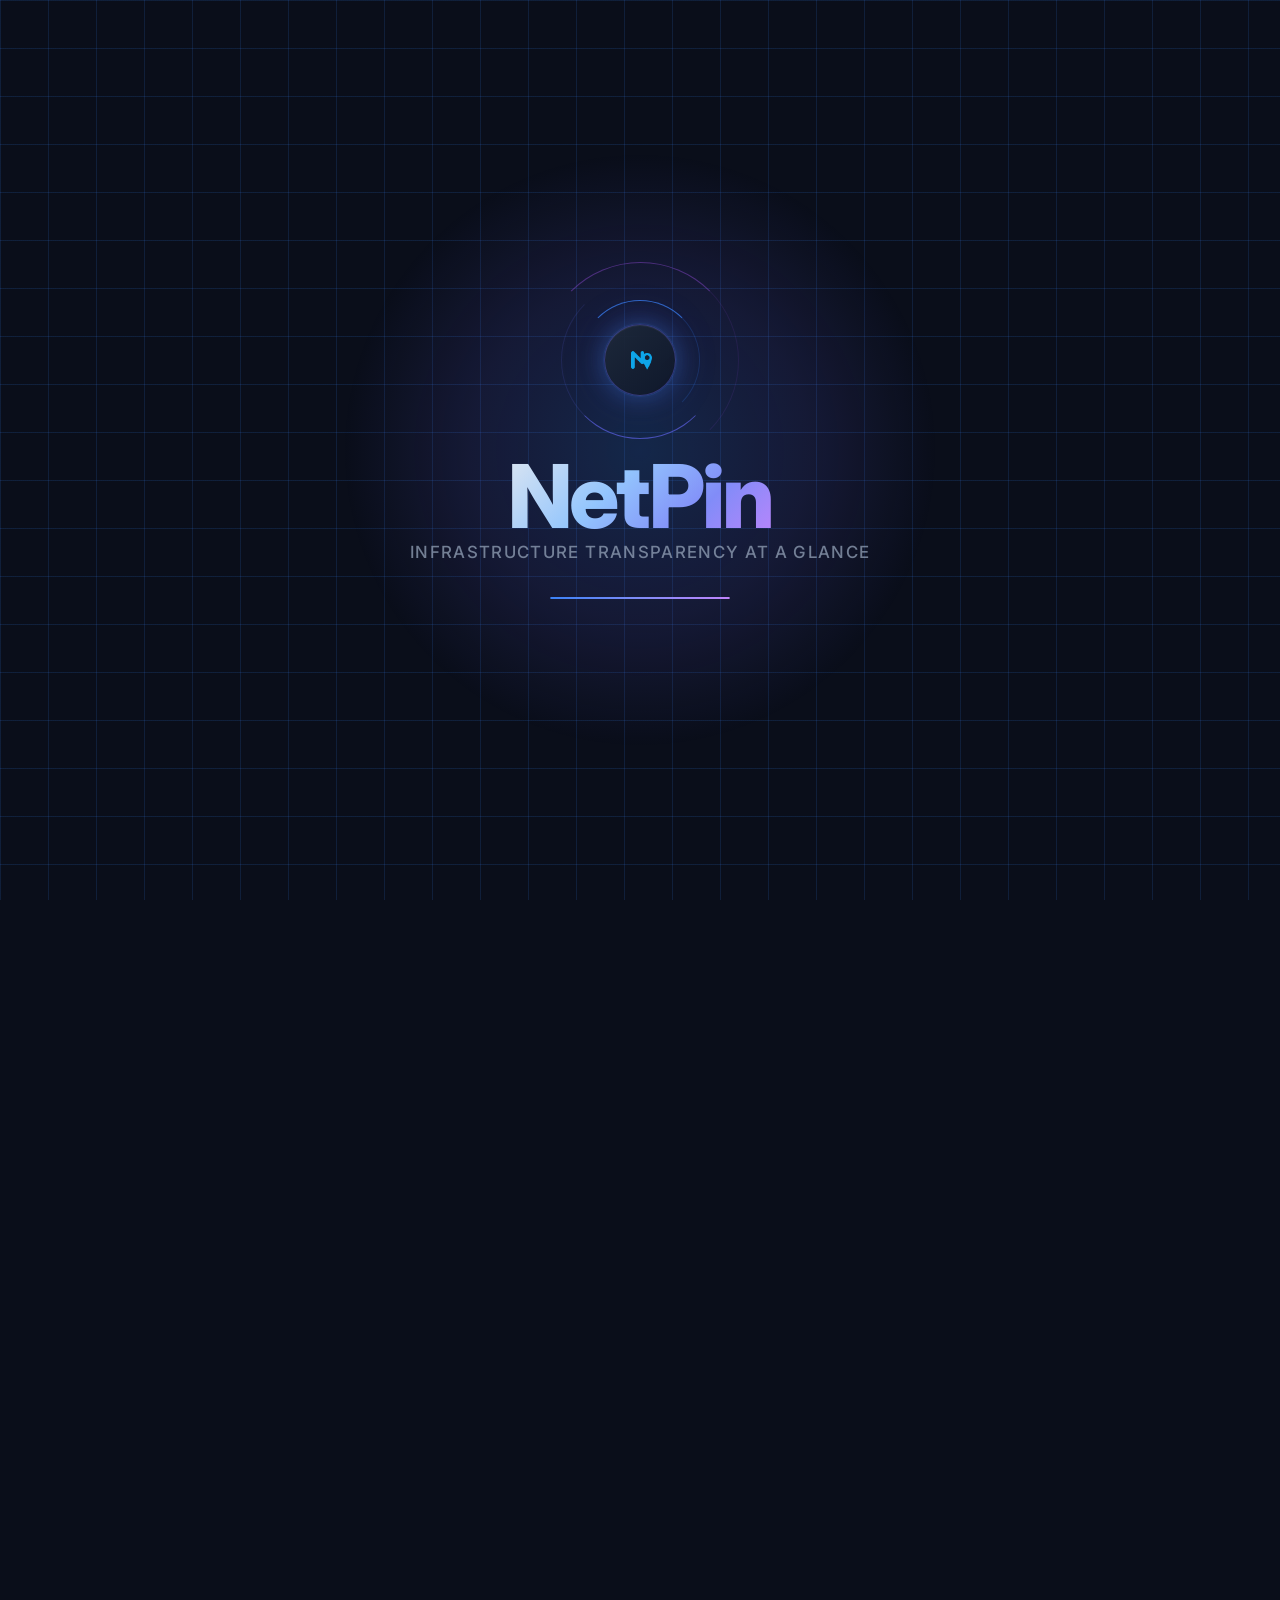
==== index.html @ f94d5c43 "feat: enhance SEO with metadata, structured data, and sitemaps while refactoring FAQ section to use " ====
<!DOCTYPE html>
<html lang="en" data-theme="dark">
<head>
  <!-- Inline theme restore: must run before CSS paints to avoid FOUC -->
  <script>
    (function() {
      var t = localStorage.getItem('theme');
      if (t) document.documentElement.setAttribute('data-theme', t);
    })();
  </script>
  <meta charset="UTF-8">
  <meta name="viewport" content="width=device-width, initial-scale=1.0">
  <title>NetPin - Infrastructure Transparency at a Glance</title>
  <meta name="description" content="NetPin is a premium browser extension for analyzing web infrastructure, privacy, trackers, and hosting sustainability.">
  <meta name="keywords" content="NetPin, browser extension, server location tracker, tracker detector, hosting sustainability, green web check, web infrastructure, domain lookup, WHOIS lookup, security inspection">
  <meta name="robots" content="index, follow">
  <link rel="canonical" href="https://netpin.site/">
  <link rel="icon" type="image/png" href="assets/logo.png">
  <!-- Preload logo so it's ready before the intro animation starts -->
  <link rel="preload" as="image" href="assets/logo.png" fetchpriority="high">

  <!-- Open Graph / Facebook -->
  <meta property="og:type" content="website">
  <meta property="og:url" content="https://netpin.site/">
  <meta property="og:title" content="NetPin - Infrastructure Transparency at a Glance">
  <meta property="og:description" content="A premium browser extension to instantly reveal server locations, unmask hidden trackers, and analyze website carbon footprints.">
  <meta property="og:image" content="https://netpin.site/assets/overview.png">

  <!-- Twitter -->
  <meta property="twitter:card" content="summary_large_image">
  <meta property="twitter:url" content="https://netpin.site/">
  <meta property="twitter:title" content="NetPin - Infrastructure Transparency at a Glance">
  <meta property="twitter:description" content="A premium browser extension to instantly reveal server locations, unmask hidden trackers, and analyze website carbon footprints.">
  <meta property="twitter:image" content="https://netpin.site/assets/overview.png">

  <!-- JSON-LD Structured Data for SoftwareApplication -->
  <script type="application/ld+json">
  {
    "@context": "https://schema.org",
    "@type": "SoftwareApplication",
    "name": "NetPin",
    "operatingSystem": "Windows, macOS, Linux",
    "applicationCategory": "BrowserApplication",
    "offers": {
      "@type": "Offer",
      "price": "0",
      "priceCurrency": "USD"
    },
    "description": "A premium browser extension that reveals server locations, uncovers hidden trackers, and analyzes the sustainability of every website you visit.",
    "aggregateRating": {
      "@type": "AggregateRating",
      "ratingValue": "5.0",
      "ratingCount": "1"
    }
  }
  </script>

  <!-- Critical: lock background to intro dark color before any CSS loads (prevents flash in light mode) -->
  <style>
    html, body { background-color: #0a0e1a; }
  </style>

  
  <!-- CSS -->
  <link rel="stylesheet" href="styles/design-tokens.css">
  <link rel="stylesheet" href="styles/base.css">
  <link rel="stylesheet" href="styles/layout.css">
  <link rel="stylesheet" href="styles/components.css">
  <link rel="stylesheet" href="styles/animations.css">

  <!-- Inter Font — loaded async so it never blocks render -->
  <link rel="preconnect" href="https://fonts.googleapis.com">
  <link rel="preconnect" href="https://fonts.gstatic.com" crossorigin>
  <!-- media="print" trick: loads async, swaps to all on load -->
  <link rel="preload" as="style" href="https://fonts.googleapis.com/css2?family=Inter:wght@400;500;600;700;800&display=swap">
  <link href="https://fonts.googleapis.com/css2?family=Inter:wght@400;500;600;700;800&display=swap"
        rel="stylesheet" media="print" onload="this.media='all'">
  <noscript>
    <link href="https://fonts.googleapis.com/css2?family=Inter:wght@400;500;600;700;800&display=swap" rel="stylesheet">
  </noscript>
</head>
<body>

  <!-- Animated Intro / Splash Screen -->
  <div id="intro-overlay" class="intro-overlay" aria-hidden="true">
    <!-- Background particle grid -->
    <div class="intro-bg-grid"></div>
    <!-- Radial glow burst -->
    <div class="intro-glow-burst"></div>

    <div class="intro-content">
      <!-- Animated logo ring -->
      <div class="intro-logo-wrapper">
        <div class="intro-logo-ring intro-logo-ring-1"></div>
        <div class="intro-logo-ring intro-logo-ring-2"></div>
        <div class="intro-logo-ring intro-logo-ring-3"></div>
        <div class="intro-logo-icon">
          <img src="assets/logo.png" alt="NetPin Logo">
        </div>
      </div>

      <!-- Title -->
      <div class="intro-title-block">
        <span class="intro-title">NetPin</span>
        <p class="intro-tagline">Infrastructure Transparency at a Glance</p>
      </div>

      <!-- Loading bar -->
      <div class="intro-loader">
        <div class="intro-loader-bar"></div>
      </div>
    </div>
  </div>

  <!-- Header -->
  <header class="site-header">
    <div class="container">
      <div class="flex items-center gap-3">
        <div class="logo-animated logo-animated--sm">
          <div class="logo-animated__ring logo-animated__ring--1"></div>
          <div class="logo-animated__ring logo-animated__ring--2"></div>
          <div class="logo-animated__ring logo-animated__ring--3"></div>
          <div class="logo-animated__icon">
            <img src="assets/logo.png" alt="NetPin Logo">
          </div>
        </div>
        <span class="text-2xl font-bold tracking-wider text-gradient">NetPin</span>
      </div>
      
      <nav class="hidden md:flex gap-6 items-center">
        <a href="#features" class="text-sm font-bold text-muted hover:text-primary transition">Features</a>
        <a href="#how-it-works" class="text-sm font-bold text-muted hover:text-primary transition">How it Works</a>
        <a href="#privacy" class="text-sm font-bold text-muted hover:text-primary transition">Privacy</a>
        <a href="#faq" class="text-sm font-bold text-muted hover:text-primary transition">FAQ</a>
      </nav>

      <div class="flex gap-4 items-center">
        <!-- Desktop Theme Toggle -->
        <button id="theme-toggle" class="hidden md:flex btn-icon" aria-label="Toggle theme">
          <svg id="theme-icon-dark" class="icon-sm" viewBox="0 0 24 24" fill="none" stroke="currentColor" stroke-width="2" stroke-linecap="round" stroke-linejoin="round" style="display: none;"><path d="M21 12.79A9 9 0 1 1 11.21 3 7 7 0 0 0 21 12.79z"></path></svg>
          <svg id="theme-icon-light" class="icon-sm" viewBox="0 0 24 24" fill="none" stroke="currentColor" stroke-width="2" stroke-linecap="round" stroke-linejoin="round"><circle cx="12" cy="12" r="5"></circle><line x1="12" y1="1" x2="12" y2="3"></line><line x1="12" y1="21" x2="12" y2="23"></line><line x1="4.22" y1="4.22" x2="5.64" y2="5.64"></line><line x1="18.36" y1="18.36" x2="19.78" y2="19.78"></line><line x1="1" y1="12" x2="3" y2="12"></line><line x1="21" y1="12" x2="23" y2="12"></line><line x1="4.22" y1="19.78" x2="5.64" y2="18.36"></line><line x1="18.36" y1="5.64" x2="19.78" y2="4.22"></line></svg>
        </button>
        <!-- Mobile Menu Toggle -->
        <button id="mobile-menu-btn" class="md:hidden btn-icon" aria-label="Open menu" style="color: var(--text-muted);">
          <svg id="menu-icon-open" width="24" height="24" viewBox="0 0 24 24" fill="none" stroke="currentColor" stroke-width="2" stroke-linecap="round" stroke-linejoin="round"><line x1="3" y1="12" x2="21" y2="12"></line><line x1="3" y1="6" x2="21" y2="6"></line><line x1="3" y1="18" x2="21" y2="18"></line></svg>
          <svg id="menu-icon-close" width="24" height="24" viewBox="0 0 24 24" fill="none" stroke="currentColor" stroke-width="2" stroke-linecap="round" stroke-linejoin="round" style="display: none;"><line x1="18" y1="6" x2="6" y2="18"></line><line x1="6" y1="6" x2="18" y2="18"></line></svg>
        </button>
      </div>
    </div>
  </header>

  <!-- Mobile Menu Drawer -->
  <div id="mobile-menu" class="mobile-menu">
    <nav class="flex flex-col items-center w-full">
      <a href="#features" class="mobile-nav-link text-xl font-bold">Features</a>
      <a href="#how-it-works" class="mobile-nav-link text-xl font-bold">How it Works</a>
      <a href="#privacy" class="mobile-nav-link text-xl font-bold">Privacy</a>
      <a href="#faq" class="mobile-nav-link text-xl font-bold">FAQ</a>
      
      <div class="w-full mt-8 flex flex-col gap-4">
        <button id="mobile-theme-toggle" class="btn btn-secondary w-full justify-center">
          Toggle Theme
        </button>
      </div>
    </nav>
  </div>

  <main>
    <!-- 1. Hero Section -->
    <section class="container flex flex-col items-center justify-center text-center" style="min-height: clamp(80vh, 90vh, 800px); padding-top: clamp(80px, 15vh, 120px);">
      <div class="badge badge-emerald animate-hero" style="margin-bottom: var(--space-6);">
        <svg class="icon-sm" style="margin-right: 4px;" viewBox="0 0 24 24" fill="none" stroke="currentColor" stroke-width="2" stroke-linecap="round" stroke-linejoin="round"><path d="M12 2v20M17 5H9.5a3.5 3.5 0 0 0 0 7h5a3.5 3.5 0 0 1 0 7H6"/></svg>
        Open Source & Privacy First
      </div>
      <h1 class="text-6xl font-extrabold tracking-tight animate-hero" style="max-width: 800px; margin-bottom: var(--space-6);">
        See what happens behind the <span class="text-gradient">URL</span>
      </h1>
      <p class="text-xl text-muted animate-hero-delay-1" style="max-width: 600px; margin-bottom: var(--space-8);">
        NetPin is a premium browser extension that reveals server locations, uncovers hidden trackers, and analyzes the sustainability of every website you visit.
      </p>
      <div class="hero-buttons justify-center gap-4 animate-hero-delay-2 mb-16 mx-auto items-center">
        <a href="https://github.com/01iamysf/NetPin" target="_blank" rel="noopener noreferrer" class="btn btn-primary text-lg w-full md:w-auto justify-center" style="padding: var(--space-4) var(--space-8);">
          <svg class="icon" viewBox="0 0 24 24" fill="none" stroke="currentColor" stroke-width="2"><path d="M9 19c-5 1.5-5-2.5-7-3m14 6v-3.87a3.37 3.37 0 0 0-.94-2.61c3.14-.35 6.44-1.54 6.44-7A5.44 5.44 0 0 0 20 4.77 5.07 5.07 0 0 0 19.91 1S18.73.65 16 2.48a13.38 13.38 0 0 0-7 0C6.27.65 5.09 1 5.09 1A5.07 5.07 0 0 0 5 4.77a5.44 5.44 0 0 0-1.5 3.78c0 5.42 3.3 6.61 6.44 7A3.37 3.37 0 0 0 9 18.13V22"></path></svg>
          Get it on GitHub
        </a>
        <a href="#features" class="btn btn-secondary text-lg w-full md:w-auto justify-center" style="padding: var(--space-4) var(--space-8);">
          View Features
        </a>
      </div>

      <!-- Hero Mockup Wrapper -->
      <div class="animate-hero-delay-2 animate-float" style="width: 100%; max-width: 900px; position: relative;">
        <!-- Glowing background -->
        <div class="animate-pulse-glow" style="position: absolute; top: 10%; left: 10%; right: 10%; bottom: 10%; background: var(--color-blue-500); filter: blur(80px); opacity: 0.15; border-radius: 50%;"></div>
        
        <!-- Dashboard Mockup window -->
        <div class="card" style="padding: 0; overflow: hidden; border: 1px solid rgba(59, 130, 246, 0.3); background-color: var(--bg-card);">
          <div style="height: 32px; background: rgba(0,0,0,0.03); border-bottom: 1px solid var(--border-color); display: flex; align-items: center; padding: 0 var(--space-4); gap: 6px;">
            <div style="width: 10px; height: 10px; border-radius: 50%; background: #ff5f56;"></div>
            <div style="width: 10px; height: 10px; border-radius: 50%; background: #ffbd2e;"></div>
            <div style="width: 10px; height: 10px; border-radius: 50%; background: #27c93f;"></div>
          </div>
          <!-- Fake map visual -->
          <div style="height: clamp(250px, 40vw, 400px); background-color: var(--bg-body); position: relative; overflow: hidden;">
            <!-- Grid lines -->
            <div style="position: absolute; inset: 0; background-image: linear-gradient(var(--border-color) 1px, transparent 1px), linear-gradient(90deg, var(--border-color) 1px, transparent 1px); background-size: 40px 40px; opacity: 0.5;"></div>
            <!-- World Map Background -->
            <div style="position: absolute; inset: -10%; background-image: url('assets/world-map.svg'); background-size: cover; background-repeat: no-repeat; background-position: center; opacity: var(--map-opacity); filter: var(--map-filter); transition: filter var(--transition-normal), opacity var(--transition-normal);"></div>
            <!-- Connection Lines -->
            <svg style="position: absolute; width: 100%; height: 100%;" viewBox="0 0 100 100" preserveAspectRatio="none">
              <style>
                .flow-line {
                  fill: none;
                  stroke-width: 0.5;
                  stroke-dasharray: 2 4;
                  animation: flow 2s linear infinite;
                }
                @keyframes flow {
                  from { stroke-dashoffset: 6; }
                  to { stroke-dashoffset: 0; }
                }
              </style>
              <path class="flow-line" stroke="var(--color-blue-500)" d="M 40 50 Q 30 30 20 25" />
              <path class="flow-line" stroke="var(--color-purple-500)" d="M 40 50 Q 60 40 75 35" />
              <path class="flow-line" stroke="var(--color-emerald-500)" d="M 40 50 Q 60 60 80 65" />
              <path class="flow-line" stroke="var(--color-amber-500)" d="M 40 50 Q 50 70 55 80" />
            </svg>
            <!-- Nodes -->
            <!-- Central User Node -->
            <div style="position: absolute; top: 50%; left: 40%; width: 18px; height: 18px; background: var(--text-main); border-radius: 50%; transform: translate(-50%, -50%); border: 3px solid var(--bg-card); box-shadow: 0 0 15px var(--text-main); z-index: 10;"></div>
            <!-- Server Nodes -->
            <div style="position: absolute; top: 25%; left: 20%; width: 14px; height: 14px; background: var(--color-blue-500); border-radius: 50%; transform: translate(-50%, -50%); border: 2px solid var(--bg-card); box-shadow: 0 0 10px var(--color-blue-500);"></div>
            <div style="position: absolute; top: 35%; left: 75%; width: 14px; height: 14px; background: var(--color-purple-500); border-radius: 50%; transform: translate(-50%, -50%); border: 2px solid var(--bg-card); box-shadow: 0 0 10px var(--color-purple-500);"></div>
            <div style="position: absolute; top: 65%; left: 80%; width: 14px; height: 14px; background: var(--color-emerald-500); border-radius: 50%; transform: translate(-50%, -50%); border: 2px solid var(--bg-card); box-shadow: 0 0 10px var(--color-emerald-500);"></div>
            <div style="position: absolute; top: 80%; left: 55%; width: 14px; height: 14px; background: var(--color-amber-500); border-radius: 50%; transform: translate(-50%, -50%); border: 2px solid var(--bg-card); box-shadow: 0 0 10px var(--color-amber-500);"></div>
          </div>
        </div>
      </div>
    </section>

    <!-- 2. Problem Section -->
    <section class="container flex flex-col items-center justify-center text-center">
      <h2 class="text-4xl font-extrabold tracking-tight animate-on-scroll mb-6" style="max-width: 700px;">
        The Internet is a <span class="text-gradient">Black Box</span>
      </h2>
      <p class="text-lg text-muted animate-on-scroll animate-on-scroll-scale mb-12" style="max-width: 800px;">
        When you visit a website, you share your IP, location, and device data. But where does your data go? Who is hosting it? How many third-party trackers are watching your every move? We believe infrastructure transparency should be a fundamental right.
      </p>
      
      <div class="grid grid-cols-1 md:grid-cols-3 gap-6 stagger-scroll w-full">
        <div class="card animate-on-scroll">
          <div class="card-icon-wrapper" style="background-color: rgba(244, 63, 94, 0.1); border-color: rgba(244, 63, 94, 0.2); color: var(--color-rose-500);">
            <svg class="icon" viewBox="0 0 24 24" fill="none" stroke="currentColor" stroke-width="2"><path d="M1 12s4-8 11-8 11 8 11 8-4 8-11 8-11-8-11-8z"></path><circle cx="12" cy="12" r="3"></circle></svg>
          </div>
          <h3 class="text-xl font-bold" style="margin-bottom: var(--space-2);">Hidden Trackers</h3>
          <p class="text-sm text-muted">Websites inject invisible pixels and scripts to track your browsing habits across the web.</p>
        </div>
        <div class="card animate-on-scroll">
          <div class="card-icon-wrapper" style="background-color: rgba(245, 158, 11, 0.1); border-color: rgba(245, 158, 11, 0.2); color: var(--color-amber-500);">
            <svg class="icon" viewBox="0 0 24 24" fill="none" stroke="currentColor" stroke-width="2"><path d="M21 2l-2 2m-7.61 7.61a5.5 5.5 0 1 1-7.778 7.778 5.5 5.5 0 0 1 7.777-7.777zm0 0L15.5 7.5m0 0l3 3L22 7l-3-3m-3.5 3.5L19 4"></path></svg>
          </div>
          <h3 class="text-xl font-bold" style="margin-bottom: var(--space-2);">Server Uncertainty</h3>
          <p class="text-sm text-muted">Data sovereignty matters. Knowing which country stores your data affects your legal rights.</p>
        </div>
        <div class="card animate-on-scroll">
          <div class="card-icon-wrapper" style="background-color: rgba(99, 102, 241, 0.1); border-color: rgba(99, 102, 241, 0.2); color: var(--color-indigo-500);">
            <svg class="icon" viewBox="0 0 24 24" fill="none" stroke="currentColor" stroke-width="2"><path d="M12 22s8-4 8-10V5l-8-3-8 3v7c0 6 8 10 8 10z"></path></svg>
          </div>
          <h3 class="text-xl font-bold" style="margin-bottom: var(--space-2);">Privacy Concerns</h3>
          <p class="text-sm text-muted">Without inspecting the TLS/SSL certs and WHOIS data, establishing trust is nearly impossible.</p>
        </div>
      </div>
    </section>

    <!-- 3. Features Section -->
    <section id="features" class="container">
      <div class="text-center mb-12">
        <h2 class="text-4xl font-extrabold tracking-tight animate-on-scroll">Everything you need to know</h2>
        <p class="text-lg text-muted mt-4 animate-on-scroll">NetPin provides a comprehensive breakdown of the digital infrastructure.</p>
      </div>

      <div class="grid grid-cols-1 md:grid-cols-2 lg:grid-cols-3 gap-6 stagger-scroll">
        <!-- Feature 1 -->
        <div class="card animate-on-scroll flex flex-col items-start">
          <div class="card-icon-wrapper">
            <svg class="icon" viewBox="0 0 24 24" fill="none" stroke="currentColor" stroke-width="2"><path d="M21 10c0 7-9 13-9 13s-9-6-9-13a9 9 0 0 1 18 0z"></path><circle cx="12" cy="10" r="3"></circle></svg>
          </div>
          <h3 class="text-lg font-bold" style="margin-bottom: var(--space-2);">Location Detection</h3>
          <p class="text-sm text-muted">Map exactly where the server is located globally, including city, region, and distance from you.</p>
        </div>
        
        <!-- Feature 2 -->
        <div class="card animate-on-scroll flex flex-col items-start">
          <div class="card-icon-wrapper">
            <svg class="icon" viewBox="0 0 24 24" fill="none" stroke="currentColor" stroke-width="2"><rect x="2" y="2" width="20" height="8" rx="2" ry="2"></rect><rect x="2" y="14" width="20" height="8" rx="2" ry="2"></rect><line x1="6" y1="6" x2="6.01" y2="6"></line><line x1="6" y1="18" x2="6.01" y2="18"></line></svg>
          </div>
          <h3 class="text-lg font-bold" style="margin-bottom: var(--space-2);">Hosting & ASN</h3>
          <p class="text-sm text-muted">Identify the hosting provider, ISP, and Autonomous System Number (ASN) routing your connection.</p>
        </div>

        <!-- Feature 3 -->
        <div class="card animate-on-scroll flex flex-col items-start">
          <div class="card-icon-wrapper">
            <svg class="icon" viewBox="0 0 24 24" fill="none" stroke="currentColor" stroke-width="2"><path d="M12 22s8-4 8-10V5l-8-3-8 3v7c0 6 8 10 8 10z"></path></svg>
          </div>
          <h3 class="text-lg font-bold" style="margin-bottom: var(--space-2);">Security Insights</h3>
          <p class="text-sm text-muted">Analyze TLS/SSL inspection, privacy jurisdictions, and compute a comprehensive connection risk score.</p>
        </div>

        <!-- Feature 4 -->
        <div class="card animate-on-scroll flex flex-col items-start">
          <div class="card-icon-wrapper">
            <svg class="icon" viewBox="0 0 24 24" fill="none" stroke="currentColor" stroke-width="2"><path d="M1 12s4-8 11-8 11 8 11 8-4 8-11 8-11-8-11-8z"></path><circle cx="12" cy="12" r="3"></circle></svg>
          </div>
          <h3 class="text-lg font-bold" style="margin-bottom: var(--space-2);">Tracker Detection</h3>
          <p class="text-sm text-muted">Uncover hidden cookies, tracking pixels, and third-party services loaded on the current page.</p>
        </div>

        <!-- Feature 5 -->
        <div class="card animate-on-scroll flex flex-col items-start">
          <div class="card-icon-wrapper" style="color: var(--color-emerald-500); background-color: rgba(16, 185, 129, 0.1); border-color: rgba(16, 185, 129, 0.2);">
            <svg class="icon" viewBox="0 0 24 24" fill="none" stroke="currentColor" stroke-width="2"><path d="M11 20A7 7 0 0 1 9.8 6.1C15.5 5 17 4.48 19 2c1 2 2 4.18 2 8 0 5.5-4.78 10-10 10Z"></path><path d="M2 21c0-3 1.85-5.36 5.08-6C9.5 14.52 12 13 13 12"></path></svg>
          </div>
          <h3 class="text-lg font-bold" style="margin-bottom: var(--space-2);">Carbon Awareness</h3>
          <p class="text-sm text-muted">Verify if the server runs on renewable energy and view its carbon efficiency and green certification.</p>
        </div>

        <!-- Feature 6 -->
        <div class="card animate-on-scroll flex flex-col items-start">
          <div class="card-icon-wrapper" style="color: var(--color-purple-500); background-color: rgba(168, 85, 247, 0.1); border-color: rgba(168, 85, 247, 0.2);">
            <svg class="icon" viewBox="0 0 24 24" fill="none" stroke="currentColor" stroke-width="2"><path d="M21 15v4a2 2 0 0 1-2 2H5a2 2 0 0 1-2-2v-4"></path><polyline points="7 10 12 15 17 10"></polyline><line x1="12" y1="15" x2="12" y2="3"></line></svg>
          </div>
          <h3 class="text-lg font-bold" style="margin-bottom: var(--space-2);">Export Reports</h3>
          <p class="text-sm text-muted">Generate and download comprehensive JSON, CSV, or TXT reports of the analyzed infrastructure.</p>
        </div>
      </div>
    </section>
    <!-- 4. How It Works Section -->
    <section id="how-it-works" class="container">
      <div class="text-center mb-12">
        <h2 class="text-4xl font-extrabold tracking-tight animate-on-scroll">How NetPin Works</h2>
        <p class="text-lg text-muted mt-4 animate-on-scroll">A seamless process from installation to deep insights.</p>
      </div>

      <div class="timeline">
        <!-- Step 1 -->
        <div class="timeline-item animate-on-scroll">
          <div class="timeline-dot"></div>
          <div class="timeline-content card hover">
            <div class="badge badge-blue" style="margin-bottom: var(--space-2);">Step 1</div>
            <h3 class="text-xl font-bold" style="margin-bottom: var(--space-2);">Install Extension</h3>
            <p class="text-muted">Download and load the NetPin extension into your Chromium browser in developer mode.</p>
          </div>
        </div>
        <!-- Step 2 -->
        <div class="timeline-item animate-on-scroll">
          <div class="timeline-dot"></div>
          <div class="timeline-content card hover">
            <div class="badge badge-blue" style="margin-bottom: var(--space-2);">Step 2</div>
            <h3 class="text-xl font-bold" style="margin-bottom: var(--space-2);">Visit Any Website</h3>
            <p class="text-muted">Browse the internet normally. NetPin works silently in the background analyzing the active tab.</p>
          </div>
        </div>
        <!-- Step 3 -->
        <div class="timeline-item animate-on-scroll">
          <div class="timeline-dot"></div>
          <div class="timeline-content card hover">
            <div class="badge badge-blue" style="margin-bottom: var(--space-2);">Step 3</div>
            <h3 class="text-xl font-bold" style="margin-bottom: var(--space-2);">Analyze Infrastructure</h3>
            <p class="text-muted">NetPin fetches server location, runs WHOIS lookups, detects trackers, and checks carbon records.</p>
          </div>
        </div>
        <!-- Step 4 -->
        <div class="timeline-item animate-on-scroll">
          <div class="timeline-dot"></div>
          <div class="timeline-content card hover">
            <div class="badge badge-blue" style="margin-bottom: var(--space-2);">Step 4</div>
            <h3 class="text-xl font-bold" style="margin-bottom: var(--space-2);">View Insights & Reports</h3>
            <p class="text-muted">Open the interactive NetPin dashboard to view real-time data, security scores, and export detailed reports.</p>
          </div>
        </div>
      </div>
    </section>

    <!-- 5. Dashboard Showcase Section -->
    <section class="container flex flex-col items-center">
      <div class="card animate-on-scroll-scale" style="width: 100%; max-width: 1000px; padding: clamp(1.5rem, 5vw, 3rem); background: linear-gradient(to bottom right, var(--color-blue-600), var(--color-indigo-600)); color: white; border: none; overflow: hidden; position: relative;">
        <!-- decorative bg -->
        <svg style="position: absolute; right: -50px; bottom: -50px; width: 300px; height: 300px; opacity: 0.1;" viewBox="0 0 100 100"><circle cx="50" cy="50" r="40" fill="white"/></svg>
        
        <div class="grid grid-cols-1 lg:grid-cols-2 gap-12 items-center relative z-10">
          <div>
            <h2 class="text-3xl font-extrabold tracking-tight" style="color: white; margin-bottom: var(--space-4);">A Beautiful Dashboard</h2>
            <p class="text-lg" style="color: rgba(255,255,255,0.8); margin-bottom: var(--space-6);">
              Experience a premium, glassmorphic UI built to display complex infrastructure data in a clean and accessible way. Navigate between maps, globe views, and tracker audits with a single click.
            </p>
            <ul style="color: white; list-style-type: disc; margin-left: var(--space-4); margin-bottom: var(--space-6);">
              <li style="margin-bottom: var(--space-2);">Real-time server geolocation maps</li>
              <li style="margin-bottom: var(--space-2);">Interactive globe view</li>
              <li style="margin-bottom: var(--space-2);">Detailed privacy protection scores</li>
              <li style="margin-bottom: var(--space-2);">Toggleable Light/Dark Modes</li>
            </ul>
          </div>
          <div class="flex justify-center">
            <!-- Mockup representation of the dashboard -->
            <div style="width: 100%; aspect-ratio: 16/10; background: rgba(10, 14, 26, 0.9); border-radius: var(--radius-xl); border: 1px solid rgba(255,255,255,0.2); box-shadow: 0 25px 50px -12px rgba(0,0,0,0.5); padding: var(--space-4); display: flex; flex-direction: column; gap: var(--space-4);">
              <div style="display: flex; justify-content: space-between; align-items: center; padding-bottom: var(--space-4); border-bottom: 1px solid rgba(255,255,255,0.1);">
                <div style="font-weight: bold; color: white;">NetPin Dashboard</div>
              </div>
              <div style="display: flex; flex-grow: 1; overflow: hidden; border-radius: var(--radius-lg);">
                <picture style="width:100%;height:100%;display:flex;">
                  <source srcset="assets/overview.webp" type="image/webp">
                  <img src="assets/overview.png" alt="NetPin Dashboard Snapshot" loading="lazy" decoding="async" style="width: 100%; height: 100%; object-fit: cover;">
                </picture>
              </div>
            </div>
          </div>
        </div>
      </div>
    </section>

    <!-- 6. Privacy & Security Section -->
    <section id="privacy" class="container text-center">
      <h2 class="text-4xl font-extrabold tracking-tight animate-on-scroll mb-4">Your data stays <span class="text-primary">yours.</span></h2>
      <p class="text-lg text-muted animate-on-scroll mb-12" style="max-width: 600px; margin-left: auto; margin-right: auto;">
        NetPin is designed with a strict privacy-first architecture. We never collect your browsing history or sell your data.
      </p>
      <div class="grid grid-cols-1 md:grid-cols-2 gap-8 text-left animate-on-scroll">
        <div class="card" style="background-color: rgba(16, 185, 129, 0.05); border-color: rgba(16, 185, 129, 0.2);">
          <div class="flex items-center gap-3" style="margin-bottom: var(--space-4);">
            <svg class="icon-lg text-emerald-500" viewBox="0 0 24 24" fill="none" stroke="currentColor" stroke-width="2"><path d="M12 22s8-4 8-10V5l-8-3-8 3v7c0 6 8 10 8 10z"></path></svg>
            <h3 class="text-2xl font-bold">Local Processing</h3>
          </div>
          <p class="text-muted">Data analysis occurs directly on your machine or via our secure intermediary APIs without logging your origin IP. We do not maintain a database of your queries.</p>
        </div>
        <div class="card" style="background-color: rgba(99, 102, 241, 0.05); border-color: rgba(99, 102, 241, 0.2);">
          <div class="flex items-center gap-3" style="margin-bottom: var(--space-4);">
            <svg class="icon-lg text-indigo-500" viewBox="0 0 24 24" fill="none" stroke="currentColor" stroke-width="2"><rect x="3" y="11" width="18" height="11" rx="2" ry="2"></rect><path d="M7 11V7a5 5 0 0 1 10 0v4"></path></svg>
          </div>
          <h3 class="text-2xl font-bold">Open Source</h3>
          <p class="text-muted">NetPin is built transparently. Our codebase is open source, allowing you and the community to audit the code and ensure there are no hidden telemetry scripts.</p>
        </div>
      </div>
    </section>

    <!-- 7. Installation Guide Section -->
    <section class="container">
      <div class="card animate-on-scroll" style="padding: clamp(1.5rem, 5vw, 3rem);">
        <h2 class="text-4xl font-extrabold tracking-tight text-center mb-4">How to Install</h2>
        <p class="text-lg text-center text-muted mb-12">Since NetPin is not yet published on the Web Store, please follow these simple manual installation steps:</p>
        
        <div class="grid grid-cols-1 md:grid-cols-2 lg:grid-cols-4 gap-4 text-center">
          <div style="padding: var(--space-4);">
            <div style="font-size: 2rem; font-weight: 900; color: var(--color-blue-100); margin-bottom: var(--space-2); opacity: 0.5;">1</div>
            <h4 class="font-bold">Get Code</h4>
            <p class="text-sm text-muted">Go to our GitHub repo and download the source code.</p>
          </div>
          <div style="padding: var(--space-4);">
            <div style="font-size: 2rem; font-weight: 900; color: var(--color-blue-100); margin-bottom: var(--space-2); opacity: 0.5;">2</div>
            <h4 class="font-bold">Open Extensions</h4>
            <p class="text-sm text-muted">Navigate to <code>chrome://extensions</code> in your browser.</p>
          </div>
          <div style="padding: var(--space-4);">
            <div style="font-size: 2rem; font-weight: 900; color: var(--color-blue-100); margin-bottom: var(--space-2); opacity: 0.5;">3</div>
            <h4 class="font-bold">Developer Mode</h4>
            <p class="text-sm text-muted">Toggle "Developer mode" on in the top right corner.</p>
          </div>
          <div style="padding: var(--space-4);">
            <div style="font-size: 2rem; font-weight: 900; color: var(--color-blue-100); margin-bottom: var(--space-2); opacity: 0.5;">4</div>
            <h4 class="font-bold">Load Unpacked</h4>
            <p class="text-sm text-muted">Click "Load unpacked" and select the downloaded folder.</p>
          </div>
        </div>
      </div>
    </section>

    <!-- 8. Contribution Section -->
    <section id="contribute" class="container">
      <div class="card animate-on-scroll" style="background-color: rgba(59, 130, 246, 0.05); border-color: rgba(59, 130, 246, 0.2); padding: clamp(2rem, 5vw, 4rem); text-align: center;">
        <div style="display: inline-flex; justify-content: center; align-items: center; width: 64px; height: 64px; background-color: var(--color-blue-500); color: white; border-radius: var(--radius-full); margin-bottom: var(--space-6); box-shadow: var(--shadow-primary);">
          <svg class="icon-lg" viewBox="0 0 24 24" fill="none" stroke="currentColor" stroke-width="2" stroke-linecap="round" stroke-linejoin="round"><path d="M17 21v-2a4 4 0 0 0-4-4H5a4 4 0 0 0-4 4v2"></path><circle cx="9" cy="7" r="4"></circle><path d="M23 21v-2a4 4 0 0 0-3-3.87"></path><path d="M16 3.13a4 4 0 0 1 0 7.75"></path></svg>
        </div>
        <h2 class="text-3xl font-extrabold tracking-tight mb-4">Join Our Community</h2>
        <p class="text-lg text-muted mb-8 max-w-2xl mx-auto">
          NetPin is an open-source community project! If you encounter a bug, have a brilliant idea for a new feature, or want to contribute code yourself, we strongly encourage you to raise it on our GitHub. We highly appreciate all ideas and prominently credit our contributors right here on the platform!
        </p>
        <div class="flex flex-col md:flex-row justify-center items-center gap-4">
          <a href="https://github.com/01iamysf/NetPin/issues/new" target="_blank" rel="noopener noreferrer" class="btn btn-primary text-lg" style="padding: var(--space-3) var(--space-6);">
            <svg class="icon" viewBox="0 0 24 24" fill="none" stroke="currentColor" stroke-width="2" stroke-linecap="round" stroke-linejoin="round"><path d="M21 15a2 2 0 0 1-2 2H7l-4 4V5a2 2 0 0 1 2-2h14a2 2 0 0 1 2 2z"></path></svg>
            Share an Idea / Issue
          </a>
          <a href="https://github.com/01iamysf/NetPin" target="_blank" rel="noopener noreferrer" class="btn btn-secondary text-lg" style="padding: var(--space-3) var(--space-6);">
            <svg class="icon" viewBox="0 0 24 24" fill="none" stroke="currentColor" stroke-width="2"><path d="M9 19c-5 1.5-5-2.5-7-3m14 6v-3.87a3.37 3.37 0 0 0-.94-2.61c3.14-.35 6.44-1.54 6.44-7A5.44 5.44 0 0 0 20 4.77 5.07 5.07 0 0 0 19.91 1S18.73.65 16 2.48a13.38 13.38 0 0 0-7 0C6.27.65 5.09 1 5.09 1A5.07 5.07 0 0 0 5 4.77a5.44 5.44 0 0 0-1.5 3.78c0 5.42 3.3 6.61 6.44 7A3.37 3.37 0 0 0 9 18.13V22"></path></svg>
            Contribute Code
          </a>
        </div>
      </div>
    </section>

    <!-- 9. Download Section -->
    <section id="download" class="container text-center">
      <div style="background-color: var(--bg-card-hover); border-radius: var(--radius-3xl); padding: var(--space-12) var(--space-6); border: 1px solid var(--border-color);" class="animate-on-scroll">
        <h2 class="text-4xl font-extrabold tracking-tight" style="margin-bottom: var(--space-4);">Ready to explore?</h2>
        <p class="text-lg text-muted" style="max-width: 500px; margin: 0 auto var(--space-8) auto;">Take back control of your data and understand the digital infrastructure you interact with daily.</p>
        
        <a href="https://github.com/01iamysf/NetPin" target="_blank" rel="noopener noreferrer" class="btn btn-primary text-xl" style="padding: var(--space-4) var(--space-8); margin-bottom: var(--space-4); display: inline-flex;">
          <svg class="icon" viewBox="0 0 24 24" fill="none" stroke="currentColor" stroke-width="2"><path d="M9 19c-5 1.5-5-2.5-7-3m14 6v-3.87a3.37 3.37 0 0 0-.94-2.61c3.14-.35 6.44-1.54 6.44-7A5.44 5.44 0 0 0 20 4.77 5.07 5.07 0 0 0 19.91 1S18.73.65 16 2.48a13.38 13.38 0 0 0-7 0C6.27.65 5.09 1 5.09 1A5.07 5.07 0 0 0 5 4.77a5.44 5.44 0 0 0-1.5 3.78c0 5.42 3.3 6.61 6.44 7A3.37 3.37 0 0 0 9 18.13V22"></path></svg>
          Get it on GitHub
        </a>
        <p class="text-sm text-muted">Version 1.0.0 • Requires Chromium-based browser (Chrome, Edge, Brave, Arc)</p>
      </div>
    </section>

    <!-- 9. FAQ Section -->
    <section id="faq" class="container animate-on-scroll">
      <h2 class="text-4xl font-extrabold tracking-tight text-center mb-12">Frequently Asked Questions</h2>
      <div style="max-width: 800px; margin: 0 auto;">
        
        <details class="faq-item" name="faq">
          <summary class="faq-question">
            What exactly is NetPin?
            <svg class="faq-icon" width="20" height="20" viewBox="0 0 24 24" fill="none" stroke="currentColor" stroke-width="2"><polyline points="6 9 12 15 18 9"></polyline></svg>
          </summary>
          <div class="faq-answer">
            <div class="faq-answer-inner">
              Think of NetPin as an X-ray machine for the internet. Whenever you visit a website, NetPin works in the background to show you exactly where that website's physical servers are located, what company actually owns them, and how environmentally friendly they are. It gives you total transparency into the hidden world behind the websites you use every day.
            </div>
          </div>
        </details>

        <details class="faq-item" name="faq">
          <summary class="faq-question">
            Why do I need to know where a server is located?
            <svg class="faq-icon" width="20" height="20" viewBox="0 0 24 24" fill="none" stroke="currentColor" stroke-width="2"><polyline points="6 9 12 15 18 9"></polyline></svg>
          </summary>
          <div class="faq-answer">
            <div class="faq-answer-inner">
              When you use a website, your personal data is sent to a physical computer (a server) somewhere in the world. Different countries have very different laws regarding digital privacy and government surveillance. By knowing exactly which country a website's servers are in, you can understand which laws are governing your personal data and decide if you feel safe using that service.
            </div>
          </div>
        </details>

        <details class="faq-item" name="faq">
          <summary class="faq-question">
            Is NetPin free?
            <svg class="faq-icon" width="20" height="20" viewBox="0 0 24 24" fill="none" stroke="currentColor" stroke-width="2"><polyline points="6 9 12 15 18 9"></polyline></svg>
          </summary>
          <div class="faq-answer">
            <div class="faq-answer-inner">
              Yes! NetPin is 100% free and open-source. We believe that digital privacy and understanding internet infrastructure are fundamental rights. Everyone should have access to these tools without having to pay a subscription fee.
            </div>
          </div>
        </details>

        <details class="faq-item" name="faq">
          <summary class="faq-question">
            Does NetPin collect or sell my browsing history?
            <svg class="faq-icon" width="20" height="20" viewBox="0 0 24 24" fill="none" stroke="currentColor" stroke-width="2"><polyline points="6 9 12 15 18 9"></polyline></svg>
          </summary>
          <div class="faq-answer">
            <div class="faq-answer-inner">
              Absolutely not. NetPin is built with a strict "Privacy First" rule. All the data analysis happens directly on your own computer. We do not track what websites you visit, we do not store your personal information, and we have no database of your browsing history. Your data stays yours.
            </div>
          </div>
        </details>

        <details class="faq-item" name="faq">
          <summary class="faq-question">
            How does the "Tracker Detection" work?
            <svg class="faq-icon" width="20" height="20" viewBox="0 0 24 24" fill="none" stroke="currentColor" stroke-width="2"><polyline points="6 9 12 15 18 9"></polyline></svg>
          </summary>
          <div class="faq-answer">
            <div class="faq-answer-inner">
              Many websites use invisible "trackers"—tiny snippets of code that silently monitor what you click on, how long you stay on a page, and where you go next. NetPin actively scans the website you are on to expose these hidden trackers, showing you a list of exactly which companies are trying to watch your digital footprint.
            </div>
          </div>
        </details>

        <details class="faq-item" name="faq">
          <summary class="faq-question">
            What does "Carbon Awareness" mean?
            <svg class="faq-icon" width="20" height="20" viewBox="0 0 24 24" fill="none" stroke="currentColor" stroke-width="2"><polyline points="6 9 12 15 18 9"></polyline></svg>
          </summary>
          <div class="faq-answer">
            <div class="faq-answer-inner">
              The internet relies on massive data centers that consume huge amounts of electricity. NetPin checks if the server hosting the website you are visiting is powered by renewable, green energy (like solar or wind power) or if it relies on fossil fuels. This helps you support environmentally sustainable platforms.
            </div>
          </div>
        </details>

        <details class="faq-item" name="faq">
          <summary class="faq-question">
            Will NetPin slow down my browser?
            <svg class="faq-icon" width="20" height="20" viewBox="0 0 24 24" fill="none" stroke="currentColor" stroke-width="2"><polyline points="6 9 12 15 18 9"></polyline></svg>
          </summary>
          <div class="faq-answer">
            <div class="faq-answer-inner">
              Not at all. NetPin is designed to be incredibly lightweight and efficient. It runs silently in the background and only fetches detailed infrastructure information when you actively open the extension dashboard, ensuring your web browsing remains fast and uninterrupted.
            </div>
          </div>
        </details>

      </div>
    </section>

    <!-- 10. About NetPin Section -->
    <section class="container text-center animate-on-scroll">
      <div style="max-width: 600px; margin: 0 auto;">
        <div class="badge badge-blue mb-4">Our Mission</div>
        <h2 class="text-4xl font-extrabold tracking-tight mb-4">Democratizing the Web</h2>
        <p class="text-lg text-muted">
          We believe users have a right to know who they are connecting to. Our vision is to demystify internet routing, hold hosting providers accountable for their carbon footprint, and give power back to the user.
        </p>
      </div>
    </section>
  </main>

  <!-- Footer -->
  <footer style="background-color: var(--bg-sub-card); border-top: 1px solid var(--border-color); padding: var(--space-16) 0 var(--space-8) 0;">
    <div class="container" style="display: flex; flex-wrap: wrap; gap: var(--space-12); justify-content: space-between;">
      
      <!-- Brand Block -->
      <div style="flex: 1 1 300px;">
        <div class="flex items-center gap-3 mb-6">
          <div class="logo-animated logo-animated--lg">
            <div class="logo-animated__ring logo-animated__ring--1"></div>
            <div class="logo-animated__ring logo-animated__ring--2"></div>
            <div class="logo-animated__ring logo-animated__ring--3"></div>
            <div class="logo-animated__icon">
              <img src="assets/logo.png" alt="NetPin Logo">
            </div>
          </div>
          <span class="text-2xl font-extrabold tracking-wider text-gradient">NetPin</span>
        </div>
        <p class="text-base text-muted" style="max-width: 320px; line-height: 1.6;">
          Infrastructure Transparency at a Glance. Empowering users with data sovereignty and deep security insights.
        </p>
      </div>
      
      <!-- Links Block -->
      <div style="flex: 2 1 400px;" class="grid grid-cols-2 md:grid-cols-3 gap-8">
        <div>
          <h4 class="font-bold text-lg mb-4" style="color: var(--text-main);">Product</h4>
          <ul class="flex flex-col gap-3">
            <li><a href="#features" class="text-base text-muted hover:text-primary transition">Features</a></li>
            <li><a href="#how-it-works" class="text-base text-muted hover:text-primary transition">How it works</a></li>
            <li><a href="https://github.com/01iamysf/NetPin" target="_blank" rel="noopener noreferrer" class="text-base text-muted hover:text-primary transition">Download from GitHub</a></li>
          </ul>
        </div>
        
        <div>
          <h4 class="font-bold text-lg mb-4" style="color: var(--text-main);">Resources</h4>
          <ul class="flex flex-col gap-3">
            <li><a href="#faq" class="text-base text-muted hover:text-primary transition">FAQ</a></li>
            <li><a href="#privacy" class="text-base text-muted hover:text-primary transition">Privacy</a></li>
            <li><a href="docs.html" class="text-base text-muted hover:text-primary transition">Documentation</a></li>
          </ul>
        </div>

        <div>
          <h4 class="font-bold text-lg mb-4" style="color: var(--text-main);">Connect</h4>
          <ul class="flex flex-col gap-3">
            <li><a href="https://github.com/01iamysf" target="_blank" rel="noopener noreferrer" class="text-base text-muted hover:text-primary transition flex items-center gap-2">
              <svg class="icon-sm" viewBox="0 0 24 24" fill="none" stroke="currentColor" stroke-width="2"><path d="M9 19c-5 1.5-5-2.5-7-3m14 6v-3.87a3.37 3.37 0 0 0-.94-2.61c3.14-.35 6.44-1.54 6.44-7A5.44 5.44 0 0 0 20 4.77 5.07 5.07 0 0 0 19.91 1S18.73.65 16 2.48a13.38 13.38 0 0 0-7 0C6.27.65 5.09 1 5.09 1A5.07 5.07 0 0 0 5 4.77a5.44 5.44 0 0 0-1.5 3.78c0 5.42 3.3 6.61 6.44 7A3.37 3.37 0 0 0 9 18.13V22"></path></svg>
              GitHub
            </a></li>
            <li><a href="#" class="text-base text-muted hover:text-primary transition flex items-center gap-2">
              <svg class="icon-sm" viewBox="0 0 24 24" fill="none" stroke="currentColor" stroke-width="2"><path d="M22 4s-.7 2.1-2 3.4c1.6 10-9.4 17.3-18 11.6 2.2.1 4.4-.6 6-2C3 15.5.5 9.6 3 5c2.2 2.6 5.6 4.1 9 4-.9-4.2 4-6.6 7-3.8 1.1 0 3-1.2 3-1.2z"></path></svg>
              Twitter
            </a></li>
          </ul>
        </div>
      </div>
    </div>
    
    <div class="container text-center" style="margin-top: var(--space-12); padding-top: var(--space-8); border-top: 1px solid var(--border-color);">
      <p class="text-sm text-muted">© 2026 NetPin. All rights reserved.</p>
    </div>
  </footer>

  <script src="scripts/main.js"></script>
</body>
</html>
---- styles/design-tokens.css ----
:root {
  /* Colors - Primary */
  --color-blue-400: #60a5fa;
  --color-blue-500: #3b82f6;
  --color-blue-600: #2563eb;
  
  /* Colors - Secondary & Accent */
  --color-purple-400: #c084fc;
  --color-purple-500: #a855f7;
  --color-purple-600: #9333ea;
  --color-indigo-300: #a5b4fc;
  --color-indigo-400: #818cf8;
  --color-indigo-500: #6366f1;
  --color-indigo-600: #4f46e5;
  
  /* Colors - Semantic */
  --color-emerald-400: #34d399;
  --color-emerald-500: #10b981;
  --color-amber-500: #f59e0b;
  --color-orange-400: #fb923c;
  --color-orange-500: #f97316;
  --color-red-400: #f87171;
  --color-red-500: #ef4444;
  --color-rose-500: #f43f5e;

  /* Theme Defaults (Light Mode Base) */
  --bg-body: #f8fafc;        /* slate-50 */
  --bg-card: #ffffff;        /* white */
  --bg-card-hover: #f1f5f9;  /* slate-100 */
  --bg-sub-card: #f8fafc;
  --text-main: #1e293b;      /* slate-800 */
  --text-muted: #64748b;     /* slate-500 */
  --text-inverse: #ffffff;
  --border-color: #e2e8f0;   /* slate-200 */
  --border-color-light: #f1f5f9; /* slate-100 */
  
  --shadow-color: rgba(0, 0, 0, 0.05);
  --shadow-primary: rgba(59, 130, 246, 0.15);
  
  --map-filter: none;
  --map-opacity: 0.05;

  /* Logo Wrapper Light */
  --logo-bg: #dbeafe; 
  --logo-border: #bfdbfe; 
  --logo-shadow: 0 4px 6px -1px rgba(191, 219, 254, 0.5);

  /* Typography */
  --font-sans: 'Inter', system-ui, -apple-system, BlinkMacSystemFont, "Segoe UI", Roboto, "Helvetica Neue", Arial, sans-serif;
  --font-mono: ui-monospace, SFMono-Regular, Menlo, Monaco, Consolas, "Liberation Mono", "Courier New", monospace;
  
  /* Radii */
  --radius-sm: 0.125rem;
  --radius-md: 0.375rem;
  --radius-lg: 0.5rem;
  --radius-xl: 0.75rem;
  --radius-2xl: 1rem;
  --radius-3xl: 1.5rem;
  --radius-full: 9999px;

  /* Spacing */
  --space-1: 0.25rem;
  --space-2: 0.5rem;
  --space-3: 0.75rem;
  --space-4: 1rem;
  --space-5: 1.25rem;
  --space-6: 1.5rem;
  --space-8: 2rem;
  --space-12: 3rem;
  --space-16: 4rem;
  --space-20: 5rem;
  --space-24: 6rem;
  --space-32: 8rem;

  /* Transitions */
  --transition-fast: 150ms cubic-bezier(0.4, 0, 0.2, 1);
  --transition-normal: 250ms cubic-bezier(0.4, 0, 0.2, 1);
  --transition-slow: 400ms cubic-bezier(0.4, 0, 0.2, 1);
}

/* Dark Theme overrides class (if dark mode is active) */
:root[data-theme="dark"] {
  --bg-body: #0a0e1a;        
  --bg-card: #0f172a;        
  --bg-card-hover: #1e293b;  
  --bg-sub-card: #0c1220;    
  --text-main: #e2e8f0;      
  --text-muted: #94a3b8;     
  --border-color: #1e293b;   
  --border-color-light: rgba(30, 41, 59, 0.5);
  
  --shadow-color: rgba(0, 0, 0, 0.3);
  --map-filter: invert(1);
  --map-opacity: 0.1;

  /* Logo Wrapper Dark */
  --logo-bg: rgba(49, 46, 129, 0.4); 
  --logo-border: rgba(99, 102, 241, 0.3);
  --logo-shadow: 0 4px 6px -1px rgba(30, 58, 138, 0.2);
}
---- styles/base.css ----
/* Reset & Base Styles */
*, *::before, *::after {
  box-sizing: border-box;
}

/* ── Global Theme Transition ────────────────────────────────────────────────
   Applied by JS for one frame during a theme switch so every element
   cross-fades its colors instead of snapping.
   Using a class lets us turn it OFF after the transition to avoid
   fighting scroll-driven / hero animations.
──────────────────────────────────────────────────────────────────────────── */
.theme-transitioning,
.theme-transitioning *,
.theme-transitioning *::before,
.theme-transitioning *::after {
  transition:
    background-color 350ms cubic-bezier(0.4, 0, 0.2, 1),
    color            350ms cubic-bezier(0.4, 0, 0.2, 1),
    border-color     350ms cubic-bezier(0.4, 0, 0.2, 1),
    box-shadow       350ms cubic-bezier(0.4, 0, 0.2, 1) !important;
}

* {
  margin: 0;
  padding: 0;
}

html, body {
  height: 100%;
}

body {
  line-height: 1.5;
  -webkit-font-smoothing: antialiased;
  -moz-osx-font-smoothing: grayscale;
  font-family: var(--font-sans);
  background-color: var(--bg-body);
  color: var(--text-main);
  /* Base transition — theme-transitioning class overrides this during switch */
  transition: background-color 350ms cubic-bezier(0.4, 0, 0.2, 1),
              color 350ms cubic-bezier(0.4, 0, 0.2, 1);
}

img, picture, video, canvas, svg {
  display: block;
  max-width: 100%;
}

input, button, textarea, select {
  font: inherit;
}

p, h1, h2, h3, h4, h5, h6 {
  overflow-wrap: break-word;
}

h1, h2, h3, h4, h5, h6 {
  font-weight: 700;
  line-height: 1.2;
  color: var(--text-main);
}

a {
  color: inherit;
  text-decoration: none;
}

ul, ol {
  list-style: none;
}

button {
  background: transparent;
  border: none;
  cursor: pointer;
}

/* Custom Scrollbar */
::-webkit-scrollbar {
  width: 8px;
  height: 8px;
}
::-webkit-scrollbar-track {
  background: transparent;
}
::-webkit-scrollbar-thumb {
  background: rgba(148, 163, 184, 0.4);
  border-radius: 4px;
}
::-webkit-scrollbar-thumb:hover {
  background: rgba(59, 130, 246, 0.8);
}
---- styles/layout.css ----
/* Layout System */

.container {
  width: 100%;
  max-width: 1200px;
  margin-left: auto;
  margin-right: auto;
  padding-left: var(--space-6);
  padding-right: var(--space-6);
}

section {
  padding-top: var(--space-20);
  padding-bottom: var(--space-20);
}

.flex { display: flex; }
.flex-col { flex-direction: column; }
.items-center { align-items: center; }
.items-start { align-items: flex-start; }
.justify-center { justify-content: center; }
.justify-between { justify-content: space-between; }
.flex-wrap { flex-wrap: wrap; }

.grid { display: grid; }

.gap-2 { gap: var(--space-2); }
.gap-3 { gap: var(--space-3); }
.gap-4 { gap: var(--space-4); }
.gap-6 { gap: var(--space-6); }
.gap-8 { gap: var(--space-8); }
.gap-12 { gap: var(--space-12); }

.mt-2 { margin-top: var(--space-2); }
.mt-4 { margin-top: var(--space-4); }
.mt-6 { margin-top: var(--space-6); }
.mt-8 { margin-top: var(--space-8); }
.mb-2 { margin-bottom: var(--space-2); }
.mb-4 { margin-bottom: var(--space-4); }
.mb-6 { margin-bottom: var(--space-6); }
.mb-8 { margin-bottom: var(--space-8); }
.mb-12 { margin-bottom: var(--space-12); }
.mb-16 { margin-bottom: var(--space-16); }

.w-full { width: 100%; }

/* Specific Components */
.hero-buttons {
  display: flex;
  flex-direction: column;
  width: 100%;
  max-width: 320px;
}

/* Display Utilities */
.hidden { display: none; }

/* Base Grids (Mobile First) */
.grid-cols-1 { grid-template-columns: repeat(1, minmax(0, 1fr)); }
.grid-cols-2 { grid-template-columns: repeat(2, minmax(0, 1fr)); }
.grid-cols-3 { grid-template-columns: repeat(3, minmax(0, 1fr)); }
.grid-cols-4 { grid-template-columns: repeat(4, minmax(0, 1fr)); }

/* Medium Screens (>= 768px) */
@media (min-width: 768px) {
  .md\:flex { display: flex !important; }
  .md\:grid-cols-1 { grid-template-columns: repeat(1, minmax(0, 1fr)); }
  .md\:grid-cols-2 { grid-template-columns: repeat(2, minmax(0, 1fr)); }
  .md\:grid-cols-3 { grid-template-columns: repeat(3, minmax(0, 1fr)); }
  .md\:grid-cols-4 { grid-template-columns: repeat(4, minmax(0, 1fr)); }
  .md\:flex-col { flex-direction: column; }
  .md\:col-span-1 { grid-column: span 1 / span 1; }
  .md\:w-auto { width: auto; }
  .md\:hidden { display: none !important; }
  
  .hero-buttons {
    flex-direction: row;
    max-width: none;
    width: auto;
  }
}

/* Large Screens (>= 1024px) */
@media (min-width: 1024px) {
  .lg\:flex { display: flex !important; }
  .lg\:grid-cols-1 { grid-template-columns: repeat(1, minmax(0, 1fr)); }
  .lg\:grid-cols-2 { grid-template-columns: repeat(2, minmax(0, 1fr)); }
  .lg\:grid-cols-3 { grid-template-columns: repeat(3, minmax(0, 1fr)); }
  .lg\:grid-cols-4 { grid-template-columns: repeat(4, minmax(0, 1fr)); }
  .lg\:flex-col { flex-direction: column; }
}

/* Mobile adjustments */
@media (max-width: 767px) {
  section {
    padding-top: var(--space-12);
    padding-bottom: var(--space-12);
  }
}

/* Glassmorphism Header */
.site-header {
  position: fixed;
  top: 0;
  left: 0;
  right: 0;
  z-index: 50;
  background-color: rgba(248, 250, 252, 0.85);
  backdrop-filter: blur(12px);
  -webkit-backdrop-filter: blur(12px);
  border-bottom: 1px solid var(--border-color);
  transition: background-color 350ms cubic-bezier(0.4, 0, 0.2, 1),
              border-color     350ms cubic-bezier(0.4, 0, 0.2, 1);
  will-change: background-color;
}

:root[data-theme="dark"] .site-header {
  background-color: rgba(10, 14, 26, 0.85);
}

.site-header .container {
  display: flex;
  align-items: center;
  justify-content: space-between;
  height: 72px;
}

/* Mobile Menu */
.mobile-menu {
  position: fixed;
  top: 72px;
  left: 0;
  right: 0;
  bottom: 0;
  background-color: var(--bg-body);
  z-index: 40;
  padding: var(--space-8) var(--space-6);
  display: flex;
  flex-direction: column;
  /* Slide in from top with a smooth spring curve */
  transform: translateY(-8px);
  opacity: 0;
  visibility: hidden;
  transition:
    transform   380ms cubic-bezier(0.32, 0.72, 0, 1),
    opacity     300ms cubic-bezier(0.4, 0, 0.2, 1),
    visibility  380ms cubic-bezier(0.32, 0.72, 0, 1),
    background-color 350ms cubic-bezier(0.4, 0, 0.2, 1);
  overflow-y: auto;
  overscroll-behavior: contain;
  -webkit-overflow-scrolling: touch;
  will-change: transform, opacity;
  /* Prevent scroll chaining on iOS */
  touch-action: pan-y;
}

.mobile-menu.is-open {
  transform: translateY(0);
  opacity: 1;
  visibility: visible;
  /* Slightly different easing for open vs close feels more natural */
  transition:
    transform   300ms cubic-bezier(0.22, 1, 0.36, 1),
    opacity     250ms cubic-bezier(0.4, 0, 0.2, 1),
    visibility  300ms cubic-bezier(0.22, 1, 0.36, 1),
    background-color 350ms cubic-bezier(0.4, 0, 0.2, 1);
}

.mobile-nav-link {
  color: var(--text-main);
  text-decoration: none;
  width: 100%;
  text-align: center;
  padding: var(--space-4) 0;
  border-bottom: 1px solid var(--border-color);
  transition: color var(--transition-fast);
}

.mobile-nav-link:hover {
  color: var(--color-blue-500);
}

/* Documentation Layout */
.docs-layout {
  display: grid;
  grid-template-columns: 1fr;
  gap: var(--space-8);
  margin-bottom: var(--space-16);
}

@media (min-width: 768px) {
  .docs-layout {
    grid-template-columns: 260px 1fr;
    gap: var(--space-12);
  }
}

.docs-sidebar {
  position: sticky;
  top: 88px;
  height: max-content;
  max-height: calc(100vh - 108px);
  overflow-y: auto;
  border-right: 1px solid var(--border-color);
  padding-right: var(--space-6);
  display: none;
}

@media (min-width: 768px) {
  .docs-sidebar {
    display: block;
  }
}

.docs-nav-link {
  display: block;
  padding: var(--space-2) 0;
  color: var(--text-muted);
  text-decoration: none;
  font-size: 0.95rem;
  transition: color var(--transition-fast);
}

.docs-nav-link:hover, .docs-nav-link.active {
  color: var(--color-blue-500);
  font-weight: 600;
}

.docs-nav-group {
  margin-bottom: var(--space-6);
}

.docs-nav-group-title {
  font-weight: 800;
  color: var(--text-main);
  text-transform: uppercase;
  font-size: 0.75rem;
  letter-spacing: 0.05em;
  margin-bottom: var(--space-3);
}

.docs-content {
  min-width: 0;
}

.docs-section {
  margin-bottom: var(--space-12);
  padding-top: 0;
  padding-bottom: 0;
}

.docs-section h2 {
  font-size: 2rem;
  font-weight: 800;
  margin-bottom: var(--space-4);
  color: var(--text-main);
  border-bottom: 1px solid var(--border-color);
  padding-bottom: var(--space-2);
}

.docs-section h3 {
  font-size: 1.5rem;
  font-weight: 700;
  margin-top: var(--space-8);
  margin-bottom: var(--space-3);
  color: var(--text-main);
}

.docs-section p {
  color: var(--text-muted);
  margin-bottom: var(--space-4);
  line-height: 1.7;
}

.docs-section ul, .docs-section ol {
  margin-bottom: var(--space-4);
  padding-left: var(--space-6);
  color: var(--text-muted);
}

.docs-section li {
  margin-bottom: var(--space-2);
}

.docs-code-block {
  background-color: var(--bg-card-hover);
  border: 1px solid var(--border-color);
  border-radius: var(--radius-xl);
  padding: var(--space-4);
  overflow-x: auto;
  font-family: monospace;
  font-size: 0.9rem;
  margin-bottom: var(--space-4);
  color: var(--text-main);
  white-space: pre-wrap;
  word-break: break-word;
}
---- styles/components.css ----
/* ══════════════════════════════════════════════════════════════
   ANIMATED LOGO COMPONENT
   Usage: <div class="logo-animated logo-animated--sm"> (header)
          <div class="logo-animated logo-animated--lg"> (footer)
   ══════════════════════════════════════════════════════════════ */

.logo-animated {
  /* default size (overridden by modifier classes) */
  --logo-size:       36px;
  --logo-icon-size:  22px;
  --logo-ring-width: 1px;

  position: relative;
  width:  var(--logo-size);
  height: var(--logo-size);
  display: flex;
  align-items: center;
  justify-content: center;
  flex-shrink: 0;
}

/* ── Size modifiers ── */
.logo-animated--sm {
  --logo-size:       32px;
  --logo-icon-size:  20px;
  --logo-ring-width: 1px;
}

.logo-animated--lg {
  --logo-size:       44px;
  --logo-icon-size:  26px;
  --logo-ring-width: 1.5px;
}

/* ── Orbital rings ── */
.logo-animated__ring {
  position: absolute;
  border-radius: 50%;
  border: var(--logo-ring-width) solid transparent;
  will-change: transform;
  transform: rotate(0deg); /* pre-promote to GPU compositor layer */
  pointer-events: none;
}

.logo-animated__ring--1 {
  width: 100%; height: 100%;
  border-top-color:   rgba(59,  130, 246, 0.65);
  border-right-color: rgba(59,  130, 246, 0.15);
  animation: logo-spin 3s linear infinite;
}

.logo-animated__ring--2 {
  width: 130%; height: 130%;
  border-bottom-color: rgba(99,  102, 241, 0.55);
  border-left-color:   rgba(99,  102, 241, 0.1);
  animation: logo-spin 5s linear infinite reverse;
}

.logo-animated__ring--3 {
  width: 160%; height: 160%;
  border-top-color:   rgba(168, 85,  247, 0.3);
  border-right-color: rgba(168, 85,  247, 0.08);
  animation: logo-spin 7s linear infinite;
}

@keyframes logo-spin {
  to { transform: rotate(360deg); }
}

/* ── Icon circle ── */
.logo-animated__icon {
  width:  var(--logo-icon-size);
  height: var(--logo-icon-size);
  border-radius: var(--radius-xl);
  background: var(--logo-bg);
  border: 1px solid var(--logo-border);
  box-shadow: var(--logo-shadow);
  display: flex;
  align-items: center;
  justify-content: center;
  z-index: 1;
  transition: box-shadow 350ms cubic-bezier(0.4, 0, 0.2, 1);
}

.logo-animated__icon img {
  width:  75%;
  height: 75%;
  display: block;
}

/* ── Hover: rings speed up, glow brightens ── */
.logo-animated:hover .logo-animated__ring--1 { animation-duration: 1.2s; }
.logo-animated:hover .logo-animated__ring--2 { animation-duration: 2s;   }
.logo-animated:hover .logo-animated__ring--3 { animation-duration: 3s;   }
.logo-animated:hover .logo-animated__icon {
  box-shadow:
    0 0 0 1px rgba(59, 130, 246, 0.2),
    0 0 14px rgba(59, 130, 246, 0.4);
}

/* ─────────────────────────────────────────────────────────── */

.text-gradient {
  background: linear-gradient(to right, var(--color-blue-400), var(--color-indigo-400));
  -webkit-background-clip: text;
  background-clip: text;
  color: transparent;
}
.text-primary { color: var(--color-blue-500); }
.text-muted { color: var(--text-muted); }

.text-xs { font-size: 0.75rem; line-height: 1rem; }
.text-sm { font-size: 0.875rem; line-height: 1.25rem; }
.text-base { font-size: 1rem; line-height: 1.5rem; }
.text-lg { font-size: 1.125rem; line-height: 1.75rem; }
.text-xl { font-size: 1.25rem; line-height: 1.75rem; }
.text-2xl { font-size: 1.5rem; line-height: 2rem; }
.text-3xl { font-size: clamp(1.5rem, 4vw, 1.875rem); line-height: 1.2; }
.text-4xl { font-size: clamp(1.875rem, 5vw, 2.25rem); line-height: 1.2; }
.text-5xl { font-size: clamp(2.25rem, 6vw, 3rem); line-height: 1.1; }
.text-6xl { font-size: clamp(2.5rem, 8vw, 3.75rem); line-height: 1.1; }

.font-bold { font-weight: 700; }
.font-extrabold { font-weight: 800; }
.tracking-tight { letter-spacing: -0.025em; }
.tracking-wide { letter-spacing: 0.025em; }

.text-center { text-align: center; }

/* Cards */
.card {
  background-color: var(--bg-card);
  border: 1px solid var(--border-color);
  border-radius: var(--radius-2xl);
  padding: var(--space-6);
  box-shadow: 0 4px 6px -1px var(--shadow-color), 0 2px 4px -2px var(--shadow-color);
  transition: transform var(--transition-normal), box-shadow var(--transition-normal), background-color var(--transition-normal);
}
.card:hover {
  transform: translateY(-4px);
  box-shadow: 0 20px 25px -5px var(--shadow-color), 0 8px 10px -6px var(--shadow-color);
}
.card-icon-wrapper {
  width: 48px;
  height: 48px;
  border-radius: var(--radius-xl);
  display: flex;
  align-items: center;
  justify-content: center;
  margin-bottom: var(--space-4);
  background-color: rgba(59, 130, 246, 0.1);
  border: 1px solid rgba(59, 130, 246, 0.2);
  color: var(--color-blue-500);
}

/* Buttons */
.btn {
  display: inline-flex;
  align-items: center;
  justify-content: center;
  gap: var(--space-2);
  padding: var(--space-3) var(--space-6);
  font-weight: 700;
  border-radius: var(--radius-xl);
  transition: all var(--transition-fast);
}

.btn-primary {
  background-color: var(--color-blue-600);
  color: white;
  box-shadow: 0 4px 14px 0 var(--shadow-primary);
}
.btn-primary:hover {
  background-color: var(--color-blue-500);
  transform: scale(0.98);
}

.btn-secondary {
  background-color: var(--bg-sub-card);
  color: var(--text-main);
  border: 1px solid var(--border-color);
}
.btn-secondary:hover {
  background-color: var(--bg-card-hover);
  transform: scale(0.98);
}

.btn-icon {
  padding: var(--space-2);
  border-radius: var(--radius-xl);
  border: 1px solid var(--border-color);
  background-color: var(--bg-sub-card);
  color: var(--text-main);
}
.btn-icon:hover {
  background-color: var(--bg-card-hover);
}

/* Pills / Badges */
.badge {
  display: inline-flex;
  align-items: center;
  padding: 2px 8px;
  font-size: 0.75rem;
  font-weight: 700;
  border-radius: var(--radius-full);
}
.badge-blue { background-color: rgba(59, 130, 246, 0.1); color: var(--color-blue-500); border: 1px solid rgba(59, 130, 246, 0.2); }
.badge-emerald { background-color: rgba(16, 185, 129, 0.1); color: var(--color-emerald-500); border: 1px solid rgba(16, 185, 129, 0.2); }

/* SVG Icon classes */
.icon { width: 24px; height: 24px; }
.icon-sm { width: 16px; height: 16px; }
.icon-lg { width: 32px; height: 32px; }

/* Timeline (How it works) */
.timeline {
  position: relative;
  max-width: 800px;
  margin: 0 auto;
}
.timeline::before {
  content: '';
  position: absolute;
  top: 0;
  bottom: 0;
  left: 24px;
  width: 2px;
  background: var(--border-color);
}
@media (min-width: 768px) {
  .timeline::before {
    left: 50%;
    transform: translateX(-50%);
  }
}
.timeline-item {
  position: relative;
  margin-bottom: var(--space-8);
  display: flex;
  align-items: center;
}
.timeline-item:last-child {
  margin-bottom: 0;
}
.timeline-dot {
  position: absolute;
  left: 24px;
  width: 16px;
  height: 16px;
  border-radius: 50%;
  background: var(--color-blue-500);
  transform: translateX(-50%);
  z-index: 10;
  box-shadow: 0 0 0 4px var(--bg-body);
}
.timeline-content {
  margin-left: 56px;
  background: var(--bg-card);
  border: 1px solid var(--border-color);
  padding: var(--space-6);
  border-radius: var(--radius-2xl);
  width: 100%;
}
@media (min-width: 768px) {
  .timeline-item:nth-child(odd) {
    justify-content: flex-start;
  }
  .timeline-item:nth-child(even) {
    justify-content: flex-end;
  }
  .timeline-item:nth-child(odd) .timeline-content {
    margin-left: 0;
    margin-right: 50%;
    transform: translateX(-24px);
  }
  .timeline-item:nth-child(even) .timeline-content {
    margin-left: 50%;
    transform: translateX(24px);
  }
  .timeline-dot {
    left: 50%;
  }
}

/* Accordion FAQ */
.faq-item {
  border-bottom: 1px solid var(--border-color);
}
.faq-question {
  width: 100%;
  text-align: left;
  padding: var(--space-4) 0;
  font-weight: 700;
  display: flex;
  justify-content: space-between;
  align-items: center;
  cursor: pointer;
  background: transparent;
  border: none;
  color: var(--text-main);
  font-size: 1.125rem;
  list-style: none; /* Hide default marker in Firefox */
}
/* Hide default marker in Webkit/Chrome/Safari */
.faq-question::-webkit-details-marker {
  display: none;
}
.faq-icon {
  transition: transform var(--transition-fast);
}
.faq-item.active .faq-icon,
.faq-item[open] .faq-icon {
  transform: rotate(180deg);
}
.faq-answer {
  max-height: 0;
  overflow: hidden;
  transition: max-height var(--transition-normal) ease-out;
}
/* If JS is disabled, details is open and we should show the answer */
.faq-item[open] .faq-answer {
  max-height: none;
}
.faq-answer-inner {
  padding-bottom: var(--space-4);
  color: var(--text-muted);
}
---- styles/animations.css ----
/* Scroll-driven Entry and Exit Animations based on Modern Web Guidance */

@media (prefers-reduced-motion: no-preference) {
  /* Only apply if the browser supports animation-timeline: view() and partial polyfill ranges */
  @supports ((animation-timeline: view()) and (animation-range: entry)) {
    
    @keyframes fade-in-up {
      from {
        opacity: 0;
        transform: translateY(40px);
      }
      to {
        opacity: 1;
        transform: translateY(0);
      }
    }

    @keyframes scale-up {
      from {
        opacity: 0;
        scale: 0.9;
      }
      to {
        opacity: 1;
        scale: 1;
      }
    }

    /* Animate on Scroll Entry classes */
    .animate-on-scroll {
      animation: fade-in-up auto ease-out backwards;
      animation-timeline: view();
      /* Run animation from when element enters scrollport until it is 20% in */
      animation-range: entry 0% cover 20%;
    }

    .animate-on-scroll-scale {
      animation: scale-up auto ease-out backwards;
      animation-timeline: view();
      animation-range: entry 0% cover 25%;
    }

    /* Staggered cards effect on grid */
    .stagger-scroll > *:nth-child(1) { animation-range: entry 0% cover 20%; }
    .stagger-scroll > *:nth-child(2) { animation-range: entry 5% cover 25%; }
    .stagger-scroll > *:nth-child(3) { animation-range: entry 10% cover 30%; }
    .stagger-scroll > *:nth-child(4) { animation-range: entry 15% cover 35%; }
    .stagger-scroll > *:nth-child(5) { animation-range: entry 20% cover 40%; }
    .stagger-scroll > *:nth-child(6) { animation-range: entry 25% cover 45%; }
  }

  /* Regular CSS animations for initial load */
  @keyframes hero-fade {
    0% { opacity: 0; transform: translateY(20px); }
    100% { opacity: 1; transform: translateY(0); }
  }
  
  .animate-hero {
    animation: hero-fade 0.8s ease-out both;
  }
  .animate-hero-delay-1 {
    animation: hero-fade 0.8s ease-out 0.2s both;
  }
  .animate-hero-delay-2 {
    animation: hero-fade 0.8s ease-out 0.4s both;
  }

  /* Micro interactions */
  @keyframes float {
    0%, 100% { transform: translateY(0); }
    50% { transform: translateY(-10px); }
  }
  .animate-float {
    animation: float 6s ease-in-out infinite;
  }

  @keyframes pulse-glow {
    0%, 100% { box-shadow: 0 0 15px rgba(59, 130, 246, 0.4); }
    50% { box-shadow: 0 0 30px rgba(59, 130, 246, 0.8); }
  }
  .animate-pulse-glow {
    animation: pulse-glow 3s infinite;
  }
}

/* Initial hidden state for the JS fallback observer */
.js-fallback-hidden {
  opacity: 0;
  transform: translateY(40px);
  transition: opacity 0.6s ease-out, transform 0.6s ease-out;
}
.js-fallback-hidden.is-visible {
  opacity: 1;
  transform: translateY(0);
}

.js-fallback-hidden-scale {
  opacity: 0;
  transform: scale(0.9);
  transition: opacity 0.6s ease-out, transform 0.6s ease-out;
}
.js-fallback-hidden-scale.is-visible {
  opacity: 1;
  transform: scale(1);
}

/* ============================================================
   INTRO / SPLASH SCREEN  (GPU-optimised, zero-repaint)
   ============================================================ */

/* Overlay \u2014 always dark regardless of theme */
.intro-overlay {
  position: fixed;
  inset: 0;
  z-index: 9999;
  display: flex;
  align-items: center;
  justify-content: center;
  background: #0a0e1a !important;
  overflow: hidden;
  /* contain tells the browser the overlay is an isolated painting scope */
  contain: layout style;
  /* Exit: opacity-only \u2014 avoids forcing a composite of every child */
  transition: opacity 0.7s cubic-bezier(0.4, 0, 0.2, 1),
              visibility 0.7s;
  will-change: opacity;
}

.intro-overlay.is-hidden {
  opacity: 0;
  pointer-events: none;
  visibility: hidden;
}

/* ── Grid background ───────────────────────────────────────────
   Animate a pseudo-element overlay instead of the element itself
   so the background-image never triggers a repaint on every tick.
────────────────────────────────────────────────────────────── */
.intro-bg-grid {
  position: absolute;
  inset: 0;
  background-image:
    linear-gradient(rgba(59, 130, 246, 0.08) 1px, transparent 1px),
    linear-gradient(90deg, rgba(59, 130, 246, 0.08) 1px, transparent 1px);
  background-size: 48px 48px;
  /* The grid itself stays static \u2014 no repaint */
}
.intro-bg-grid::after {
  content: '';
  position: absolute;
  inset: 0;
  background: inherit;
  animation: intro-grid-pulse 3s ease-in-out infinite;
  will-change: opacity;
}

@keyframes intro-grid-pulse {
  0%, 100% { opacity: 0.5; }
  50%       { opacity: 1;   }
}

/* ── Glow burst ────────────────────────────────────────────── */
.intro-glow-burst {
  position: absolute;
  width: 600px;
  height: 600px;
  border-radius: 50%;
  background: radial-gradient(
    circle,
    rgba(59, 130, 246, 0.22) 0%,
    rgba(99, 102, 241, 0.13) 40%,
    transparent 70%
  );
  /* transform + opacity are compositor-only \u2014 zero repaint */
  animation: intro-glow-expand 2s cubic-bezier(0.22, 1, 0.36, 1) forwards;
  pointer-events: none;
  will-change: transform, opacity;
}

@keyframes intro-glow-expand {
  from { transform: scale(0.4); opacity: 0; }
  to   { transform: scale(1);   opacity: 1; }
}

/* ── Content wrapper ───────────────────────────────────────── */
.intro-content {
  display: flex;
  flex-direction: column;
  align-items: center;
  gap: 2rem;
  position: relative;
  z-index: 1;
  will-change: transform, opacity;
}

/* ── Logo wrapper + rings ──────────────────────────────────── */
.intro-logo-wrapper {
  position: relative;
  width: 120px;
  height: 120px;
  display: flex;
  align-items: center;
  justify-content: center;
  animation: intro-logo-pop 0.7s cubic-bezier(0.34, 1.56, 0.64, 1) 0.3s both;
  will-change: transform, opacity;
}

@keyframes intro-logo-pop {
  from { opacity: 0; transform: scale(0.5); }
  to   { opacity: 1; transform: scale(1);   }
}

/* Each ring gets its own GPU layer via will-change: transform */
.intro-logo-ring {
  position: absolute;
  border-radius: 50%;
  border: 1.5px solid transparent;
  /* Pre-promote to compositor layer \u2014 spin is now zero-cost */
  will-change: transform;
  /* Force layer creation before animation starts */
  transform: rotate(0deg);
}

.intro-logo-ring-1 {
  width: 100%;
  height: 100%;
  border-top-color: rgba(59, 130, 246, 0.75);
  border-right-color: rgba(59, 130, 246, 0.2);
  animation: intro-spin 2.4s linear infinite;
}

.intro-logo-ring-2 {
  width: 132%;
  height: 132%;
  border-bottom-color: rgba(99, 102, 241, 0.65);
  border-left-color: rgba(99, 102, 241, 0.15);
  animation: intro-spin 3.6s linear infinite reverse;
}

.intro-logo-ring-3 {
  width: 164%;
  height: 164%;
  border-top-color: rgba(168, 85, 247, 0.38);
  border-right-color: rgba(168, 85, 247, 0.1);
  animation: intro-spin 5.2s linear infinite;
}

@keyframes intro-spin {
  to { transform: rotate(360deg); }
}

/* ── Logo icon ─────────────────────────────────────────────── */
.intro-logo-icon {
  width: 72px;
  height: 72px;
  border-radius: 50%;
  background: linear-gradient(135deg, rgba(30, 41, 59, 0.95), rgba(15, 23, 42, 0.98));
  border: 1px solid rgba(99, 102, 241, 0.4);
  /* box-shadow is GPU-friendly; drop-shadow filter is NOT */
  box-shadow:
    0 0 0 1px rgba(59, 130, 246, 0.12),
    0 0 24px rgba(59, 130, 246, 0.35),
    0 0 48px rgba(99, 102, 241, 0.15),
    inset 0 1px 0 rgba(255,255,255,0.06);
  display: flex;
  align-items: center;
  justify-content: center;
  z-index: 1;
}

.intro-logo-icon img {
  width: 38px;
  height: 38px;
  /* No filter: drop-shadow here \u2014 it causes per-frame GPU texture upload */
}

/* ── Title block ───────────────────────────────────────────── */
.intro-title-block {
  text-align: center;
  animation: intro-title-rise 0.8s cubic-bezier(0.22, 1, 0.36, 1) 1.1s both;
  will-change: transform, opacity;
}

@keyframes intro-title-rise {
  from { opacity: 0; transform: translateY(20px); }
  to   { opacity: 1; transform: translateY(0);    }
}

.intro-title {
  font-family: 'Inter', system-ui, sans-serif;
  font-size: clamp(3rem, 8vw, 5.5rem);
  font-weight: 800;
  letter-spacing: -0.03em;
  line-height: 1;
  margin: 0 0 0.5rem 0;
  background: linear-gradient(
    135deg,
    #e2e8f0 0%,
    #93c5fd 40%,
    #818cf8 70%,
    #c084fc 100%
  );
  -webkit-background-clip: text;
  -webkit-text-fill-color: transparent;
  background-clip: text;
}

.intro-tagline {
  font-family: 'Inter', system-ui, sans-serif;
  font-size: clamp(0.85rem, 2vw, 1.05rem);
  font-weight: 500;
  letter-spacing: 0.08em;
  text-transform: uppercase;
  color: rgba(148, 163, 184, 0.75);
  margin: 0;
  animation: intro-tagline-fade 0.8s ease-out 1.7s both;
  will-change: opacity, transform;
}

@keyframes intro-tagline-fade {
  /* opacity + translateY only — letter-spacing triggers layout reflow every frame */
  from { opacity: 0; transform: translateY(10px); }
  to   { opacity: 1; transform: translateY(0);    }
}

/* ── Loader bar ────────────────────────────────────────────────
   Use scaleX instead of width: width change triggers layout
   recalculation every single frame on the main thread.
   scaleX is a pure compositor operation \u2014 60 fps guaranteed.
────────────────────────────────────────────────────────────── */
.intro-loader {
  width: 180px;
  height: 2px;
  background: rgba(255,255,255,0.07);
  border-radius: 999px;
  overflow: hidden;
  animation: intro-loader-appear 0.4s ease 2.0s both;
}

@keyframes intro-loader-appear {
  from { opacity: 0; }
  to   { opacity: 1; }
}

.intro-loader-bar {
  height: 100%;
  width: 100%;                /* always full width now */
  border-radius: 999px;
  background: linear-gradient(90deg, #3b82f6, #818cf8, #c084fc);
  transform: scaleX(0);
  transform-origin: left center;
  /* scaleX = compositor-only, zero layout cost */
  animation: intro-loader-fill 2.2s cubic-bezier(0.4, 0, 0.2, 1) 2.2s forwards;
  will-change: transform;
}

@keyframes intro-loader-fill {
  from { transform: scaleX(0); }
  to   { transform: scaleX(1); }
}

/* Prevent scroll + prevent light-mode flash while intro is visible */
html:has(body.intro-active),
body.intro-active {
  overflow: hidden;
  background-color: #0a0e1a !important;
}
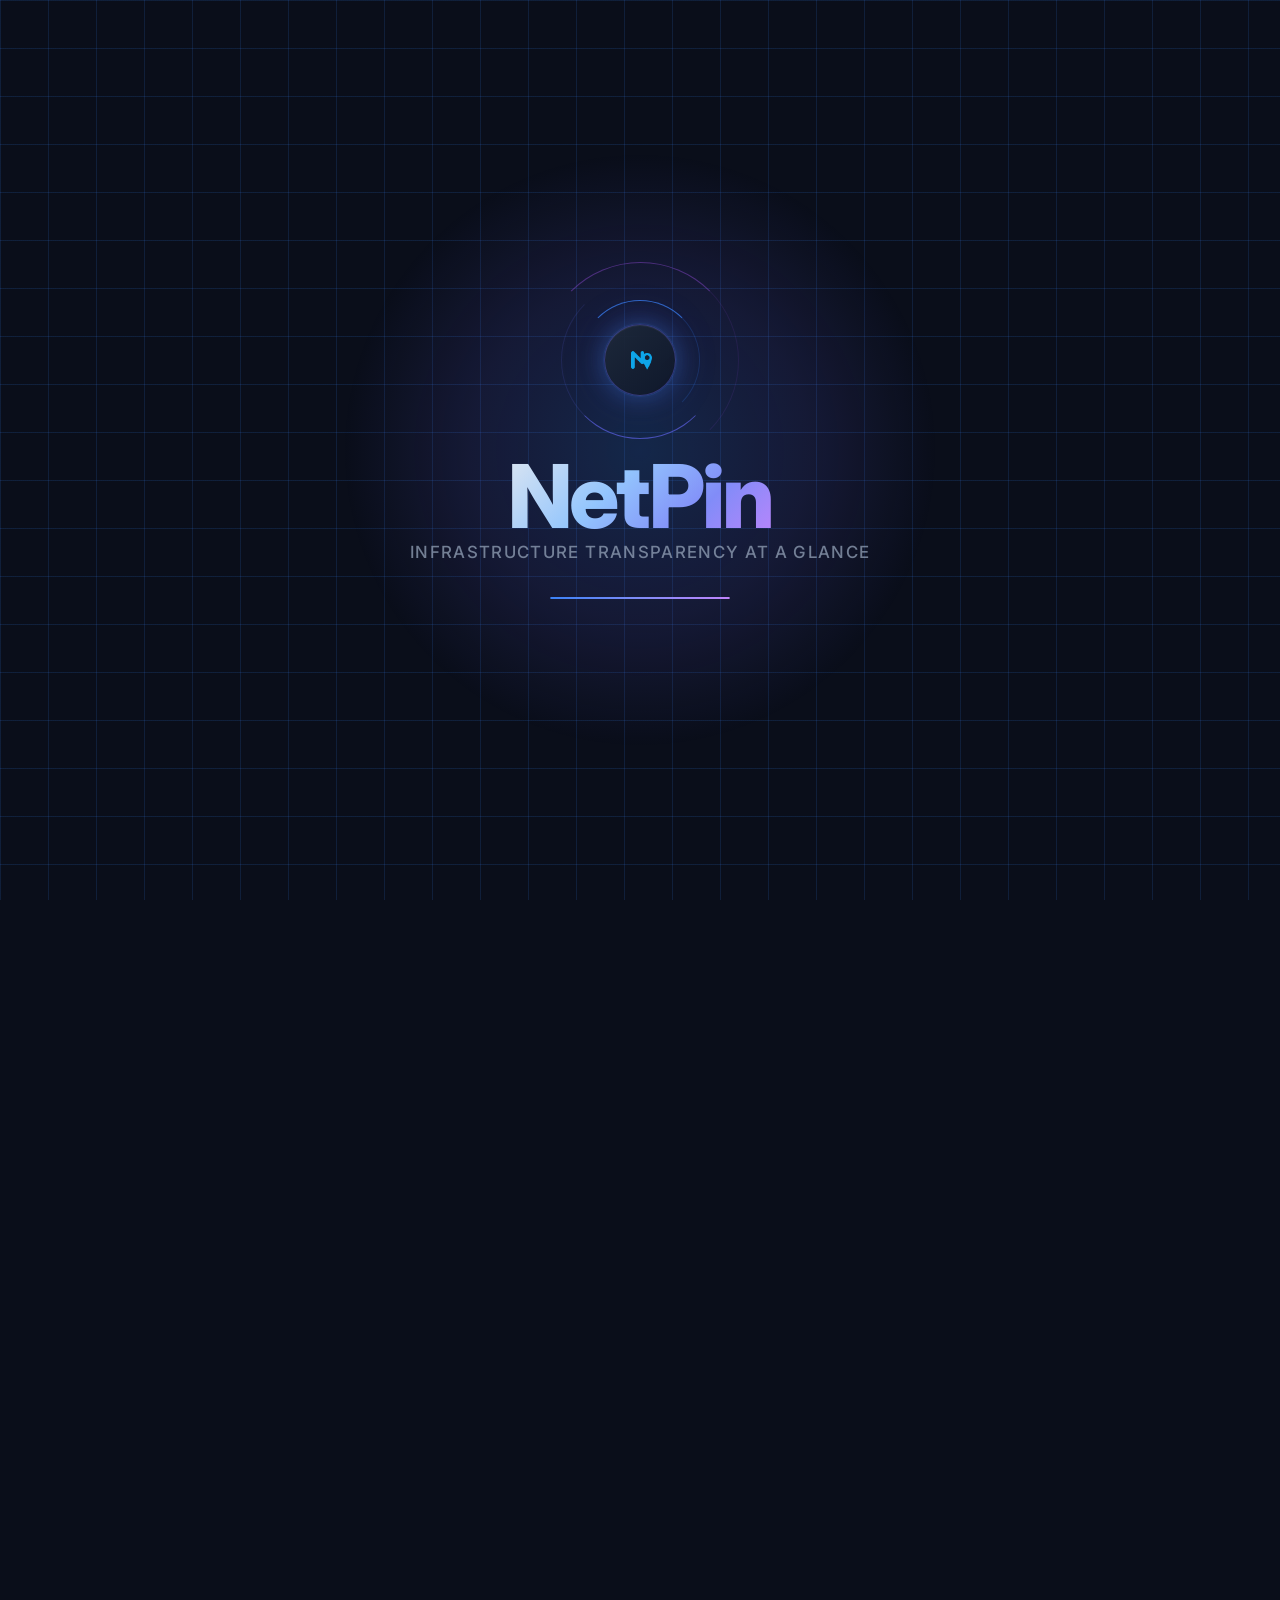
==== commit 717659d8: "feat: add usage guide and update installation instructions to include build process and new feature " ====
--- a/index.html
+++ b/index.html
@@ -333,6 +333,24 @@
           <h3 class="text-lg font-bold" style="margin-bottom: var(--space-2);">Export Reports</h3>
           <p class="text-sm text-muted">Generate and download comprehensive JSON, CSV, or TXT reports of the analyzed infrastructure.</p>
         </div>
+
+        <!-- Feature 7 -->
+        <div class="card animate-on-scroll flex flex-col items-start">
+          <div class="card-icon-wrapper" style="color: var(--color-blue-500); background-color: rgba(59, 130, 246, 0.1); border-color: rgba(59, 130, 246, 0.2);">
+            <svg class="icon" viewBox="0 0 24 24" fill="none" stroke="currentColor" stroke-width="2"><circle cx="12" cy="12" r="10"></circle><line x1="2" y1="12" x2="22" y2="12"></line><path d="M12 2a15.3 15.3 0 0 1 4 10 15.3 15.3 0 0 1-4 10 15.3 15.3 0 0 1-4-10 15.3 15.3 0 0 1 4-10z"></path></svg>
+          </div>
+          <h3 class="text-lg font-bold" style="margin-bottom: var(--space-2);">Domain Intelligence</h3>
+          <p class="text-sm text-muted">Lookup detailed WHOIS records, DNS routing, and detect domain privacy masking instantly.</p>
+        </div>
+
+        <!-- Feature 8 -->
+        <div class="card animate-on-scroll flex flex-col items-start">
+          <div class="card-icon-wrapper" style="color: var(--color-rose-500); background-color: rgba(244, 63, 94, 0.1); border-color: rgba(244, 63, 94, 0.2);">
+            <svg class="icon" viewBox="0 0 24 24" fill="none" stroke="currentColor" stroke-width="2"><polyline points="22 12 18 12 15 21 9 3 6 12 2 12"></polyline></svg>
+          </div>
+          <h3 class="text-lg font-bold" style="margin-bottom: var(--space-2);">Data Journey</h3>
+          <p class="text-sm text-muted">Visualize the network hops your data takes from your device through the ISP to the target server.</p>
+        </div>
       </div>
     </section>
     <!-- 4. How It Works Section -->
@@ -453,22 +471,22 @@
           <div style="padding: var(--space-4);">
             <div style="font-size: 2rem; font-weight: 900; color: var(--color-blue-100); margin-bottom: var(--space-2); opacity: 0.5;">1</div>
             <h4 class="font-bold">Get Code</h4>
-            <p class="text-sm text-muted">Go to our GitHub repo and download the source code.</p>
+            <p class="text-sm text-muted">Clone from GitHub and run <code>npm install</code> to get dependencies.</p>
           </div>
           <div style="padding: var(--space-4);">
             <div style="font-size: 2rem; font-weight: 900; color: var(--color-blue-100); margin-bottom: var(--space-2); opacity: 0.5;">2</div>
-            <h4 class="font-bold">Open Extensions</h4>
-            <p class="text-sm text-muted">Navigate to <code>chrome://extensions</code> in your browser.</p>
+            <h4 class="font-bold">Build Extension</h4>
+            <p class="text-sm text-muted">Run <code>npm run build</code> to generate the production <code>dist</code> folder.</p>
           </div>
           <div style="padding: var(--space-4);">
             <div style="font-size: 2rem; font-weight: 900; color: var(--color-blue-100); margin-bottom: var(--space-2); opacity: 0.5;">3</div>
-            <h4 class="font-bold">Developer Mode</h4>
-            <p class="text-sm text-muted">Toggle "Developer mode" on in the top right corner.</p>
+            <h4 class="font-bold">Open Extensions</h4>
+            <p class="text-sm text-muted">Navigate to <code>chrome://extensions</code> and enable Developer mode.</p>
           </div>
           <div style="padding: var(--space-4);">
             <div style="font-size: 2rem; font-weight: 900; color: var(--color-blue-100); margin-bottom: var(--space-2); opacity: 0.5;">4</div>
             <h4 class="font-bold">Load Unpacked</h4>
-            <p class="text-sm text-muted">Click "Load unpacked" and select the downloaded folder.</p>
+            <p class="text-sm text-muted">Click "Load unpacked" and select the generated <code>dist</code> folder.</p>
           </div>
         </div>
       </div>
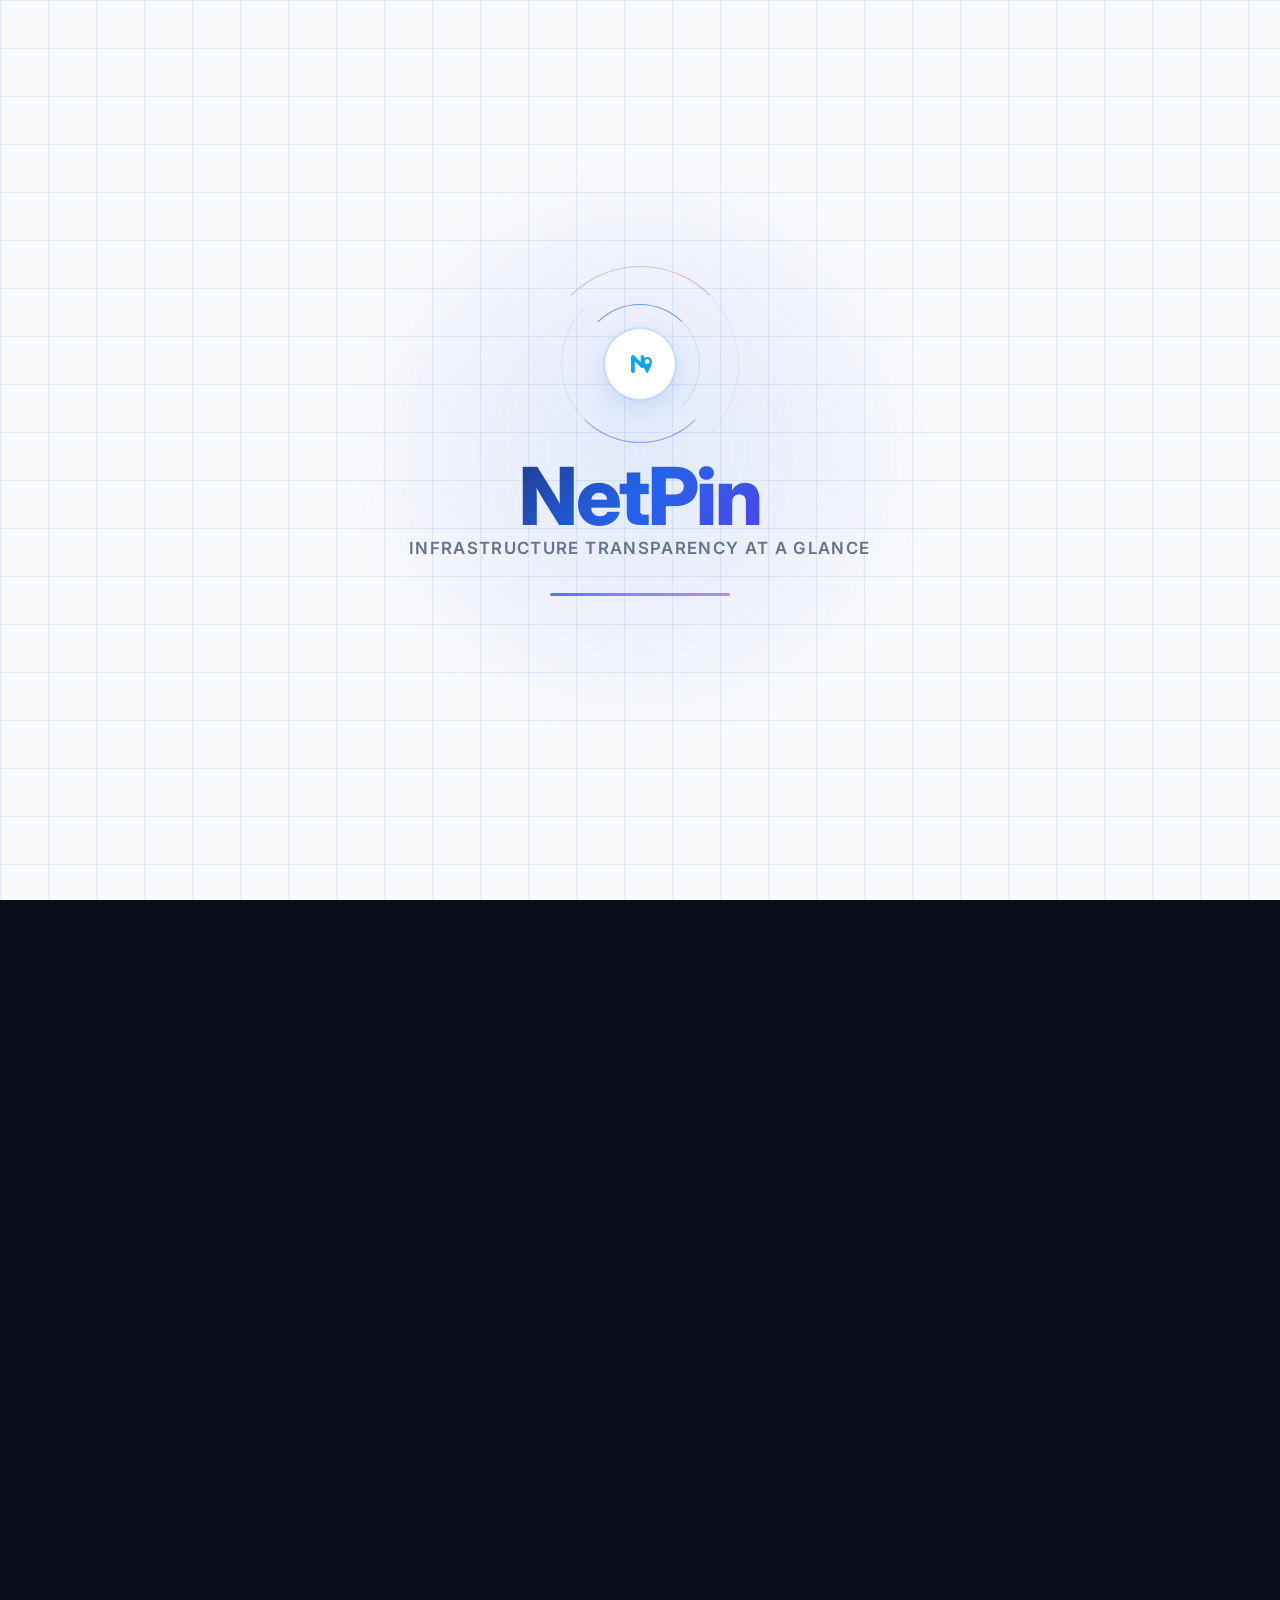
==== commit 929f1694: "feat(landing): redesign hero, add community section, creator profile, and JSON-LD schemas" ====
--- a/index.html
+++ b/index.html
@@ -1,121 +1,149 @@
 <!DOCTYPE html>
-<html lang="en" data-theme="dark">
+<html lang="en">
 <head>
-  <!-- Inline theme restore: must run before CSS paints to avoid FOUC -->
-  <script>
-    (function() {
-      var t = localStorage.getItem('theme');
-      if (t) document.documentElement.setAttribute('data-theme', t);
-    })();
-  </script>
   <meta charset="UTF-8">
   <meta name="viewport" content="width=device-width, initial-scale=1.0">
-  <title>NetPin - Infrastructure Transparency at a Glance</title>
-  <meta name="description" content="NetPin is a premium browser extension for analyzing web infrastructure, privacy, trackers, and hosting sustainability.">
-  <meta name="keywords" content="NetPin, browser extension, server location tracker, tracker detector, hosting sustainability, green web check, web infrastructure, domain lookup, WHOIS lookup, security inspection">
-  <meta name="robots" content="index, follow">
+  
+  <!-- Critical inline background: prevents flash on load -->
+  <style>
+    html, body { background-color: #f8fafc; }
+  </style>
+
+  <!-- Title & SEO Meta Tags -->
+  <title>NetPin - Open Source Web Infrastructure & Tracker Analyzer</title>
+  <meta name="description" content="NetPin is an open-source browser extension that reveals physical server locations, identifies hosting providers, unmasks hidden trackers, inspects WHOIS data, and checks data center sustainability.">
+  <meta name="keywords" content="NetPin, browser extension, server location lookup, IP geolocation, tracker detector, domain WHOIS, ASN routing, green web check, web infrastructure, security inspection">
+  <meta name="robots" content="index, follow, max-image-preview:large, max-snippet:-1, max-video-preview:-1">
+  <meta name="author" content="NetPin Open Source Community">
   <link rel="canonical" href="https://netpin.site/">
   <link rel="icon" type="image/png" href="assets/logo.png">
-  <!-- Preload logo so it's ready before the intro animation starts -->
   <link rel="preload" as="image" href="assets/logo.png" fetchpriority="high">
 
   <!-- Open Graph / Facebook -->
   <meta property="og:type" content="website">
   <meta property="og:url" content="https://netpin.site/">
   <meta property="og:title" content="NetPin - Infrastructure Transparency at a Glance">
-  <meta property="og:description" content="A premium browser extension to instantly reveal server locations, unmask hidden trackers, and analyze website carbon footprints.">
+  <meta property="og:description" content="Instantly uncover physical server locations, hidden tracking scripts, and carbon footprints for every website you visit.">
   <meta property="og:image" content="https://netpin.site/assets/overview.png">
+  <meta property="og:site_name" content="NetPin">
 
   <!-- Twitter -->
   <meta property="twitter:card" content="summary_large_image">
   <meta property="twitter:url" content="https://netpin.site/">
   <meta property="twitter:title" content="NetPin - Infrastructure Transparency at a Glance">
-  <meta property="twitter:description" content="A premium browser extension to instantly reveal server locations, unmask hidden trackers, and analyze website carbon footprints.">
+  <meta property="twitter:description" content="Instantly uncover physical server locations, hidden tracking scripts, and carbon footprints for every website you visit.">
   <meta property="twitter:image" content="https://netpin.site/assets/overview.png">
 
-  <!-- JSON-LD Structured Data for SoftwareApplication -->
+  <!-- Rich JSON-LD Schemas for Google AI Overview & Search Indexing -->
   <script type="application/ld+json">
   {
     "@context": "https://schema.org",
-    "@type": "SoftwareApplication",
-    "name": "NetPin",
-    "operatingSystem": "Windows, macOS, Linux",
-    "applicationCategory": "BrowserApplication",
-    "offers": {
-      "@type": "Offer",
-      "price": "0",
-      "priceCurrency": "USD"
-    },
-    "description": "A premium browser extension that reveals server locations, uncovers hidden trackers, and analyzes the sustainability of every website you visit.",
-    "aggregateRating": {
-      "@type": "AggregateRating",
-      "ratingValue": "5.0",
-      "ratingCount": "1"
-    }
+    "@graph": [
+      {
+        "@type": "SoftwareApplication",
+        "@id": "https://netpin.site/#software",
+        "name": "NetPin",
+        "url": "https://netpin.site/",
+        "operatingSystem": "Windows, macOS, Linux, ChromeOS",
+        "applicationCategory": "BrowserExtension",
+        "offers": {
+          "@type": "Offer",
+          "price": "0",
+          "priceCurrency": "USD"
+        },
+        "description": "An open-source browser extension that provides physical IP geolocation, ASN lookup, tracker detection, WHOIS inspection, and server sustainability metrics.",
+        "publisher": {
+          "@type": "Organization",
+          "name": "NetPin Open Source Community",
+          "url": "https://github.com/01iamysf/NetPin"
+        }
+      },
+      {
+        "@type": "WebSite",
+        "@id": "https://netpin.site/#website",
+        "url": "https://netpin.site/",
+        "name": "NetPin",
+        "description": "Official website and documentation for NetPin web infrastructure analyzer extension."
+      },
+      {
+        "@type": "FAQPage",
+        "@id": "https://netpin.site/#faq",
+        "mainEntity": [
+          {
+            "@type": "Question",
+            "name": "What is NetPin?",
+            "acceptedAnswer": {
+              "@type": "Answer",
+              "text": "NetPin is a lightweight, open-source browser extension that reveals the physical server location, network routing, hidden tracking scripts, and energy sustainability of websites."
+            }
+          },
+          {
+            "@type": "Question",
+            "name": "How does NetPin protect user privacy?",
+            "acceptedAnswer": {
+              "@type": "Answer",
+              "text": "NetPin operates with a zero-telemetry policy. All analysis occurs locally in your browser or through privacy-preserving APIs without logging user IP addresses or browsing history."
+            }
+          },
+          {
+            "@type": "Question",
+            "name": "Is NetPin completely free and open source?",
+            "acceptedAnswer": {
+              "@type": "Answer",
+              "text": "Yes, NetPin is 100% free and open-source under the MIT license. You can inspect the source code, contribute features, or build it yourself on GitHub."
+            }
+          }
+        ]
+      }
+    ]
   }
   </script>
 
-  <!-- Critical: lock background to intro dark color before any CSS loads (prevents flash in light mode) -->
-  <style>
-    html, body { background-color: #0a0e1a; }
-  </style>
-
-  
-  <!-- CSS -->
+  <!-- CSS Design Tokens & Styles -->
   <link rel="stylesheet" href="styles/design-tokens.css">
   <link rel="stylesheet" href="styles/base.css">
   <link rel="stylesheet" href="styles/layout.css">
   <link rel="stylesheet" href="styles/components.css">
   <link rel="stylesheet" href="styles/animations.css">
 
-  <!-- Inter Font — loaded async so it never blocks render -->
+  <!-- Inter Font -->
   <link rel="preconnect" href="https://fonts.googleapis.com">
   <link rel="preconnect" href="https://fonts.gstatic.com" crossorigin>
-  <!-- media="print" trick: loads async, swaps to all on load -->
   <link rel="preload" as="style" href="https://fonts.googleapis.com/css2?family=Inter:wght@400;500;600;700;800&display=swap">
-  <link href="https://fonts.googleapis.com/css2?family=Inter:wght@400;500;600;700;800&display=swap"
-        rel="stylesheet" media="print" onload="this.media='all'">
+  <link href="https://fonts.googleapis.com/css2?family=Inter:wght@400;500;600;700;800&display=swap" rel="stylesheet" media="print" onload="this.media='all'">
   <noscript>
     <link href="https://fonts.googleapis.com/css2?family=Inter:wght@400;500;600;700;800&display=swap" rel="stylesheet">
   </noscript>
 </head>
 <body>
 
-  <!-- Animated Intro / Splash Screen -->
+  <!-- Animated Splash Screen (Off-White Tone) -->
   <div id="intro-overlay" class="intro-overlay" aria-hidden="true">
-    <!-- Background particle grid -->
     <div class="intro-bg-grid"></div>
-    <!-- Radial glow burst -->
     <div class="intro-glow-burst"></div>
-
     <div class="intro-content">
-      <!-- Animated logo ring -->
       <div class="intro-logo-wrapper">
         <div class="intro-logo-ring intro-logo-ring-1"></div>
         <div class="intro-logo-ring intro-logo-ring-2"></div>
         <div class="intro-logo-ring intro-logo-ring-3"></div>
         <div class="intro-logo-icon">
-          <img src="assets/logo.png" alt="NetPin Logo">
-        </div>
-      </div>
-
-      <!-- Title -->
+          <img src="assets/logo.png" alt="NetPin Extension Logo">
+        </div>
+      </div>
       <div class="intro-title-block">
         <span class="intro-title">NetPin</span>
         <p class="intro-tagline">Infrastructure Transparency at a Glance</p>
       </div>
-
-      <!-- Loading bar -->
       <div class="intro-loader">
         <div class="intro-loader-bar"></div>
       </div>
     </div>
   </div>
 
-  <!-- Header -->
+  <!-- Header Navigation -->
   <header class="site-header">
     <div class="container">
-      <div class="flex items-center gap-3">
+      <a href="index.html" class="flex items-center gap-3" aria-label="NetPin Home Page">
         <div class="logo-animated logo-animated--sm">
           <div class="logo-animated__ring logo-animated__ring--1"></div>
           <div class="logo-animated__ring logo-animated__ring--2"></div>
@@ -125,23 +153,25 @@
           </div>
         </div>
         <span class="text-2xl font-bold tracking-wider text-gradient">NetPin</span>
-      </div>
+      </a>
       
-      <nav class="hidden md:flex gap-6 items-center">
+      <nav class="hidden md:flex gap-6 items-center" aria-label="Main Navigation">
         <a href="#features" class="text-sm font-bold text-muted hover:text-primary transition">Features</a>
         <a href="#how-it-works" class="text-sm font-bold text-muted hover:text-primary transition">How it Works</a>
+        <a href="#community" class="text-sm font-bold text-muted hover:text-primary transition">Community</a>
         <a href="#privacy" class="text-sm font-bold text-muted hover:text-primary transition">Privacy</a>
         <a href="#faq" class="text-sm font-bold text-muted hover:text-primary transition">FAQ</a>
+        <a href="docs.html" class="text-sm font-bold text-primary hover:underline transition">Docs</a>
       </nav>
 
       <div class="flex gap-4 items-center">
-        <!-- Desktop Theme Toggle -->
-        <button id="theme-toggle" class="hidden md:flex btn-icon" aria-label="Toggle theme">
-          <svg id="theme-icon-dark" class="icon-sm" viewBox="0 0 24 24" fill="none" stroke="currentColor" stroke-width="2" stroke-linecap="round" stroke-linejoin="round" style="display: none;"><path d="M21 12.79A9 9 0 1 1 11.21 3 7 7 0 0 0 21 12.79z"></path></svg>
-          <svg id="theme-icon-light" class="icon-sm" viewBox="0 0 24 24" fill="none" stroke="currentColor" stroke-width="2" stroke-linecap="round" stroke-linejoin="round"><circle cx="12" cy="12" r="5"></circle><line x1="12" y1="1" x2="12" y2="3"></line><line x1="12" y1="21" x2="12" y2="23"></line><line x1="4.22" y1="4.22" x2="5.64" y2="5.64"></line><line x1="18.36" y1="18.36" x2="19.78" y2="19.78"></line><line x1="1" y1="12" x2="3" y2="12"></line><line x1="21" y1="12" x2="23" y2="12"></line><line x1="4.22" y1="19.78" x2="5.64" y2="18.36"></line><line x1="18.36" y1="5.64" x2="19.78" y2="4.22"></line></svg>
-        </button>
-        <!-- Mobile Menu Toggle -->
-        <button id="mobile-menu-btn" class="md:hidden btn-icon" aria-label="Open menu" style="color: var(--text-muted);">
+        <a href="https://github.com/01iamysf/NetPin" target="_blank" rel="noopener noreferrer" class="hidden md:inline-flex btn btn-secondary text-sm" style="min-height: 40px; padding: var(--space-2) var(--space-4);">
+          <svg class="icon-sm" viewBox="0 0 24 24" fill="none" stroke="currentColor" stroke-width="2"><path d="M9 19c-5 1.5-5-2.5-7-3m14 6v-3.87a3.37 3.37 0 0 0-.94-2.61c3.14-.35 6.44-1.54 6.44-7A5.44 5.44 0 0 0 20 4.77 5.07 5.07 0 0 0 19.91 1S18.73.65 16 2.48a13.38 13.38 0 0 0-7 0C6.27.65 5.09 1 5.09 1A5.07 5.07 0 0 0 5 4.77a5.44 5.44 0 0 0-1.5 3.78c0 5.42 3.3 6.61 6.44 7A3.37 3.37 0 0 0 9 18.13V22"></path></svg>
+          GitHub
+        </a>
+
+        <!-- Mobile Menu Toggle Button -->
+        <button id="mobile-menu-btn" class="md:hidden btn-icon" aria-label="Toggle navigation menu">
           <svg id="menu-icon-open" width="24" height="24" viewBox="0 0 24 24" fill="none" stroke="currentColor" stroke-width="2" stroke-linecap="round" stroke-linejoin="round"><line x1="3" y1="12" x2="21" y2="12"></line><line x1="3" y1="6" x2="21" y2="6"></line><line x1="3" y1="18" x2="21" y2="18"></line></svg>
           <svg id="menu-icon-close" width="24" height="24" viewBox="0 0 24 24" fill="none" stroke="currentColor" stroke-width="2" stroke-linecap="round" stroke-linejoin="round" style="display: none;"><line x1="18" y1="6" x2="6" y2="18"></line><line x1="6" y1="6" x2="18" y2="18"></line></svg>
         </button>
@@ -149,125 +179,200 @@
     </div>
   </header>
 
-  <!-- Mobile Menu Drawer -->
-  <div id="mobile-menu" class="mobile-menu">
+  <!-- Mobile Navigation Drawer -->
+  <div id="mobile-menu" class="mobile-menu" aria-label="Mobile Navigation">
     <nav class="flex flex-col items-center w-full">
       <a href="#features" class="mobile-nav-link text-xl font-bold">Features</a>
       <a href="#how-it-works" class="mobile-nav-link text-xl font-bold">How it Works</a>
+      <a href="#community" class="mobile-nav-link text-xl font-bold">Community</a>
       <a href="#privacy" class="mobile-nav-link text-xl font-bold">Privacy</a>
       <a href="#faq" class="mobile-nav-link text-xl font-bold">FAQ</a>
+      <a href="docs.html" class="mobile-nav-link text-xl font-bold text-primary">Developer Docs</a>
       
       <div class="w-full mt-8 flex flex-col gap-4">
-        <button id="mobile-theme-toggle" class="btn btn-secondary w-full justify-center">
-          Toggle Theme
-        </button>
+        <a href="https://github.com/01iamysf/NetPin" target="_blank" rel="noopener noreferrer" class="btn btn-primary w-full justify-center text-lg">
+          <svg class="icon" viewBox="0 0 24 24" fill="none" stroke="currentColor" stroke-width="2"><path d="M9 19c-5 1.5-5-2.5-7-3m14 6v-3.87a3.37 3.37 0 0 0-.94-2.61c3.14-.35 6.44-1.54 6.44-7A5.44 5.44 0 0 0 20 4.77 5.07 5.07 0 0 0 19.91 1S18.73.65 16 2.48a13.38 13.38 0 0 0-7 0C6.27.65 5.09 1 5.09 1A5.07 5.07 0 0 0 5 4.77a5.44 5.44 0 0 0-1.5 3.78c0 5.42 3.3 6.61 6.44 7A3.37 3.37 0 0 0 9 18.13V22"></path></svg>
+          Get on GitHub
+        </a>
       </div>
     </nav>
   </div>
 
   <main>
     <!-- 1. Hero Section -->
-    <section class="container flex flex-col items-center justify-center text-center" style="min-height: clamp(80vh, 90vh, 800px); padding-top: clamp(80px, 15vh, 120px);">
-      <div class="badge badge-emerald animate-hero" style="margin-bottom: var(--space-6);">
-        <svg class="icon-sm" style="margin-right: 4px;" viewBox="0 0 24 24" fill="none" stroke="currentColor" stroke-width="2" stroke-linecap="round" stroke-linejoin="round"><path d="M12 2v20M17 5H9.5a3.5 3.5 0 0 0 0 7h5a3.5 3.5 0 0 1 0 7H6"/></svg>
-        Open Source & Privacy First
-      </div>
-      <h1 class="text-6xl font-extrabold tracking-tight animate-hero" style="max-width: 800px; margin-bottom: var(--space-6);">
+    <section class="container flex flex-col items-center justify-center text-center" style="padding-top: clamp(100px, 15vh, 140px); padding-bottom: var(--space-16);">
+      <h1 class="text-6xl font-extrabold tracking-tight animate-hero" style="max-width: 840px; margin-bottom: var(--space-6); color: var(--text-main);">
         See what happens behind the <span class="text-gradient">URL</span>
       </h1>
-      <p class="text-xl text-muted animate-hero-delay-1" style="max-width: 600px; margin-bottom: var(--space-8);">
-        NetPin is a premium browser extension that reveals server locations, uncovers hidden trackers, and analyzes the sustainability of every website you visit.
+
+      <p class="text-xl text-muted animate-hero-delay-1" style="max-width: 670px; margin-bottom: var(--space-8); line-height: 1.6;">
+        NetPin is an <strong style="color: var(--text-main); font-weight: 700;">open-source, privacy-first</strong> browser extension that uncovers physical server locations, network ASN routing, hidden trackers, and data center carbon efficiency for every site you visit.
       </p>
+
       <div class="hero-buttons justify-center gap-4 animate-hero-delay-2 mb-16 mx-auto items-center">
         <a href="https://github.com/01iamysf/NetPin" target="_blank" rel="noopener noreferrer" class="btn btn-primary text-lg w-full md:w-auto justify-center" style="padding: var(--space-4) var(--space-8);">
           <svg class="icon" viewBox="0 0 24 24" fill="none" stroke="currentColor" stroke-width="2"><path d="M9 19c-5 1.5-5-2.5-7-3m14 6v-3.87a3.37 3.37 0 0 0-.94-2.61c3.14-.35 6.44-1.54 6.44-7A5.44 5.44 0 0 0 20 4.77 5.07 5.07 0 0 0 19.91 1S18.73.65 16 2.48a13.38 13.38 0 0 0-7 0C6.27.65 5.09 1 5.09 1A5.07 5.07 0 0 0 5 4.77a5.44 5.44 0 0 0-1.5 3.78c0 5.42 3.3 6.61 6.44 7A3.37 3.37 0 0 0 9 18.13V22"></path></svg>
-          Get it on GitHub
+          Get on GitHub
         </a>
-        <a href="#features" class="btn btn-secondary text-lg w-full md:w-auto justify-center" style="padding: var(--space-4) var(--space-8);">
-          View Features
+        <a href="docs.html" class="btn btn-secondary text-lg w-full md:w-auto justify-center" style="padding: var(--space-4) var(--space-8);">
+          View Documentation
         </a>
       </div>
 
-      <!-- Hero Mockup Wrapper -->
-      <div class="animate-hero-delay-2 animate-float" style="width: 100%; max-width: 900px; position: relative;">
-        <!-- Glowing background -->
-        <div class="animate-pulse-glow" style="position: absolute; top: 10%; left: 10%; right: 10%; bottom: 10%; background: var(--color-blue-500); filter: blur(80px); opacity: 0.15; border-radius: 50%;"></div>
-        
-        <!-- Dashboard Mockup window -->
-        <div class="card" style="padding: 0; overflow: hidden; border: 1px solid rgba(59, 130, 246, 0.3); background-color: var(--bg-card);">
-          <div style="height: 32px; background: rgba(0,0,0,0.03); border-bottom: 1px solid var(--border-color); display: flex; align-items: center; padding: 0 var(--space-4); gap: 6px;">
-            <div style="width: 10px; height: 10px; border-radius: 50%; background: #ff5f56;"></div>
-            <div style="width: 10px; height: 10px; border-radius: 50%; background: #ffbd2e;"></div>
-            <div style="width: 10px; height: 10px; border-radius: 50%; background: #27c93f;"></div>
-          </div>
-          <!-- Fake map visual -->
-          <div style="height: clamp(250px, 40vw, 400px); background-color: var(--bg-body); position: relative; overflow: hidden;">
-            <!-- Grid lines -->
-            <div style="position: absolute; inset: 0; background-image: linear-gradient(var(--border-color) 1px, transparent 1px), linear-gradient(90deg, var(--border-color) 1px, transparent 1px); background-size: 40px 40px; opacity: 0.5;"></div>
-            <!-- World Map Background -->
-            <div style="position: absolute; inset: -10%; background-image: url('assets/world-map.svg'); background-size: cover; background-repeat: no-repeat; background-position: center; opacity: var(--map-opacity); filter: var(--map-filter); transition: filter var(--transition-normal), opacity var(--transition-normal);"></div>
-            <!-- Connection Lines -->
+      <!-- Hero Interactive Mockup Wrapper (Off-White Styling) -->
+      <div class="animate-hero-delay-2 animate-float" style="width: 100%; max-width: 920px; position: relative;">
+        <div class="card" style="padding: 0; overflow: hidden; border: 1px solid var(--border-color); background-color: var(--bg-card); box-shadow: 0 20px 25px -5px rgba(15, 23, 42, 0.05);">
+          <!-- Top Window Bar -->
+          <div style="height: 36px; background: #f1f5f9; border-bottom: 1px solid var(--border-color); display: flex; align-items: center; padding: 0 var(--space-4); gap: 8px;">
+            <div style="width: 10px; height: 10px; border-radius: 50%; background: #ef4444;"></div>
+            <div style="width: 10px; height: 10px; border-radius: 50%; background: #f59e0b;"></div>
+            <div style="width: 10px; height: 10px; border-radius: 50%; background: #10b981;"></div>
+            <div style="margin-left: auto; font-size: 0.75rem; font-weight: 600; color: var(--text-muted);">NetPin Active Tab Analysis</div>
+          </div>
+          
+          <!-- Map Visual Surface -->
+          <div style="height: clamp(260px, 40vw, 420px); background-color: #f8fafc; position: relative; overflow: hidden;">
+            <div style="position: absolute; inset: 0; background-image: linear-gradient(var(--border-color) 1px, transparent 1px), linear-gradient(90deg, var(--border-color) 1px, transparent 1px); background-size: 40px 40px; opacity: 0.6;"></div>
+            <div style="position: absolute; inset: -5%; background-image: url('assets/world-map.svg'); background-size: cover; background-repeat: no-repeat; background-position: center; opacity: 0.12;"></div>
+            
             <svg style="position: absolute; width: 100%; height: 100%;" viewBox="0 0 100 100" preserveAspectRatio="none">
               <style>
                 .flow-line {
                   fill: none;
-                  stroke-width: 0.5;
+                  stroke-width: 0.6;
                   stroke-dasharray: 2 4;
-                  animation: flow 2s linear infinite;
+                  animation: flow 2.5s linear infinite;
                 }
                 @keyframes flow {
                   from { stroke-dashoffset: 6; }
                   to { stroke-dashoffset: 0; }
                 }
               </style>
-              <path class="flow-line" stroke="var(--color-blue-500)" d="M 40 50 Q 30 30 20 25" />
-              <path class="flow-line" stroke="var(--color-purple-500)" d="M 40 50 Q 60 40 75 35" />
-              <path class="flow-line" stroke="var(--color-emerald-500)" d="M 40 50 Q 60 60 80 65" />
-              <path class="flow-line" stroke="var(--color-amber-500)" d="M 40 50 Q 50 70 55 80" />
+              <path class="flow-line" stroke="#2563eb" d="M 40 50 Q 30 30 20 25" />
+              <path class="flow-line" stroke="#6366f1" d="M 40 50 Q 60 40 75 35" />
+              <path class="flow-line" stroke="#10b981" d="M 40 50 Q 60 60 80 65" />
+              <path class="flow-line" stroke="#f59e0b" d="M 40 50 Q 50 70 55 80" />
             </svg>
-            <!-- Nodes -->
-            <!-- Central User Node -->
-            <div style="position: absolute; top: 50%; left: 40%; width: 18px; height: 18px; background: var(--text-main); border-radius: 50%; transform: translate(-50%, -50%); border: 3px solid var(--bg-card); box-shadow: 0 0 15px var(--text-main); z-index: 10;"></div>
-            <!-- Server Nodes -->
-            <div style="position: absolute; top: 25%; left: 20%; width: 14px; height: 14px; background: var(--color-blue-500); border-radius: 50%; transform: translate(-50%, -50%); border: 2px solid var(--bg-card); box-shadow: 0 0 10px var(--color-blue-500);"></div>
-            <div style="position: absolute; top: 35%; left: 75%; width: 14px; height: 14px; background: var(--color-purple-500); border-radius: 50%; transform: translate(-50%, -50%); border: 2px solid var(--bg-card); box-shadow: 0 0 10px var(--color-purple-500);"></div>
-            <div style="position: absolute; top: 65%; left: 80%; width: 14px; height: 14px; background: var(--color-emerald-500); border-radius: 50%; transform: translate(-50%, -50%); border: 2px solid var(--bg-card); box-shadow: 0 0 10px var(--color-emerald-500);"></div>
-            <div style="position: absolute; top: 80%; left: 55%; width: 14px; height: 14px; background: var(--color-amber-500); border-radius: 50%; transform: translate(-50%, -50%); border: 2px solid var(--bg-card); box-shadow: 0 0 10px var(--color-amber-500);"></div>
-          </div>
-        </div>
-      </div>
-    </section>
-
-    <!-- 2. Problem Section -->
+
+            <!-- Server Node Dots -->
+            <div style="position: absolute; top: 50%; left: 40%; width: 18px; height: 18px; background: #2563eb; border-radius: 50%; transform: translate(-50%, -50%); border: 3px solid #ffffff; box-shadow: 0 0 12px rgba(37, 99, 235, 0.4); z-index: 10;"></div>
+            <div style="position: absolute; top: 25%; left: 20%; width: 14px; height: 14px; background: #3b82f6; border-radius: 50%; transform: translate(-50%, -50%); border: 2px solid #ffffff; box-shadow: 0 0 8px rgba(59, 130, 246, 0.3);"></div>
+            <div style="position: absolute; top: 35%; left: 75%; width: 14px; height: 14px; background: #6366f1; border-radius: 50%; transform: translate(-50%, -50%); border: 2px solid #ffffff; box-shadow: 0 0 8px rgba(99, 102, 241, 0.3);"></div>
+            <div style="position: absolute; top: 65%; left: 80%; width: 14px; height: 14px; background: #10b981; border-radius: 50%; transform: translate(-50%, -50%); border: 2px solid #ffffff; box-shadow: 0 0 8px rgba(16, 185, 129, 0.3);"></div>
+            <div style="position: absolute; top: 80%; left: 55%; width: 14px; height: 14px; background: #f59e0b; border-radius: 50%; transform: translate(-50%, -50%); border: 2px solid #ffffff; box-shadow: 0 0 8px rgba(245, 158, 11, 0.3);"></div>
+
+            <!-- Desktop & Mobile Responsive Node & Line Labels -->
+            <!-- 1. Origin Node Label -->
+            <div class="map-tooltip-desktop" style="position: absolute; top: 42%; left: 24%; background: rgba(255, 255, 255, 0.88); backdrop-filter: blur(4px); -webkit-backdrop-filter: blur(4px); border: 1px solid rgba(37, 99, 235, 0.3); border-radius: var(--radius-lg); padding: 3px 8px; font-size: 0.65rem; line-height: 1.3; box-shadow: 0 2px 8px rgba(0,0,0,0.04); z-index: 15; pointer-events: none;">
+              <strong style="color: #1e40af; display: block;">📍 Your Browser</strong>
+              <span style="color: #64748b; font-size: 0.6rem;">Origin Client Device</span>
+            </div>
+            <div class="map-tooltip-mobile" style="position: absolute; top: 40%; left: 34%; background: rgba(255, 255, 255, 0.9); border: 1px solid rgba(37, 99, 235, 0.3); border-radius: 4px; padding: 1px 4px; font-size: 0.55rem; font-weight: 700; color: #1e40af; z-index: 15; pointer-events: none;">
+              📍 You
+            </div>
+
+            <!-- 2. Host Server Label -->
+            <div class="map-tooltip-desktop" style="position: absolute; top: 10%; left: 8%; background: rgba(255, 255, 255, 0.88); backdrop-filter: blur(4px); -webkit-backdrop-filter: blur(4px); border: 1px solid rgba(59, 130, 246, 0.3); border-radius: var(--radius-lg); padding: 3px 8px; font-size: 0.65rem; line-height: 1.3; box-shadow: 0 2px 8px rgba(0,0,0,0.04); z-index: 15; pointer-events: none;">
+              <strong style="color: #2563eb; display: block;">🌐 Primary Host Server</strong>
+              <span style="color: #475569; font-size: 0.6rem;">N. Virginia, US (AWS us-east-1)</span>
+            </div>
+            <div class="map-tooltip-mobile" style="position: absolute; top: 15%; left: 14%; background: rgba(255, 255, 255, 0.9); border: 1px solid rgba(59, 130, 246, 0.3); border-radius: 4px; padding: 1px 4px; font-size: 0.55rem; font-weight: 700; color: #2563eb; z-index: 15; pointer-events: none;">
+              🌐 Host
+            </div>
+
+            <!-- 3. CDN Edge Node Label -->
+            <div class="map-tooltip-desktop" style="position: absolute; top: 20%; left: 66%; background: rgba(255, 255, 255, 0.88); backdrop-filter: blur(4px); -webkit-backdrop-filter: blur(4px); border: 1px solid rgba(99, 102, 241, 0.3); border-radius: var(--radius-lg); padding: 3px 8px; font-size: 0.65rem; line-height: 1.3; box-shadow: 0 2px 8px rgba(0,0,0,0.04); z-index: 15; pointer-events: none;">
+              <strong style="color: #4f46e5; display: block;">⚡ CDN Edge Cache</strong>
+              <span style="color: #475569; font-size: 0.6rem;">Cloudflare PoP (Frankfurt)</span>
+            </div>
+            <div class="map-tooltip-mobile" style="position: absolute; top: 23%; left: 70%; background: rgba(255, 255, 255, 0.9); border: 1px solid rgba(99, 102, 241, 0.3); border-radius: 4px; padding: 1px 4px; font-size: 0.55rem; font-weight: 700; color: #4f46e5; z-index: 15; pointer-events: none;">
+              ⚡ CDN
+            </div>
+
+            <!-- 4. Third-Party Tracker Label -->
+            <div class="map-tooltip-desktop" style="position: absolute; top: 82%; left: 60%; background: rgba(255, 255, 255, 0.88); backdrop-filter: blur(4px); -webkit-backdrop-filter: blur(4px); border: 1px solid rgba(245, 158, 11, 0.3); border-radius: var(--radius-lg); padding: 3px 8px; font-size: 0.65rem; line-height: 1.3; box-shadow: 0 2px 8px rgba(0,0,0,0.04); z-index: 15; pointer-events: none;">
+              <strong style="color: #d97706; display: block;">🛡️ Tracker Script</strong>
+              <span style="color: #475569; font-size: 0.6rem;">Google Analytics Pixel</span>
+            </div>
+            <div class="map-tooltip-mobile" style="position: absolute; top: 73%; left: 48%; background: rgba(255, 255, 255, 0.9); border: 1px solid rgba(245, 158, 11, 0.3); border-radius: 4px; padding: 1px 4px; font-size: 0.55rem; font-weight: 700; color: #d97706; z-index: 15; pointer-events: none;">
+              🛡️ Tracker
+            </div>
+
+            <!-- 5. Green Hosting Label -->
+            <div class="map-tooltip-desktop" style="position: absolute; top: 52%; left: 74%; background: rgba(255, 255, 255, 0.88); backdrop-filter: blur(4px); -webkit-backdrop-filter: blur(4px); border: 1px solid rgba(16, 185, 129, 0.3); border-radius: var(--radius-lg); padding: 3px 8px; font-size: 0.65rem; line-height: 1.3; box-shadow: 0 2px 8px rgba(0,0,0,0.04); z-index: 15; pointer-events: none;">
+              <strong style="color: #059669; display: block;">🍃 Green Hosting</strong>
+              <span style="color: #475569; font-size: 0.6rem;">100% Renewable Solar</span>
+            </div>
+            <div class="map-tooltip-mobile" style="position: absolute; top: 53%; left: 72%; background: rgba(255, 255, 255, 0.9); border: 1px solid rgba(16, 185, 129, 0.3); border-radius: 4px; padding: 1px 4px; font-size: 0.55rem; font-weight: 700; color: #059669; z-index: 15; pointer-events: none;">
+              🍃 Green
+            </div>
+
+            <!-- Line Labels (Connection Paths) -->
+            <div class="map-line-label" style="position: absolute; top: 34%; left: 27%; background: rgba(255, 255, 255, 0.7); backdrop-filter: blur(2px); border-radius: 4px; padding: 1px 6px; font-size: 0.58rem; color: #2563eb; font-weight: 700; border: 1px solid rgba(37, 99, 235, 0.2); pointer-events: none;">
+              ← Primary Connection Path →
+            </div>
+
+            <div class="map-line-label" style="position: absolute; top: 68%; left: 44%; background: rgba(255, 255, 255, 0.7); backdrop-filter: blur(2px); border-radius: 4px; padding: 1px 6px; font-size: 0.58rem; color: #d97706; font-weight: 700; border: 1px solid rgba(245, 158, 11, 0.2); pointer-events: none;">
+              ← 3rd-Party Tracking Call →
+            </div>
+
+
+          </div>
+        </div>
+
+        <!-- 3-Step Interactive Explanation Cards (Just Below the Box) -->
+        <div style="margin-top: var(--space-6); display: grid; grid-template-columns: repeat(1, minmax(0, 1fr)); gap: var(--space-4);" class="w-full md:grid-cols-3 text-left">
+          <div class="card" style="padding: var(--space-4) var(--space-5); background: #ffffff;">
+            <div style="font-size: 0.75rem; font-weight: 800; color: var(--color-blue-600); text-transform: uppercase; letter-spacing: 0.05em; margin-bottom: 4px;">1. Intercepts Connections</div>
+            <h3 style="font-size: 0.95rem; font-weight: 700; color: var(--text-main); margin-bottom: 4px;">Passive Network Listener</h3>
+            <p style="font-size: 0.8rem; color: var(--text-muted); margin: 0; line-height: 1.5;">When you load any URL, NetPin's service worker listens to network navigation events to capture destination host IP addresses.</p>
+          </div>
+          <div class="card" style="padding: var(--space-4) var(--space-5); background: #ffffff;">
+            <div style="font-size: 0.75rem; font-weight: 800; color: var(--color-indigo-600); text-transform: uppercase; letter-spacing: 0.05em; margin-bottom: 4px;">2. Maps Physical Path</div>
+            <h3 style="font-size: 0.95rem; font-weight: 700; color: var(--text-main); margin-bottom: 4px;">IP Geolocation & ASN Query</h3>
+            <p style="font-size: 0.8rem; color: var(--text-muted); margin: 0; line-height: 1.5;">Pinpoints host city/country coordinates, ISP routing, WHOIS domain data, and physical distance from your location.</p>
+          </div>
+          <div class="card" style="padding: var(--space-4) var(--space-5); background: #ffffff;">
+            <div style="font-size: 0.75rem; font-weight: 800; color: #059669; text-transform: uppercase; letter-spacing: 0.05em; margin-bottom: 4px;">3. Uncovers Hidden Assets</div>
+            <h3 style="font-size: 0.95rem; font-weight: 700; color: var(--text-main); margin-bottom: 4px;">Tracker & Sustainability Audit</h3>
+            <p style="font-size: 0.8rem; color: var(--text-muted); margin: 0; line-height: 1.5;">Detects third-party tracking pixels, computes connection risk scores, and verifies data center green energy usage.</p>
+          </div>
+        </div>
+      </div>
+    </section>
+
+    <!-- 2. Problem Statement Section -->
     <section class="container flex flex-col items-center justify-center text-center">
-      <h2 class="text-4xl font-extrabold tracking-tight animate-on-scroll mb-6" style="max-width: 700px;">
-        The Internet is a <span class="text-gradient">Black Box</span>
+      <h2 class="text-4xl font-extrabold tracking-tight animate-on-scroll mb-6" style="max-width: 750px;">
+        Why Infrastructure Transparency <span class="text-gradient">Matters</span>
       </h2>
-      <p class="text-lg text-muted animate-on-scroll animate-on-scroll-scale mb-12" style="max-width: 800px;">
-        When you visit a website, you share your IP, location, and device data. But where does your data go? Who is hosting it? How many third-party trackers are watching your every move? We believe infrastructure transparency should be a fundamental right.
+      <p class="text-lg text-muted animate-on-scroll animate-on-scroll-scale mb-12" style="max-width: 800px; line-height: 1.7;">
+        Every time you visit a website, your browser communicates with remote physical servers across the globe. Understanding where your data travels, who owns the hosting infrastructure, and which third-party trackers observe your habits is essential for digital privacy and data sovereignty.
       </p>
       
       <div class="grid grid-cols-1 md:grid-cols-3 gap-6 stagger-scroll w-full">
-        <div class="card animate-on-scroll">
-          <div class="card-icon-wrapper" style="background-color: rgba(244, 63, 94, 0.1); border-color: rgba(244, 63, 94, 0.2); color: var(--color-rose-500);">
+        <div class="card animate-on-scroll flex flex-col items-start text-left">
+          <div class="card-icon-wrapper">
             <svg class="icon" viewBox="0 0 24 24" fill="none" stroke="currentColor" stroke-width="2"><path d="M1 12s4-8 11-8 11 8 11 8-4 8-11 8-11-8-11-8z"></path><circle cx="12" cy="12" r="3"></circle></svg>
           </div>
-          <h3 class="text-xl font-bold" style="margin-bottom: var(--space-2);">Hidden Trackers</h3>
-          <p class="text-sm text-muted">Websites inject invisible pixels and scripts to track your browsing habits across the web.</p>
-        </div>
-        <div class="card animate-on-scroll">
-          <div class="card-icon-wrapper" style="background-color: rgba(245, 158, 11, 0.1); border-color: rgba(245, 158, 11, 0.2); color: var(--color-amber-500);">
+          <h3 class="text-xl font-bold" style="margin-bottom: var(--space-2);">Hidden Tracker Auditing</h3>
+          <p class="text-sm text-muted">Websites embed invisible tracking pixels and scripts. NetPin scans page network activity to surface third-party analytics scripts.</p>
+        </div>
+
+        <div class="card animate-on-scroll flex flex-col items-start text-left">
+          <div class="card-icon-wrapper">
             <svg class="icon" viewBox="0 0 24 24" fill="none" stroke="currentColor" stroke-width="2"><path d="M21 2l-2 2m-7.61 7.61a5.5 5.5 0 1 1-7.778 7.778 5.5 5.5 0 0 1 7.777-7.777zm0 0L15.5 7.5m0 0l3 3L22 7l-3-3m-3.5 3.5L19 4"></path></svg>
           </div>
-          <h3 class="text-xl font-bold" style="margin-bottom: var(--space-2);">Server Uncertainty</h3>
-          <p class="text-sm text-muted">Data sovereignty matters. Knowing which country stores your data affects your legal rights.</p>
-        </div>
-        <div class="card animate-on-scroll">
-          <div class="card-icon-wrapper" style="background-color: rgba(99, 102, 241, 0.1); border-color: rgba(99, 102, 241, 0.2); color: var(--color-indigo-500);">
+          <h3 class="text-xl font-bold" style="margin-bottom: var(--space-2);">Server Geolocation & Jurisdiction</h3>
+          <p class="text-sm text-muted">Data protection laws vary by country. NetPin maps the physical hosting server location so you know which jurisdiction governs your data.</p>
+        </div>
+
+        <div class="card animate-on-scroll flex flex-col items-start text-left">
+          <div class="card-icon-wrapper">
             <svg class="icon" viewBox="0 0 24 24" fill="none" stroke="currentColor" stroke-width="2"><path d="M12 22s8-4 8-10V5l-8-3-8 3v7c0 6 8 10 8 10z"></path></svg>
           </div>
-          <h3 class="text-xl font-bold" style="margin-bottom: var(--space-2);">Privacy Concerns</h3>
-          <p class="text-sm text-muted">Without inspecting the TLS/SSL certs and WHOIS data, establishing trust is nearly impossible.</p>
+          <h3 class="text-xl font-bold" style="margin-bottom: var(--space-2);">Green Hosting Verification</h3>
+          <p class="text-sm text-muted">Data centers account for significant global electricity consumption. NetPin verifies whether target servers use renewable energy.</p>
         </div>
       </div>
     </section>
@@ -275,8 +380,9 @@
     <!-- 3. Features Section -->
     <section id="features" class="container">
       <div class="text-center mb-12">
-        <h2 class="text-4xl font-extrabold tracking-tight animate-on-scroll">Everything you need to know</h2>
-        <p class="text-lg text-muted mt-4 animate-on-scroll">NetPin provides a comprehensive breakdown of the digital infrastructure.</p>
+        <div class="badge badge-blue mb-4">Core Modules</div>
+        <h2 class="text-4xl font-extrabold tracking-tight animate-on-scroll">Comprehensive Web Inspection</h2>
+        <p class="text-lg text-muted mt-4 animate-on-scroll" style="max-width: 600px; margin-left: auto; margin-right: auto;">NetPin equips privacy-conscious users and developers with complete infrastructure insights.</p>
       </div>
 
       <div class="grid grid-cols-1 md:grid-cols-2 lg:grid-cols-3 gap-6 stagger-scroll">
@@ -285,8 +391,8 @@
           <div class="card-icon-wrapper">
             <svg class="icon" viewBox="0 0 24 24" fill="none" stroke="currentColor" stroke-width="2"><path d="M21 10c0 7-9 13-9 13s-9-6-9-13a9 9 0 0 1 18 0z"></path><circle cx="12" cy="10" r="3"></circle></svg>
           </div>
-          <h3 class="text-lg font-bold" style="margin-bottom: var(--space-2);">Location Detection</h3>
-          <p class="text-sm text-muted">Map exactly where the server is located globally, including city, region, and distance from you.</p>
+          <h3 class="text-lg font-bold" style="margin-bottom: var(--space-2);">Physical IP Geolocation</h3>
+          <p class="text-sm text-muted">Pinpoint the server's city, region, country, and physical distance from your device in real time.</p>
         </div>
         
         <!-- Feature 2 -->
@@ -294,8 +400,8 @@
           <div class="card-icon-wrapper">
             <svg class="icon" viewBox="0 0 24 24" fill="none" stroke="currentColor" stroke-width="2"><rect x="2" y="2" width="20" height="8" rx="2" ry="2"></rect><rect x="2" y="14" width="20" height="8" rx="2" ry="2"></rect><line x1="6" y1="6" x2="6.01" y2="6"></line><line x1="6" y1="18" x2="6.01" y2="18"></line></svg>
           </div>
-          <h3 class="text-lg font-bold" style="margin-bottom: var(--space-2);">Hosting & ASN</h3>
-          <p class="text-sm text-muted">Identify the hosting provider, ISP, and Autonomous System Number (ASN) routing your connection.</p>
+          <h3 class="text-lg font-bold" style="margin-bottom: var(--space-2);">Hosting & ASN Lookup</h3>
+          <p class="text-sm text-muted">Identify the Autonomous System Number (ASN), hosting provider, cloud vendor, and ISP routing your traffic.</p>
         </div>
 
         <!-- Feature 3 -->
@@ -303,8 +409,8 @@
           <div class="card-icon-wrapper">
             <svg class="icon" viewBox="0 0 24 24" fill="none" stroke="currentColor" stroke-width="2"><path d="M12 22s8-4 8-10V5l-8-3-8 3v7c0 6 8 10 8 10z"></path></svg>
           </div>
-          <h3 class="text-lg font-bold" style="margin-bottom: var(--space-2);">Security Insights</h3>
-          <p class="text-sm text-muted">Analyze TLS/SSL inspection, privacy jurisdictions, and compute a comprehensive connection risk score.</p>
+          <h3 class="text-lg font-bold" style="margin-bottom: var(--space-2);">TLS / SSL Security Score</h3>
+          <p class="text-sm text-muted">Evaluate certificate validity, encryption protocol strength, and privacy jurisdiction risk levels instantly.</p>
         </div>
 
         <!-- Feature 4 -->
@@ -312,334 +418,296 @@
           <div class="card-icon-wrapper">
             <svg class="icon" viewBox="0 0 24 24" fill="none" stroke="currentColor" stroke-width="2"><path d="M1 12s4-8 11-8 11 8 11 8-4 8-11 8-11-8-11-8z"></path><circle cx="12" cy="12" r="3"></circle></svg>
           </div>
-          <h3 class="text-lg font-bold" style="margin-bottom: var(--space-2);">Tracker Detection</h3>
-          <p class="text-sm text-muted">Uncover hidden cookies, tracking pixels, and third-party services loaded on the current page.</p>
+          <h3 class="text-lg font-bold" style="margin-bottom: var(--space-2);">Tracker & Cookie Audit</h3>
+          <p class="text-sm text-muted">Expose hidden analytics scripts, cross-site trackers, and advertising pixels operating on the active page.</p>
         </div>
 
         <!-- Feature 5 -->
         <div class="card animate-on-scroll flex flex-col items-start">
-          <div class="card-icon-wrapper" style="color: var(--color-emerald-500); background-color: rgba(16, 185, 129, 0.1); border-color: rgba(16, 185, 129, 0.2);">
+          <div class="card-icon-wrapper">
             <svg class="icon" viewBox="0 0 24 24" fill="none" stroke="currentColor" stroke-width="2"><path d="M11 20A7 7 0 0 1 9.8 6.1C15.5 5 17 4.48 19 2c1 2 2 4.18 2 8 0 5.5-4.78 10-10 10Z"></path><path d="M2 21c0-3 1.85-5.36 5.08-6C9.5 14.52 12 13 13 12"></path></svg>
           </div>
-          <h3 class="text-lg font-bold" style="margin-bottom: var(--space-2);">Carbon Awareness</h3>
-          <p class="text-sm text-muted">Verify if the server runs on renewable energy and view its carbon efficiency and green certification.</p>
+          <h3 class="text-lg font-bold" style="margin-bottom: var(--space-2);">Carbon & Energy Awareness</h3>
+          <p class="text-sm text-muted">Query green hosting databases to check if the hosting infrastructure relies on verified renewable energy.</p>
         </div>
 
         <!-- Feature 6 -->
         <div class="card animate-on-scroll flex flex-col items-start">
-          <div class="card-icon-wrapper" style="color: var(--color-purple-500); background-color: rgba(168, 85, 247, 0.1); border-color: rgba(168, 85, 247, 0.2);">
+          <div class="card-icon-wrapper">
             <svg class="icon" viewBox="0 0 24 24" fill="none" stroke="currentColor" stroke-width="2"><path d="M21 15v4a2 2 0 0 1-2 2H5a2 2 0 0 1-2-2v-4"></path><polyline points="7 10 12 15 17 10"></polyline><line x1="12" y1="15" x2="12" y2="3"></line></svg>
           </div>
-          <h3 class="text-lg font-bold" style="margin-bottom: var(--space-2);">Export Reports</h3>
-          <p class="text-sm text-muted">Generate and download comprehensive JSON, CSV, or TXT reports of the analyzed infrastructure.</p>
-        </div>
-
-        <!-- Feature 7 -->
-        <div class="card animate-on-scroll flex flex-col items-start">
-          <div class="card-icon-wrapper" style="color: var(--color-blue-500); background-color: rgba(59, 130, 246, 0.1); border-color: rgba(59, 130, 246, 0.2);">
-            <svg class="icon" viewBox="0 0 24 24" fill="none" stroke="currentColor" stroke-width="2"><circle cx="12" cy="12" r="10"></circle><line x1="2" y1="12" x2="22" y2="12"></line><path d="M12 2a15.3 15.3 0 0 1 4 10 15.3 15.3 0 0 1-4 10 15.3 15.3 0 0 1-4-10 15.3 15.3 0 0 1 4-10z"></path></svg>
-          </div>
-          <h3 class="text-lg font-bold" style="margin-bottom: var(--space-2);">Domain Intelligence</h3>
-          <p class="text-sm text-muted">Lookup detailed WHOIS records, DNS routing, and detect domain privacy masking instantly.</p>
-        </div>
-
-        <!-- Feature 8 -->
-        <div class="card animate-on-scroll flex flex-col items-start">
-          <div class="card-icon-wrapper" style="color: var(--color-rose-500); background-color: rgba(244, 63, 94, 0.1); border-color: rgba(244, 63, 94, 0.2);">
-            <svg class="icon" viewBox="0 0 24 24" fill="none" stroke="currentColor" stroke-width="2"><polyline points="22 12 18 12 15 21 9 3 6 12 2 12"></polyline></svg>
-          </div>
-          <h3 class="text-lg font-bold" style="margin-bottom: var(--space-2);">Data Journey</h3>
-          <p class="text-sm text-muted">Visualize the network hops your data takes from your device through the ISP to the target server.</p>
-        </div>
-      </div>
-    </section>
+          <h3 class="text-lg font-bold" style="margin-bottom: var(--space-2);">Structured Data Exports</h3>
+          <p class="text-sm text-muted">Download comprehensive JSON, CSV, or TXT audit reports of website infrastructure for security research.</p>
+        </div>
+      </div>
+    </section>
+
     <!-- 4. How It Works Section -->
     <section id="how-it-works" class="container">
       <div class="text-center mb-12">
-        <h2 class="text-4xl font-extrabold tracking-tight animate-on-scroll">How NetPin Works</h2>
-        <p class="text-lg text-muted mt-4 animate-on-scroll">A seamless process from installation to deep insights.</p>
+        <h2 class="text-4xl font-extrabold tracking-tight animate-on-scroll">How NetPin Operates</h2>
+        <p class="text-lg text-muted mt-4 animate-on-scroll">A non-intrusive workflow built on Chrome's Manifest V3 specifications.</p>
       </div>
 
       <div class="timeline">
-        <!-- Step 1 -->
         <div class="timeline-item animate-on-scroll">
           <div class="timeline-dot"></div>
-          <div class="timeline-content card hover">
-            <div class="badge badge-blue" style="margin-bottom: var(--space-2);">Step 1</div>
-            <h3 class="text-xl font-bold" style="margin-bottom: var(--space-2);">Install Extension</h3>
-            <p class="text-muted">Download and load the NetPin extension into your Chromium browser in developer mode.</p>
-          </div>
-        </div>
-        <!-- Step 2 -->
+          <div class="timeline-content card">
+            <div class="badge badge-blue mb-2">Step 1</div>
+            <h3 class="text-xl font-bold mb-2">Install Extension</h3>
+            <p class="text-muted text-sm">Download NetPin source from GitHub and load it into any Chromium browser (Chrome, Edge, Brave, Arc) in developer mode.</p>
+          </div>
+        </div>
+
         <div class="timeline-item animate-on-scroll">
           <div class="timeline-dot"></div>
-          <div class="timeline-content card hover">
-            <div class="badge badge-blue" style="margin-bottom: var(--space-2);">Step 2</div>
-            <h3 class="text-xl font-bold" style="margin-bottom: var(--space-2);">Visit Any Website</h3>
-            <p class="text-muted">Browse the internet normally. NetPin works silently in the background analyzing the active tab.</p>
-          </div>
-        </div>
-        <!-- Step 3 -->
+          <div class="timeline-content card">
+            <div class="badge badge-blue mb-2">Step 2</div>
+            <h3 class="text-xl font-bold mb-2">Passive Tab Inspection</h3>
+            <p class="text-muted text-sm">Browse the web normally. NetPin's background service worker listens to network navigation events without affecting load times.</p>
+          </div>
+        </div>
+
         <div class="timeline-item animate-on-scroll">
           <div class="timeline-dot"></div>
-          <div class="timeline-content card hover">
-            <div class="badge badge-blue" style="margin-bottom: var(--space-2);">Step 3</div>
-            <h3 class="text-xl font-bold" style="margin-bottom: var(--space-2);">Analyze Infrastructure</h3>
-            <p class="text-muted">NetPin fetches server location, runs WHOIS lookups, detects trackers, and checks carbon records.</p>
-          </div>
-        </div>
-        <!-- Step 4 -->
+          <div class="timeline-content card">
+            <div class="badge badge-blue mb-2">Step 3</div>
+            <h3 class="text-xl font-bold mb-2">Decentralized Geolocation Query</h3>
+            <p class="text-muted text-sm">NetPin resolves server IPs and queries privacy-preserving nodes for WHOIS, ASN routing, tracker rules, and carbon metrics.</p>
+          </div>
+        </div>
+
         <div class="timeline-item animate-on-scroll">
           <div class="timeline-dot"></div>
-          <div class="timeline-content card hover">
-            <div class="badge badge-blue" style="margin-bottom: var(--space-2);">Step 4</div>
-            <h3 class="text-xl font-bold" style="margin-bottom: var(--space-2);">View Insights & Reports</h3>
-            <p class="text-muted">Open the interactive NetPin dashboard to view real-time data, security scores, and export detailed reports.</p>
-          </div>
-        </div>
-      </div>
-    </section>
-
-    <!-- 5. Dashboard Showcase Section -->
-    <section class="container flex flex-col items-center">
-      <div class="card animate-on-scroll-scale" style="width: 100%; max-width: 1000px; padding: clamp(1.5rem, 5vw, 3rem); background: linear-gradient(to bottom right, var(--color-blue-600), var(--color-indigo-600)); color: white; border: none; overflow: hidden; position: relative;">
-        <!-- decorative bg -->
-        <svg style="position: absolute; right: -50px; bottom: -50px; width: 300px; height: 300px; opacity: 0.1;" viewBox="0 0 100 100"><circle cx="50" cy="50" r="40" fill="white"/></svg>
-        
-        <div class="grid grid-cols-1 lg:grid-cols-2 gap-12 items-center relative z-10">
-          <div>
-            <h2 class="text-3xl font-extrabold tracking-tight" style="color: white; margin-bottom: var(--space-4);">A Beautiful Dashboard</h2>
-            <p class="text-lg" style="color: rgba(255,255,255,0.8); margin-bottom: var(--space-6);">
-              Experience a premium, glassmorphic UI built to display complex infrastructure data in a clean and accessible way. Navigate between maps, globe views, and tracker audits with a single click.
-            </p>
-            <ul style="color: white; list-style-type: disc; margin-left: var(--space-4); margin-bottom: var(--space-6);">
-              <li style="margin-bottom: var(--space-2);">Real-time server geolocation maps</li>
-              <li style="margin-bottom: var(--space-2);">Interactive globe view</li>
-              <li style="margin-bottom: var(--space-2);">Detailed privacy protection scores</li>
-              <li style="margin-bottom: var(--space-2);">Toggleable Light/Dark Modes</li>
-            </ul>
-          </div>
-          <div class="flex justify-center">
-            <!-- Mockup representation of the dashboard -->
-            <div style="width: 100%; aspect-ratio: 16/10; background: rgba(10, 14, 26, 0.9); border-radius: var(--radius-xl); border: 1px solid rgba(255,255,255,0.2); box-shadow: 0 25px 50px -12px rgba(0,0,0,0.5); padding: var(--space-4); display: flex; flex-direction: column; gap: var(--space-4);">
-              <div style="display: flex; justify-content: space-between; align-items: center; padding-bottom: var(--space-4); border-bottom: 1px solid rgba(255,255,255,0.1);">
-                <div style="font-weight: bold; color: white;">NetPin Dashboard</div>
-              </div>
-              <div style="display: flex; flex-grow: 1; overflow: hidden; border-radius: var(--radius-lg);">
-                <picture style="width:100%;height:100%;display:flex;">
-                  <source srcset="assets/overview.webp" type="image/webp">
-                  <img src="assets/overview.png" alt="NetPin Dashboard Snapshot" loading="lazy" decoding="async" style="width: 100%; height: 100%; object-fit: cover;">
-                </picture>
-              </div>
-            </div>
-          </div>
-        </div>
-      </div>
-    </section>
-
-    <!-- 6. Privacy & Security Section -->
+          <div class="timeline-content card">
+            <div class="badge badge-blue mb-2">Step 4</div>
+            <h3 class="text-xl font-bold mb-2">Interactive Insights</h3>
+            <p class="text-muted text-sm">Click the NetPin extension toolbar icon to view geolocation maps, security scores, tracker details, and exportable logs.</p>
+          </div>
+        </div>
+      </div>
+    </section>
+
+    <!-- 5. Community & Social Hub Section -->
+    <section id="community" class="container">
+      <div class="text-center mb-12">
+        <div class="badge badge-purple mb-4">Global Network</div>
+        <h2 class="text-4xl font-extrabold tracking-tight animate-on-scroll">Join the NetPin Community</h2>
+        <p class="text-lg text-muted mt-4 animate-on-scroll" style="max-width: 650px; margin-left: auto; margin-right: auto;">
+          NetPin is driven by developers, security analysts, and privacy advocates worldwide. Connect with our community across platforms.
+        </p>
+      </div>
+
+      <div class="grid grid-cols-1 md:grid-cols-3 gap-6 stagger-scroll">
+        <!-- Reddit Card -->
+        <a href="https://www.reddit.com/r/NetPin" target="_blank" rel="noopener noreferrer" class="card animate-on-scroll flex flex-col items-start text-left hover-link" style="text-decoration: none;">
+          <div class="card-icon-wrapper" style="background-color: #fff1f2; border-color: #fecdd3; color: #e11d48;">
+            <svg class="icon" viewBox="0 0 24 24" fill="none" stroke="currentColor" stroke-width="2"><circle cx="12" cy="12" r="10"></circle><path d="M12 8v8M8 12h8"/></svg>
+          </div>
+          <div class="badge badge-blue mb-2">Reddit Community</div>
+          <h3 class="text-xl font-bold text-main mb-2">r/NetPin Subreddit</h3>
+          <p class="text-sm text-muted mb-4">Discuss privacy discoveries, share network analysis findings, submit feature proposals, and chat with fellow users.</p>
+          <span class="text-sm font-bold text-primary flex items-center gap-1 mt-auto">
+            Visit Subreddit
+            <svg class="icon-sm" viewBox="0 0 24 24" fill="none" stroke="currentColor" stroke-width="2"><line x1="5" y1="12" x2="19" y2="12"></line><polyline points="12 5 19 12 12 19"></polyline></svg>
+          </span>
+        </a>
+
+        <!-- LinkedIn Card -->
+        <a href="https://www.linkedin.com/company/netpin" target="_blank" rel="noopener noreferrer" class="card animate-on-scroll flex flex-col items-start text-left hover-link" style="text-decoration: none;">
+          <div class="card-icon-wrapper" style="background-color: #eff6ff; border-color: #bfdbfe; color: #2563eb;">
+            <svg class="icon" viewBox="0 0 24 24" fill="none" stroke="currentColor" stroke-width="2"><path d="M16 8a6 6 0 0 1 6 6v7h-4v-7a2 2 0 0 0-2-2 2 2 0 0 0-2 2v7h-4v-7a6 6 0 0 1 6-6z"></path><rect x="2" y="9" width="4" height="12"></rect><circle cx="4" cy="4" r="2"></circle></svg>
+          </div>
+          <div class="badge badge-blue mb-2">Professional Network</div>
+          <h3 class="text-xl font-bold text-main mb-2">LinkedIn Page</h3>
+          <p class="text-sm text-muted mb-4">Follow project milestones, security engineering updates, data sovereignty research, and professional announcements.</p>
+          <span class="text-sm font-bold text-primary flex items-center gap-1 mt-auto">
+            Follow on LinkedIn
+            <svg class="icon-sm" viewBox="0 0 24 24" fill="none" stroke="currentColor" stroke-width="2"><line x1="5" y1="12" x2="19" y2="12"></line><polyline points="12 5 19 12 12 19"></polyline></svg>
+          </span>
+        </a>
+
+        <!-- GitHub Community Card -->
+        <a href="https://github.com/01iamysf/NetPin" target="_blank" rel="noopener noreferrer" class="card animate-on-scroll flex flex-col items-start text-left hover-link" style="text-decoration: none;">
+          <div class="card-icon-wrapper" style="background-color: #f8fafc; border-color: #e2e8f0; color: #0f172a;">
+            <svg class="icon" viewBox="0 0 24 24" fill="none" stroke="currentColor" stroke-width="2"><path d="M9 19c-5 1.5-5-2.5-7-3m14 6v-3.87a3.37 3.37 0 0 0-.94-2.61c3.14-.35 6.44-1.54 6.44-7A5.44 5.44 0 0 0 20 4.77 5.07 5.07 0 0 0 19.91 1S18.73.65 16 2.48a13.38 13.38 0 0 0-7 0C6.27.65 5.09 1 5.09 1A5.07 5.07 0 0 0 5 4.77a5.44 5.44 0 0 0-1.5 3.78c0 5.42 3.3 6.61 6.44 7A3.37 3.37 0 0 0 9 18.13V22"></path></svg>
+          </div>
+          <div class="badge badge-emerald mb-2">Open Source</div>
+          <h3 class="text-xl font-bold text-main mb-2">GitHub Repository</h3>
+          <p class="text-sm text-muted mb-4">Audit source code, report bugs, review pull requests, and contribute to new extension modules directly.</p>
+          <span class="text-sm font-bold text-primary flex items-center gap-1 mt-auto">
+            Contribute on GitHub
+            <svg class="icon-sm" viewBox="0 0 24 24" fill="none" stroke="currentColor" stroke-width="2"><line x1="5" y1="12" x2="19" y2="12"></line><polyline points="12 5 19 12 12 19"></polyline></svg>
+          </span>
+        </a>
+      </div>
+    </section>
+
+    <!-- 6. Privacy & Trust Section -->
     <section id="privacy" class="container text-center">
-      <h2 class="text-4xl font-extrabold tracking-tight animate-on-scroll mb-4">Your data stays <span class="text-primary">yours.</span></h2>
+      <h2 class="text-4xl font-extrabold tracking-tight animate-on-scroll mb-4">Local-First Privacy Architecture</h2>
       <p class="text-lg text-muted animate-on-scroll mb-12" style="max-width: 600px; margin-left: auto; margin-right: auto;">
-        NetPin is designed with a strict privacy-first architecture. We never collect your browsing history or sell your data.
+        NetPin is designed with strict data minimization principles. We never collect browsing histories or log queries.
       </p>
       <div class="grid grid-cols-1 md:grid-cols-2 gap-8 text-left animate-on-scroll">
-        <div class="card" style="background-color: rgba(16, 185, 129, 0.05); border-color: rgba(16, 185, 129, 0.2);">
+        <div class="card" style="background-color: #ffffff; border-color: #e2e8f0;">
           <div class="flex items-center gap-3" style="margin-bottom: var(--space-4);">
-            <svg class="icon-lg text-emerald-500" viewBox="0 0 24 24" fill="none" stroke="currentColor" stroke-width="2"><path d="M12 22s8-4 8-10V5l-8-3-8 3v7c0 6 8 10 8 10z"></path></svg>
-            <h3 class="text-2xl font-bold">Local Processing</h3>
-          </div>
-          <p class="text-muted">Data analysis occurs directly on your machine or via our secure intermediary APIs without logging your origin IP. We do not maintain a database of your queries.</p>
-        </div>
-        <div class="card" style="background-color: rgba(99, 102, 241, 0.05); border-color: rgba(99, 102, 241, 0.2);">
+            <div class="card-icon-wrapper" style="margin-bottom: 0;">
+              <svg class="icon" viewBox="0 0 24 24" fill="none" stroke="currentColor" stroke-width="2"><path d="M12 22s8-4 8-10V5l-8-3-8 3v7c0 6 8 10 8 10z"></path></svg>
+            </div>
+            <h3 class="text-2xl font-bold">Zero Telemetry Collection</h3>
+          </div>
+          <p class="text-muted text-sm" style="line-height: 1.7;">All calculations occur locally within your browser extension context or through secure, non-logging proxy endpoints. Your origin IP is never logged.</p>
+        </div>
+
+        <div class="card" style="background-color: #ffffff; border-color: #e2e8f0;">
           <div class="flex items-center gap-3" style="margin-bottom: var(--space-4);">
-            <svg class="icon-lg text-indigo-500" viewBox="0 0 24 24" fill="none" stroke="currentColor" stroke-width="2"><rect x="3" y="11" width="18" height="11" rx="2" ry="2"></rect><path d="M7 11V7a5 5 0 0 1 10 0v4"></path></svg>
-          </div>
-          <h3 class="text-2xl font-bold">Open Source</h3>
-          <p class="text-muted">NetPin is built transparently. Our codebase is open source, allowing you and the community to audit the code and ensure there are no hidden telemetry scripts.</p>
+            <div class="card-icon-wrapper" style="margin-bottom: 0;">
+              <svg class="icon" viewBox="0 0 24 24" fill="none" stroke="currentColor" stroke-width="2"><rect x="3" y="11" width="18" height="11" rx="2" ry="2"></rect><path d="M7 11V7a5 5 0 0 1 10 0v4"></path></svg>
+            </div>
+            <h3 class="text-2xl font-bold">Auditable Source Code</h3>
+          </div>
+          <p class="text-muted text-sm" style="line-height: 1.7;">NetPin is open source under the MIT License. You do not need to rely on promises—inspect our complete codebase on GitHub anytime.</p>
         </div>
       </div>
     </section>
 
     <!-- 7. Installation Guide Section -->
     <section class="container">
-      <div class="card animate-on-scroll" style="padding: clamp(1.5rem, 5vw, 3rem);">
-        <h2 class="text-4xl font-extrabold tracking-tight text-center mb-4">How to Install</h2>
-        <p class="text-lg text-center text-muted mb-12">Since NetPin is not yet published on the Web Store, please follow these simple manual installation steps:</p>
+      <div class="card animate-on-scroll" style="padding: clamp(1.5rem, 4vw, 3rem);">
+        <h2 class="text-4xl font-extrabold tracking-tight text-center mb-4">Manual Installation Steps</h2>
+        <p class="text-lg text-center text-muted mb-12" style="max-width: 600px; margin-left: auto; margin-right: auto;">Follow these four straightforward steps to load NetPin into any Chromium browser:</p>
         
-        <div class="grid grid-cols-1 md:grid-cols-2 lg:grid-cols-4 gap-4 text-center">
-          <div style="padding: var(--space-4);">
-            <div style="font-size: 2rem; font-weight: 900; color: var(--color-blue-100); margin-bottom: var(--space-2); opacity: 0.5;">1</div>
-            <h4 class="font-bold">Get Code</h4>
-            <p class="text-sm text-muted">Clone from GitHub and run <code>npm install</code> to get dependencies.</p>
-          </div>
-          <div style="padding: var(--space-4);">
-            <div style="font-size: 2rem; font-weight: 900; color: var(--color-blue-100); margin-bottom: var(--space-2); opacity: 0.5;">2</div>
-            <h4 class="font-bold">Build Extension</h4>
-            <p class="text-sm text-muted">Run <code>npm run build</code> to generate the production <code>dist</code> folder.</p>
-          </div>
-          <div style="padding: var(--space-4);">
-            <div style="font-size: 2rem; font-weight: 900; color: var(--color-blue-100); margin-bottom: var(--space-2); opacity: 0.5;">3</div>
-            <h4 class="font-bold">Open Extensions</h4>
-            <p class="text-sm text-muted">Navigate to <code>chrome://extensions</code> and enable Developer mode.</p>
-          </div>
-          <div style="padding: var(--space-4);">
-            <div style="font-size: 2rem; font-weight: 900; color: var(--color-blue-100); margin-bottom: var(--space-2); opacity: 0.5;">4</div>
-            <h4 class="font-bold">Load Unpacked</h4>
-            <p class="text-sm text-muted">Click "Load unpacked" and select the generated <code>dist</code> folder.</p>
-          </div>
-        </div>
-      </div>
-    </section>
-
-    <!-- 8. Contribution Section -->
-    <section id="contribute" class="container">
-      <div class="card animate-on-scroll" style="background-color: rgba(59, 130, 246, 0.05); border-color: rgba(59, 130, 246, 0.2); padding: clamp(2rem, 5vw, 4rem); text-align: center;">
-        <div style="display: inline-flex; justify-content: center; align-items: center; width: 64px; height: 64px; background-color: var(--color-blue-500); color: white; border-radius: var(--radius-full); margin-bottom: var(--space-6); box-shadow: var(--shadow-primary);">
-          <svg class="icon-lg" viewBox="0 0 24 24" fill="none" stroke="currentColor" stroke-width="2" stroke-linecap="round" stroke-linejoin="round"><path d="M17 21v-2a4 4 0 0 0-4-4H5a4 4 0 0 0-4 4v2"></path><circle cx="9" cy="7" r="4"></circle><path d="M23 21v-2a4 4 0 0 0-3-3.87"></path><path d="M16 3.13a4 4 0 0 1 0 7.75"></path></svg>
-        </div>
-        <h2 class="text-3xl font-extrabold tracking-tight mb-4">Join Our Community</h2>
-        <p class="text-lg text-muted mb-8 max-w-2xl mx-auto">
-          NetPin is an open-source community project! If you encounter a bug, have a brilliant idea for a new feature, or want to contribute code yourself, we strongly encourage you to raise it on our GitHub. We highly appreciate all ideas and prominently credit our contributors right here on the platform!
-        </p>
-        <div class="flex flex-col md:flex-row justify-center items-center gap-4">
-          <a href="https://github.com/01iamysf/NetPin/issues/new" target="_blank" rel="noopener noreferrer" class="btn btn-primary text-lg" style="padding: var(--space-3) var(--space-6);">
-            <svg class="icon" viewBox="0 0 24 24" fill="none" stroke="currentColor" stroke-width="2" stroke-linecap="round" stroke-linejoin="round"><path d="M21 15a2 2 0 0 1-2 2H7l-4 4V5a2 2 0 0 1 2-2h14a2 2 0 0 1 2 2z"></path></svg>
-            Share an Idea / Issue
-          </a>
-          <a href="https://github.com/01iamysf/NetPin" target="_blank" rel="noopener noreferrer" class="btn btn-secondary text-lg" style="padding: var(--space-3) var(--space-6);">
-            <svg class="icon" viewBox="0 0 24 24" fill="none" stroke="currentColor" stroke-width="2"><path d="M9 19c-5 1.5-5-2.5-7-3m14 6v-3.87a3.37 3.37 0 0 0-.94-2.61c3.14-.35 6.44-1.54 6.44-7A5.44 5.44 0 0 0 20 4.77 5.07 5.07 0 0 0 19.91 1S18.73.65 16 2.48a13.38 13.38 0 0 0-7 0C6.27.65 5.09 1 5.09 1A5.07 5.07 0 0 0 5 4.77a5.44 5.44 0 0 0-1.5 3.78c0 5.42 3.3 6.61 6.44 7A3.37 3.37 0 0 0 9 18.13V22"></path></svg>
-            Contribute Code
-          </a>
-        </div>
-      </div>
-    </section>
-
-    <!-- 9. Download Section -->
-    <section id="download" class="container text-center">
-      <div style="background-color: var(--bg-card-hover); border-radius: var(--radius-3xl); padding: var(--space-12) var(--space-6); border: 1px solid var(--border-color);" class="animate-on-scroll">
-        <h2 class="text-4xl font-extrabold tracking-tight" style="margin-bottom: var(--space-4);">Ready to explore?</h2>
-        <p class="text-lg text-muted" style="max-width: 500px; margin: 0 auto var(--space-8) auto;">Take back control of your data and understand the digital infrastructure you interact with daily.</p>
-        
-        <a href="https://github.com/01iamysf/NetPin" target="_blank" rel="noopener noreferrer" class="btn btn-primary text-xl" style="padding: var(--space-4) var(--space-8); margin-bottom: var(--space-4); display: inline-flex;">
-          <svg class="icon" viewBox="0 0 24 24" fill="none" stroke="currentColor" stroke-width="2"><path d="M9 19c-5 1.5-5-2.5-7-3m14 6v-3.87a3.37 3.37 0 0 0-.94-2.61c3.14-.35 6.44-1.54 6.44-7A5.44 5.44 0 0 0 20 4.77 5.07 5.07 0 0 0 19.91 1S18.73.65 16 2.48a13.38 13.38 0 0 0-7 0C6.27.65 5.09 1 5.09 1A5.07 5.07 0 0 0 5 4.77a5.44 5.44 0 0 0-1.5 3.78c0 5.42 3.3 6.61 6.44 7A3.37 3.37 0 0 0 9 18.13V22"></path></svg>
-          Get it on GitHub
-        </a>
-        <p class="text-sm text-muted">Version 1.0.0 • Requires Chromium-based browser (Chrome, Edge, Brave, Arc)</p>
-      </div>
-    </section>
-
-    <!-- 9. FAQ Section -->
+        <div class="grid grid-cols-1 md:grid-cols-2 lg:grid-cols-4 gap-6 text-center">
+          <div style="padding: var(--space-4); background: #f8fafc; border-radius: var(--radius-xl); border: 1px solid var(--border-color);">
+            <div style="font-size: 2rem; font-weight: 800; color: var(--color-blue-600); margin-bottom: var(--space-2);">1</div>
+            <h3 class="font-bold text-base mb-2">Clone Code</h3>
+            <p class="text-xs text-muted">Clone the repo from GitHub and run <code>npm install</code> in your shell.</p>
+          </div>
+          <div style="padding: var(--space-4); background: #f8fafc; border-radius: var(--radius-xl); border: 1px solid var(--border-color);">
+            <div style="font-size: 2rem; font-weight: 800; color: var(--color-blue-600); margin-bottom: var(--space-2);">2</div>
+            <h3 class="font-bold text-base mb-2">Build Project</h3>
+            <p class="text-xs text-muted">Execute <code>npm run build</code> to compile extension files into the <code>dist</code> directory.</p>
+          </div>
+          <div style="padding: var(--space-4); background: #f8fafc; border-radius: var(--radius-xl); border: 1px solid var(--border-color);">
+            <div style="font-size: 2rem; font-weight: 800; color: var(--color-blue-600); margin-bottom: var(--space-2);">3</div>
+            <h3 class="font-bold text-base mb-2">Enable Dev Mode</h3>
+            <p class="text-xs text-muted">Open <code>chrome://extensions</code> in Chrome and switch on Developer mode.</p>
+          </div>
+          <div style="padding: var(--space-4); background: #f8fafc; border-radius: var(--radius-xl); border: 1px solid var(--border-color);">
+            <div style="font-size: 2rem; font-weight: 800; color: var(--color-blue-600); margin-bottom: var(--space-2);">4</div>
+            <h3 class="font-bold text-base mb-2">Load Unpacked</h3>
+            <p class="text-xs text-muted">Click "Load unpacked" and select the generated <code>dist</code> directory.</p>
+          </div>
+        </div>
+      </div>
+    </section>
+
+    <!-- 8. FAQ Section -->
     <section id="faq" class="container animate-on-scroll">
       <h2 class="text-4xl font-extrabold tracking-tight text-center mb-12">Frequently Asked Questions</h2>
       <div style="max-width: 800px; margin: 0 auto;">
         
         <details class="faq-item" name="faq">
           <summary class="faq-question">
-            What exactly is NetPin?
+            What is NetPin?
             <svg class="faq-icon" width="20" height="20" viewBox="0 0 24 24" fill="none" stroke="currentColor" stroke-width="2"><polyline points="6 9 12 15 18 9"></polyline></svg>
           </summary>
           <div class="faq-answer">
             <div class="faq-answer-inner">
-              Think of NetPin as an X-ray machine for the internet. Whenever you visit a website, NetPin works in the background to show you exactly where that website's physical servers are located, what company actually owns them, and how environmentally friendly they are. It gives you total transparency into the hidden world behind the websites you use every day.
+              NetPin is a browser extension that acts as a real-time inspection tool for web infrastructure. Whenever you visit a site, NetPin identifies the physical server geolocation, ASN network provider, WHOIS ownership records, tracking scripts, and data center energy sources.
             </div>
           </div>
         </details>
 
         <details class="faq-item" name="faq">
           <summary class="faq-question">
-            Why do I need to know where a server is located?
+            Why does server location matter for digital privacy?
             <svg class="faq-icon" width="20" height="20" viewBox="0 0 24 24" fill="none" stroke="currentColor" stroke-width="2"><polyline points="6 9 12 15 18 9"></polyline></svg>
           </summary>
           <div class="faq-answer">
             <div class="faq-answer-inner">
-              When you use a website, your personal data is sent to a physical computer (a server) somewhere in the world. Different countries have very different laws regarding digital privacy and government surveillance. By knowing exactly which country a website's servers are in, you can understand which laws are governing your personal data and decide if you feel safe using that service.
+              Physical server locations dictate which national legal frameworks apply to your data. Understanding host jurisdictions helps users assess privacy rights, data retention laws, and legal protections.
             </div>
           </div>
         </details>
 
         <details class="faq-item" name="faq">
           <summary class="faq-question">
-            Is NetPin free?
+            Does NetPin store or share my browsing activity?
             <svg class="faq-icon" width="20" height="20" viewBox="0 0 24 24" fill="none" stroke="currentColor" stroke-width="2"><polyline points="6 9 12 15 18 9"></polyline></svg>
           </summary>
           <div class="faq-answer">
             <div class="faq-answer-inner">
-              Yes! NetPin is 100% free and open-source. We believe that digital privacy and understanding internet infrastructure are fundamental rights. Everyone should have access to these tools without having to pay a subscription fee.
+              No. NetPin strictly follows a local-first design. We maintain no central databases, run no analytics tracking scripts, and never collect browsing logs.
             </div>
           </div>
         </details>
 
         <details class="faq-item" name="faq">
           <summary class="faq-question">
-            Does NetPin collect or sell my browsing history?
+            How does NetPin detect hidden trackers?
             <svg class="faq-icon" width="20" height="20" viewBox="0 0 24 24" fill="none" stroke="currentColor" stroke-width="2"><polyline points="6 9 12 15 18 9"></polyline></svg>
           </summary>
           <div class="faq-answer">
             <div class="faq-answer-inner">
-              Absolutely not. NetPin is built with a strict "Privacy First" rule. All the data analysis happens directly on your own computer. We do not track what websites you visit, we do not store your personal information, and we have no database of your browsing history. Your data stays yours.
+              NetPin passively inspects top-level network requests using Manifest V3 web request rules, comparing third-party domain calls against known tracking database definitions.
             </div>
           </div>
         </details>
 
         <details class="faq-item" name="faq">
           <summary class="faq-question">
-            How does the "Tracker Detection" work?
+            What is green web hosting awareness?
             <svg class="faq-icon" width="20" height="20" viewBox="0 0 24 24" fill="none" stroke="currentColor" stroke-width="2"><polyline points="6 9 12 15 18 9"></polyline></svg>
           </summary>
           <div class="faq-answer">
             <div class="faq-answer-inner">
-              Many websites use invisible "trackers"—tiny snippets of code that silently monitor what you click on, how long you stay on a page, and where you go next. NetPin actively scans the website you are on to expose these hidden trackers, showing you a list of exactly which companies are trying to watch your digital footprint.
+              NetPin checks target IP addresses against sustainable web databases to verify if data centers operate on verified renewable energy sources like wind or solar.
             </div>
           </div>
         </details>
 
-        <details class="faq-item" name="faq">
-          <summary class="faq-question">
-            What does "Carbon Awareness" mean?
-            <svg class="faq-icon" width="20" height="20" viewBox="0 0 24 24" fill="none" stroke="currentColor" stroke-width="2"><polyline points="6 9 12 15 18 9"></polyline></svg>
-          </summary>
-          <div class="faq-answer">
-            <div class="faq-answer-inner">
-              The internet relies on massive data centers that consume huge amounts of electricity. NetPin checks if the server hosting the website you are visiting is powered by renewable, green energy (like solar or wind power) or if it relies on fossil fuels. This helps you support environmentally sustainable platforms.
-            </div>
-          </div>
-        </details>
-
-        <details class="faq-item" name="faq">
-          <summary class="faq-question">
-            Will NetPin slow down my browser?
-            <svg class="faq-icon" width="20" height="20" viewBox="0 0 24 24" fill="none" stroke="currentColor" stroke-width="2"><polyline points="6 9 12 15 18 9"></polyline></svg>
-          </summary>
-          <div class="faq-answer">
-            <div class="faq-answer-inner">
-              Not at all. NetPin is designed to be incredibly lightweight and efficient. It runs silently in the background and only fetches detailed infrastructure information when you actively open the extension dashboard, ensuring your web browsing remains fast and uninterrupted.
-            </div>
-          </div>
-        </details>
-
-      </div>
-    </section>
-
-    <!-- 10. About NetPin Section -->
-    <section class="container text-center animate-on-scroll">
-      <div style="max-width: 600px; margin: 0 auto;">
-        <div class="badge badge-blue mb-4">Our Mission</div>
-        <h2 class="text-4xl font-extrabold tracking-tight mb-4">Democratizing the Web</h2>
-        <p class="text-lg text-muted">
-          We believe users have a right to know who they are connecting to. Our vision is to demystify internet routing, hold hosting providers accountable for their carbon footprint, and give power back to the user.
-        </p>
+      </div>
+    </section>
+
+    <!-- 9. Meet the Creator / Developer Section -->
+    <section id="creator" class="container animate-on-scroll">
+      <div class="card" style="padding: clamp(1.5rem, 4vw, 3rem); background: #ffffff; border: 1px solid var(--border-color); border-radius: var(--radius-3xl); box-shadow: 0 4px 20px rgba(15, 23, 42, 0.03);">
+        <div class="flex flex-col md:flex-row items-center gap-8 text-center md:text-left">
+          <div style="position: relative; flex-shrink: 0;">
+            <img src="https://avatars.githubusercontent.com/u/172108868?v=4" alt="Md Yusuf (01iamysf) - Creator of NetPin" style="width: 110px; height: 110px; border-radius: 50%; border: 3px solid #ffffff; box-shadow: 0 8px 24px rgba(37, 99, 235, 0.15); object-fit: cover;">
+            <div class="badge badge-blue" style="position: absolute; bottom: -8px; left: 50%; transform: translateX(-50%); white-space: nowrap; font-size: 0.7rem; padding: 2px 10px;">
+              Developed by
+            </div>
+          </div>
+
+          <div style="flex: 1;">
+            <div class="badge badge-emerald mb-3">Behind the Project</div>
+            <h2 class="text-3xl font-extrabold tracking-tight mb-2" style="color: var(--text-main);">Md Yusuf (<span class="text-primary">@01iamysf</span>)</h2>
+            <p class="text-base text-muted mb-4" style="line-height: 1.6; max-width: 680px;">
+              Software Engineer turning ideas into real-world projects. Yusuf created NetPin to bring digital infrastructure transparency, server location awareness, and data sovereignty directly to everyday web browsing.
+            </p>
+            
+            <div class="flex flex-wrap gap-4 justify-center md:justify-start items-center">
+              <a href="https://github.com/01iamysf" target="_blank" rel="noopener noreferrer" class="btn btn-secondary text-sm" style="min-height: 40px; padding: var(--space-2) var(--space-4);">
+                <svg class="icon-sm" viewBox="0 0 24 24" fill="none" stroke="currentColor" stroke-width="2"><path d="M9 19c-5 1.5-5-2.5-7-3m14 6v-3.87a3.37 3.37 0 0 0-.94-2.61c3.14-.35 6.44-1.54 6.44-7A5.44 5.44 0 0 0 20 4.77 5.07 5.07 0 0 0 19.91 1S18.73.65 16 2.48a13.38 13.38 0 0 0-7 0C6.27.65 5.09 1 5.09 1A5.07 5.07 0 0 0 5 4.77a5.44 5.44 0 0 0-1.5 3.78c0 5.42 3.3 6.61 6.44 7A3.37 3.37 0 0 0 9 18.13V22"></path></svg>
+                Follow @01iamysf on GitHub
+              </a>
+            </div>
+          </div>
+        </div>
       </div>
     </section>
   </main>
 
   <!-- Footer -->
-  <footer style="background-color: var(--bg-sub-card); border-top: 1px solid var(--border-color); padding: var(--space-16) 0 var(--space-8) 0;">
+  <footer style="background-color: #ffffff; border-top: 1px solid var(--border-color); padding: var(--space-16) 0 var(--space-8) 0;">
     <div class="container" style="display: flex; flex-wrap: wrap; gap: var(--space-12); justify-content: space-between;">
       
       <!-- Brand Block -->
       <div style="flex: 1 1 300px;">
-        <div class="flex items-center gap-3 mb-6">
+        <a href="index.html" class="flex items-center gap-3 mb-6" aria-label="NetPin Footer Brand Link">
           <div class="logo-animated logo-animated--lg">
             <div class="logo-animated__ring logo-animated__ring--1"></div>
             <div class="logo-animated__ring logo-animated__ring--2"></div>
@@ -649,50 +717,60 @@
             </div>
           </div>
           <span class="text-2xl font-extrabold tracking-wider text-gradient">NetPin</span>
-        </div>
-        <p class="text-base text-muted" style="max-width: 320px; line-height: 1.6;">
-          Infrastructure Transparency at a Glance. Empowering users with data sovereignty and deep security insights.
+        </a>
+        <p class="text-sm text-muted" style="max-width: 320px; line-height: 1.6;">
+          Infrastructure Transparency at a Glance. Empowering users with data sovereignty and web security insights.
         </p>
       </div>
       
       <!-- Links Block -->
       <div style="flex: 2 1 400px;" class="grid grid-cols-2 md:grid-cols-3 gap-8">
         <div>
-          <h4 class="font-bold text-lg mb-4" style="color: var(--text-main);">Product</h4>
+          <h4 class="font-bold text-base mb-4" style="color: var(--text-main);">Product</h4>
           <ul class="flex flex-col gap-3">
-            <li><a href="#features" class="text-base text-muted hover:text-primary transition">Features</a></li>
-            <li><a href="#how-it-works" class="text-base text-muted hover:text-primary transition">How it works</a></li>
-            <li><a href="https://github.com/01iamysf/NetPin" target="_blank" rel="noopener noreferrer" class="text-base text-muted hover:text-primary transition">Download from GitHub</a></li>
+            <li><a href="#features" class="text-sm text-muted hover:text-primary transition">Features</a></li>
+            <li><a href="#how-it-works" class="text-sm text-muted hover:text-primary transition">How it works</a></li>
+            <li><a href="https://github.com/01iamysf/NetPin" target="_blank" rel="noopener noreferrer" class="text-sm text-muted hover:text-primary transition">Get on GitHub</a></li>
           </ul>
         </div>
         
         <div>
-          <h4 class="font-bold text-lg mb-4" style="color: var(--text-main);">Resources</h4>
+          <h4 class="font-bold text-base mb-4" style="color: var(--text-main);">Resources</h4>
           <ul class="flex flex-col gap-3">
-            <li><a href="#faq" class="text-base text-muted hover:text-primary transition">FAQ</a></li>
-            <li><a href="#privacy" class="text-base text-muted hover:text-primary transition">Privacy</a></li>
-            <li><a href="docs.html" class="text-base text-muted hover:text-primary transition">Documentation</a></li>
+            <li><a href="#faq" class="text-sm text-muted hover:text-primary transition">FAQ</a></li>
+            <li><a href="#privacy" class="text-sm text-muted hover:text-primary transition">Privacy Policy</a></li>
+            <li><a href="docs.html" class="text-sm text-muted hover:text-primary transition">Developer Documentation</a></li>
           </ul>
         </div>
 
         <div>
-          <h4 class="font-bold text-lg mb-4" style="color: var(--text-main);">Connect</h4>
+          <h4 class="font-bold text-base mb-4" style="color: var(--text-main);">Community</h4>
           <ul class="flex flex-col gap-3">
-            <li><a href="https://github.com/01iamysf" target="_blank" rel="noopener noreferrer" class="text-base text-muted hover:text-primary transition flex items-center gap-2">
-              <svg class="icon-sm" viewBox="0 0 24 24" fill="none" stroke="currentColor" stroke-width="2"><path d="M9 19c-5 1.5-5-2.5-7-3m14 6v-3.87a3.37 3.37 0 0 0-.94-2.61c3.14-.35 6.44-1.54 6.44-7A5.44 5.44 0 0 0 20 4.77 5.07 5.07 0 0 0 19.91 1S18.73.65 16 2.48a13.38 13.38 0 0 0-7 0C6.27.65 5.09 1 5.09 1A5.07 5.07 0 0 0 5 4.77a5.44 5.44 0 0 0-1.5 3.78c0 5.42 3.3 6.61 6.44 7A3.37 3.37 0 0 0 9 18.13V22"></path></svg>
-              GitHub
-            </a></li>
-            <li><a href="#" class="text-base text-muted hover:text-primary transition flex items-center gap-2">
-              <svg class="icon-sm" viewBox="0 0 24 24" fill="none" stroke="currentColor" stroke-width="2"><path d="M22 4s-.7 2.1-2 3.4c1.6 10-9.4 17.3-18 11.6 2.2.1 4.4-.6 6-2C3 15.5.5 9.6 3 5c2.2 2.6 5.6 4.1 9 4-.9-4.2 4-6.6 7-3.8 1.1 0 3-1.2 3-1.2z"></path></svg>
-              Twitter
-            </a></li>
+            <li>
+              <a href="https://github.com/01iamysf/NetPin" target="_blank" rel="noopener noreferrer" class="text-sm text-muted hover:text-primary transition flex items-center gap-2">
+                <svg class="icon-sm" viewBox="0 0 24 24" fill="none" stroke="currentColor" stroke-width="2"><path d="M9 19c-5 1.5-5-2.5-7-3m14 6v-3.87a3.37 3.37 0 0 0-.94-2.61c3.14-.35 6.44-1.54 6.44-7A5.44 5.44 0 0 0 20 4.77 5.07 5.07 0 0 0 19.91 1S18.73.65 16 2.48a13.38 13.38 0 0 0-7 0C6.27.65 5.09 1 5.09 1A5.07 5.07 0 0 0 5 4.77a5.44 5.44 0 0 0-1.5 3.78c0 5.42 3.3 6.61 6.44 7A3.37 3.37 0 0 0 9 18.13V22"></path></svg>
+                GitHub Community
+              </a>
+            </li>
+            <li>
+              <a href="https://www.reddit.com/r/NetPin" target="_blank" rel="noopener noreferrer" class="text-sm text-muted hover:text-primary transition flex items-center gap-2">
+                <svg class="icon-sm" viewBox="0 0 24 24" fill="none" stroke="currentColor" stroke-width="2"><circle cx="12" cy="12" r="10"></circle><path d="M12 8v8M8 12h8"/></svg>
+                Reddit Subreddit
+              </a>
+            </li>
+            <li>
+              <a href="https://www.linkedin.com/company/netpin" target="_blank" rel="noopener noreferrer" class="text-sm text-muted hover:text-primary transition flex items-center gap-2">
+                <svg class="icon-sm" viewBox="0 0 24 24" fill="none" stroke="currentColor" stroke-width="2"><path d="M16 8a6 6 0 0 1 6 6v7h-4v-7a2 2 0 0 0-2-2 2 2 0 0 0-2 2v7h-4v-7a6 6 0 0 1 6-6z"></path><rect x="2" y="9" width="4" height="12"></rect><circle cx="4" cy="4" r="2"></circle></svg>
+                LinkedIn Page
+              </a>
+            </li>
           </ul>
         </div>
       </div>
     </div>
     
     <div class="container text-center" style="margin-top: var(--space-12); padding-top: var(--space-8); border-top: 1px solid var(--border-color);">
-      <p class="text-sm text-muted">© 2026 NetPin. All rights reserved.</p>
+      <p class="text-xs text-muted">© 2026 NetPin Open Source Community. All rights reserved.</p>
     </div>
   </footer>
 
--- a/styles/design-tokens.css
+++ b/styles/design-tokens.css
@@ -23,25 +23,25 @@
   --color-red-500: #ef4444;
   --color-rose-500: #f43f5e;
 
-  /* Theme Defaults (Light Mode Base) */
-  --bg-body: #f8fafc;        /* slate-50 */
-  --bg-card: #ffffff;        /* white */
-  --bg-card-hover: #f1f5f9;  /* slate-100 */
-  --bg-sub-card: #f8fafc;
-  --text-main: #1e293b;      /* slate-800 */
-  --text-muted: #64748b;     /* slate-500 */
+  /* Theme Defaults (Off-White Minimalist Theme) */
+  --bg-body: #f8fafc;        /* soft off-white slate */
+  --bg-card: #ffffff;        /* crisp pure white */
+  --bg-card-hover: #f1f5f9;  /* soft slate tint */
+  --bg-sub-card: #ffffff;
+  --text-main: #0f172a;      /* deep slate/navy */
+  --text-muted: #64748b;     /* neutral slate */
   --text-inverse: #ffffff;
   --border-color: #e2e8f0;   /* slate-200 */
   --border-color-light: #f1f5f9; /* slate-100 */
   
-  --shadow-color: rgba(0, 0, 0, 0.05);
-  --shadow-primary: rgba(59, 130, 246, 0.15);
+  --shadow-color: rgba(15, 23, 42, 0.04);
+  --shadow-primary: rgba(37, 99, 235, 0.12);
   
   --map-filter: none;
-  --map-opacity: 0.05;
+  --map-opacity: 0.08;
 
   /* Logo Wrapper Light */
-  --logo-bg: #dbeafe; 
+  --logo-bg: #eff6ff; 
   --logo-border: #bfdbfe; 
   --logo-shadow: 0 4px 6px -1px rgba(191, 219, 254, 0.5);
 
@@ -78,23 +78,3 @@
   --transition-slow: 400ms cubic-bezier(0.4, 0, 0.2, 1);
 }
 
-/* Dark Theme overrides class (if dark mode is active) */
-:root[data-theme="dark"] {
-  --bg-body: #0a0e1a;        
-  --bg-card: #0f172a;        
-  --bg-card-hover: #1e293b;  
-  --bg-sub-card: #0c1220;    
-  --text-main: #e2e8f0;      
-  --text-muted: #94a3b8;     
-  --border-color: #1e293b;   
-  --border-color-light: rgba(30, 41, 59, 0.5);
-  
-  --shadow-color: rgba(0, 0, 0, 0.3);
-  --map-filter: invert(1);
-  --map-opacity: 0.1;
-
-  /* Logo Wrapper Dark */
-  --logo-bg: rgba(49, 46, 129, 0.4); 
-  --logo-border: rgba(99, 102, 241, 0.3);
-  --logo-shadow: 0 4px 6px -1px rgba(30, 58, 138, 0.2);
-}
--- a/styles/layout.css
+++ b/styles/layout.css
@@ -105,17 +105,13 @@
   left: 0;
   right: 0;
   z-index: 50;
-  background-color: rgba(248, 250, 252, 0.85);
+  background-color: rgba(248, 250, 252, 0.88);
   backdrop-filter: blur(12px);
   -webkit-backdrop-filter: blur(12px);
   border-bottom: 1px solid var(--border-color);
   transition: background-color 350ms cubic-bezier(0.4, 0, 0.2, 1),
               border-color     350ms cubic-bezier(0.4, 0, 0.2, 1);
   will-change: background-color;
-}
-
-:root[data-theme="dark"] .site-header {
-  background-color: rgba(10, 14, 26, 0.85);
 }
 
 .site-header .container {
--- a/styles/components.css
+++ b/styles/components.css
@@ -101,12 +101,12 @@
 /* ─────────────────────────────────────────────────────────── */
 
 .text-gradient {
-  background: linear-gradient(to right, var(--color-blue-400), var(--color-indigo-400));
+  background: linear-gradient(135deg, #1e3a8a 0%, #2563eb 50%, #4f46e5 100%);
   -webkit-background-clip: text;
   background-clip: text;
   color: transparent;
 }
-.text-primary { color: var(--color-blue-500); }
+.text-primary { color: var(--color-blue-600); }
 .text-muted { color: var(--text-muted); }
 
 .text-xs { font-size: 0.75rem; line-height: 1rem; }
@@ -126,6 +126,7 @@
 .tracking-wide { letter-spacing: 0.025em; }
 
 .text-center { text-align: center; }
+.text-left { text-align: left; }
 
 /* Cards */
 .card {
@@ -133,24 +134,25 @@
   border: 1px solid var(--border-color);
   border-radius: var(--radius-2xl);
   padding: var(--space-6);
-  box-shadow: 0 4px 6px -1px var(--shadow-color), 0 2px 4px -2px var(--shadow-color);
-  transition: transform var(--transition-normal), box-shadow var(--transition-normal), background-color var(--transition-normal);
+  box-shadow: 0 1px 3px 0 rgba(15, 23, 42, 0.03), 0 4px 6px -1px rgba(15, 23, 42, 0.02);
+  transition: transform var(--transition-normal), box-shadow var(--transition-normal), background-color var(--transition-normal), border-color var(--transition-normal);
 }
 .card:hover {
-  transform: translateY(-4px);
-  box-shadow: 0 20px 25px -5px var(--shadow-color), 0 8px 10px -6px var(--shadow-color);
+  transform: translateY(-3px);
+  border-color: #cbd5e1;
+  box-shadow: 0 12px 20px -5px rgba(15, 23, 42, 0.06), 0 4px 6px -2px rgba(15, 23, 42, 0.03);
 }
 .card-icon-wrapper {
-  width: 48px;
-  height: 48px;
+  width: 44px;
+  height: 44px;
   border-radius: var(--radius-xl);
   display: flex;
   align-items: center;
   justify-content: center;
   margin-bottom: var(--space-4);
-  background-color: rgba(59, 130, 246, 0.1);
-  border: 1px solid rgba(59, 130, 246, 0.2);
-  color: var(--color-blue-500);
+  background-color: #eff6ff;
+  border: 1px solid #dbeafe;
+  color: var(--color-blue-600);
 }
 
 /* Buttons */
@@ -160,6 +162,7 @@
   justify-content: center;
   gap: var(--space-2);
   padding: var(--space-3) var(--space-6);
+  min-height: 48px;
   font-weight: 700;
   border-radius: var(--radius-xl);
   transition: all var(--transition-fast);
@@ -168,28 +171,31 @@
 .btn-primary {
   background-color: var(--color-blue-600);
   color: white;
-  box-shadow: 0 4px 14px 0 var(--shadow-primary);
+  box-shadow: 0 4px 12px 0 var(--shadow-primary);
 }
 .btn-primary:hover {
-  background-color: var(--color-blue-500);
-  transform: scale(0.98);
+  background-color: #1d4ed8;
+  transform: translateY(-1px);
+  box-shadow: 0 6px 16px 0 rgba(37, 99, 235, 0.25);
 }
 
 .btn-secondary {
-  background-color: var(--bg-sub-card);
+  background-color: var(--bg-card);
   color: var(--text-main);
   border: 1px solid var(--border-color);
+  box-shadow: 0 1px 2px 0 rgba(0, 0, 0, 0.03);
 }
 .btn-secondary:hover {
   background-color: var(--bg-card-hover);
-  transform: scale(0.98);
+  border-color: #cbd5e1;
+  transform: translateY(-1px);
 }
 
 .btn-icon {
   padding: var(--space-2);
   border-radius: var(--radius-xl);
   border: 1px solid var(--border-color);
-  background-color: var(--bg-sub-card);
+  background-color: var(--bg-card);
   color: var(--text-main);
 }
 .btn-icon:hover {
@@ -200,13 +206,14 @@
 .badge {
   display: inline-flex;
   align-items: center;
-  padding: 2px 8px;
+  padding: 4px 12px;
   font-size: 0.75rem;
   font-weight: 700;
   border-radius: var(--radius-full);
 }
-.badge-blue { background-color: rgba(59, 130, 246, 0.1); color: var(--color-blue-500); border: 1px solid rgba(59, 130, 246, 0.2); }
-.badge-emerald { background-color: rgba(16, 185, 129, 0.1); color: var(--color-emerald-500); border: 1px solid rgba(16, 185, 129, 0.2); }
+.badge-blue { background-color: #eff6ff; color: var(--color-blue-600); border: 1px solid #bfdbfe; }
+.badge-emerald { background-color: #ecfdf5; color: #059669; border: 1px solid #a7f3d0; }
+.badge-purple { background-color: #f3e8ff; color: #7e22ce; border: 1px solid #e9d5ff; }
 
 /* SVG Icon classes */
 .icon { width: 24px; height: 24px; }
@@ -326,3 +333,31 @@
   padding-bottom: var(--space-4);
   color: var(--text-muted);
 }
+
+/* Responsive Map Tooltips & Labels */
+@media (max-width: 767px) {
+  .map-tooltip-desktop {
+    display: none !important;
+  }
+  .map-line-label {
+    display: none !important;
+  }
+  .map-tooltip-mobile {
+    display: inline-flex !important;
+    align-items: center;
+    gap: 2px;
+  }
+}
+
+@media (min-width: 768px) {
+  .map-tooltip-desktop {
+    display: block !important;
+  }
+  .map-line-label {
+    display: block !important;
+  }
+  .map-tooltip-mobile {
+    display: none !important;
+  }
+}
+
--- a/styles/animations.css
+++ b/styles/animations.css
@@ -108,7 +108,7 @@
    INTRO / SPLASH SCREEN  (GPU-optimised, zero-repaint)
    ============================================================ */
 
-/* Overlay \u2014 always dark regardless of theme */
+/* Overlay — off-white theme */
 .intro-overlay {
   position: fixed;
   inset: 0;
@@ -116,11 +116,9 @@
   display: flex;
   align-items: center;
   justify-content: center;
-  background: #0a0e1a !important;
+  background: #f8fafc !important;
   overflow: hidden;
-  /* contain tells the browser the overlay is an isolated painting scope */
   contain: layout style;
-  /* Exit: opacity-only \u2014 avoids forcing a composite of every child */
   transition: opacity 0.7s cubic-bezier(0.4, 0, 0.2, 1),
               visibility 0.7s;
   will-change: opacity;
@@ -132,18 +130,14 @@
   visibility: hidden;
 }
 
-/* ── Grid background ───────────────────────────────────────────
-   Animate a pseudo-element overlay instead of the element itself
-   so the background-image never triggers a repaint on every tick.
-────────────────────────────────────────────────────────────── */
+/* ── Grid background ─────────────────────────────────────────── */
 .intro-bg-grid {
   position: absolute;
   inset: 0;
   background-image:
-    linear-gradient(rgba(59, 130, 246, 0.08) 1px, transparent 1px),
-    linear-gradient(90deg, rgba(59, 130, 246, 0.08) 1px, transparent 1px);
+    linear-gradient(rgba(37, 99, 235, 0.05) 1px, transparent 1px),
+    linear-gradient(90deg, rgba(37, 99, 235, 0.05) 1px, transparent 1px);
   background-size: 48px 48px;
-  /* The grid itself stays static \u2014 no repaint */
 }
 .intro-bg-grid::after {
   content: '';
@@ -167,11 +161,11 @@
   border-radius: 50%;
   background: radial-gradient(
     circle,
-    rgba(59, 130, 246, 0.22) 0%,
-    rgba(99, 102, 241, 0.13) 40%,
+    rgba(59, 130, 246, 0.12) 0%,
+    rgba(99, 102, 241, 0.06) 40%,
     transparent 70%
   );
-  /* transform + opacity are compositor-only \u2014 zero repaint */
+  /* transform + opacity are compositor-only — zero repaint */
   animation: intro-glow-expand 2s cubic-bezier(0.22, 1, 0.36, 1) forwards;
   pointer-events: none;
   will-change: transform, opacity;
@@ -215,7 +209,7 @@
   position: absolute;
   border-radius: 50%;
   border: 1.5px solid transparent;
-  /* Pre-promote to compositor layer \u2014 spin is now zero-cost */
+  /* Pre-promote to compositor layer — spin is now zero-cost */
   will-change: transform;
   /* Force layer creation before animation starts */
   transform: rotate(0deg);
@@ -224,24 +218,24 @@
 .intro-logo-ring-1 {
   width: 100%;
   height: 100%;
-  border-top-color: rgba(59, 130, 246, 0.75);
-  border-right-color: rgba(59, 130, 246, 0.2);
+  border-top-color: rgba(37, 99, 235, 0.6);
+  border-right-color: rgba(37, 99, 235, 0.15);
   animation: intro-spin 2.4s linear infinite;
 }
 
 .intro-logo-ring-2 {
   width: 132%;
   height: 132%;
-  border-bottom-color: rgba(99, 102, 241, 0.65);
-  border-left-color: rgba(99, 102, 241, 0.15);
+  border-bottom-color: rgba(79, 70, 229, 0.5);
+  border-left-color: rgba(79, 70, 229, 0.1);
   animation: intro-spin 3.6s linear infinite reverse;
 }
 
 .intro-logo-ring-3 {
   width: 164%;
   height: 164%;
-  border-top-color: rgba(168, 85, 247, 0.38);
-  border-right-color: rgba(168, 85, 247, 0.1);
+  border-top-color: rgba(147, 51, 234, 0.3);
+  border-right-color: rgba(147, 51, 234, 0.08);
   animation: intro-spin 5.2s linear infinite;
 }
 
@@ -254,14 +248,12 @@
   width: 72px;
   height: 72px;
   border-radius: 50%;
-  background: linear-gradient(135deg, rgba(30, 41, 59, 0.95), rgba(15, 23, 42, 0.98));
-  border: 1px solid rgba(99, 102, 241, 0.4);
+  background: #ffffff;
+  border: 1px solid #bfdbfe;
   /* box-shadow is GPU-friendly; drop-shadow filter is NOT */
   box-shadow:
-    0 0 0 1px rgba(59, 130, 246, 0.12),
-    0 0 24px rgba(59, 130, 246, 0.35),
-    0 0 48px rgba(99, 102, 241, 0.15),
-    inset 0 1px 0 rgba(255,255,255,0.06);
+    0 0 0 1px rgba(37, 99, 235, 0.1),
+    0 8px 24px rgba(37, 99, 235, 0.15);
   display: flex;
   align-items: center;
   justify-content: center;
@@ -271,7 +263,7 @@
 .intro-logo-icon img {
   width: 38px;
   height: 38px;
-  /* No filter: drop-shadow here \u2014 it causes per-frame GPU texture upload */
+  /* No filter: drop-shadow here — it causes per-frame GPU texture upload */
 }
 
 /* ── Title block ───────────────────────────────────────────── */
@@ -288,17 +280,16 @@
 
 .intro-title {
   font-family: 'Inter', system-ui, sans-serif;
-  font-size: clamp(3rem, 8vw, 5.5rem);
+  font-size: clamp(3rem, 8vw, 5rem);
   font-weight: 800;
   letter-spacing: -0.03em;
   line-height: 1;
   margin: 0 0 0.5rem 0;
   background: linear-gradient(
     135deg,
-    #e2e8f0 0%,
-    #93c5fd 40%,
-    #818cf8 70%,
-    #c084fc 100%
+    #1e3a8a 0%,
+    #2563eb 50%,
+    #4f46e5 100%
   );
   -webkit-background-clip: text;
   -webkit-text-fill-color: transparent;
@@ -308,10 +299,10 @@
 .intro-tagline {
   font-family: 'Inter', system-ui, sans-serif;
   font-size: clamp(0.85rem, 2vw, 1.05rem);
-  font-weight: 500;
+  font-weight: 600;
   letter-spacing: 0.08em;
   text-transform: uppercase;
-  color: rgba(148, 163, 184, 0.75);
+  color: #64748b;
   margin: 0;
   animation: intro-tagline-fade 0.8s ease-out 1.7s both;
   will-change: opacity, transform;
@@ -326,12 +317,12 @@
 /* ── Loader bar ────────────────────────────────────────────────
    Use scaleX instead of width: width change triggers layout
    recalculation every single frame on the main thread.
-   scaleX is a pure compositor operation \u2014 60 fps guaranteed.
+   scaleX is a pure compositor operation — 60 fps guaranteed.
 ────────────────────────────────────────────────────────────── */
 .intro-loader {
   width: 180px;
-  height: 2px;
-  background: rgba(255,255,255,0.07);
+  height: 3px;
+  background: #e2e8f0;
   border-radius: 999px;
   overflow: hidden;
   animation: intro-loader-appear 0.4s ease 2.0s both;
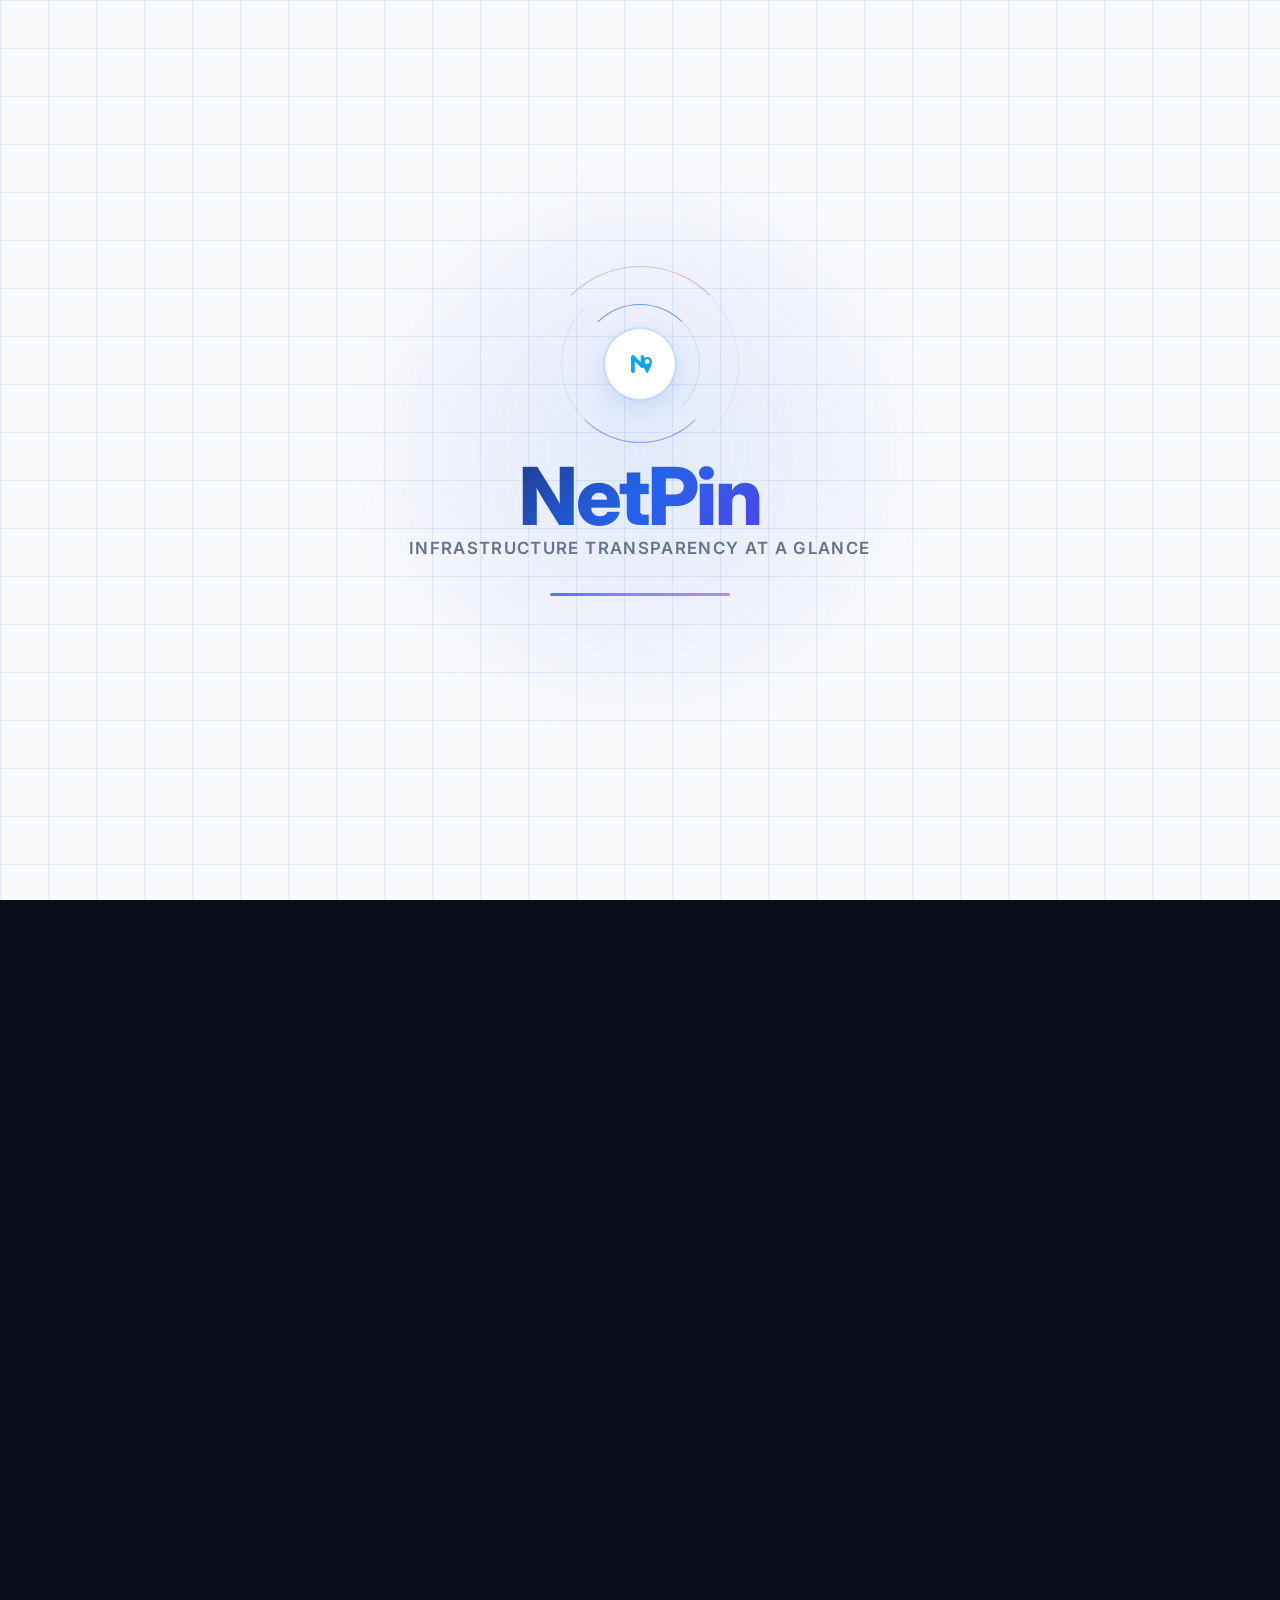
==== commit 0609554c: "feat(seo): add JSON-LD schemas and r/chrome_extensions community links to index.html" ====
--- a/index.html
+++ b/index.html
@@ -34,11 +34,35 @@
   <meta property="twitter:description" content="Instantly uncover physical server locations, hidden tracking scripts, and carbon footprints for every website you visit.">
   <meta property="twitter:image" content="https://netpin.site/assets/overview.png">
 
-  <!-- Rich JSON-LD Schemas for Google AI Overview & Search Indexing -->
+  <!-- Rich JSON-LD Schemas for Google Sitelinks, Search Indexing & AI Overview -->
   <script type="application/ld+json">
   {
     "@context": "https://schema.org",
     "@graph": [
+      {
+        "@type": "WebSite",
+        "@id": "https://netpin.site/#website",
+        "url": "https://netpin.site/",
+        "name": "NetPin",
+        "alternateName": "NetPin Extension",
+        "description": "Official website for NetPin, the open-source web infrastructure, server geolocation, and tracker analyzer extension.",
+        "publisher": {
+          "@type": "Organization",
+          "@id": "https://netpin.site/#organization"
+        }
+      },
+      {
+        "@type": "Organization",
+        "@id": "https://netpin.site/#organization",
+        "name": "NetPin",
+        "url": "https://netpin.site/",
+        "logo": "https://netpin.site/assets/logo.png",
+        "sameAs": [
+          "https://github.com/01iamysf/NetPin",
+          "https://www.reddit.com/r/chrome_extensions/comments/1udnona/netpin/",
+          "https://www.linkedin.com/company/netpin"
+        ]
+      },
       {
         "@type": "SoftwareApplication",
         "@id": "https://netpin.site/#software",
@@ -54,16 +78,57 @@
         "description": "An open-source browser extension that provides physical IP geolocation, ASN lookup, tracker detection, WHOIS inspection, and server sustainability metrics.",
         "publisher": {
           "@type": "Organization",
-          "name": "NetPin Open Source Community",
-          "url": "https://github.com/01iamysf/NetPin"
+          "@id": "https://netpin.site/#organization"
         }
       },
       {
-        "@type": "WebSite",
-        "@id": "https://netpin.site/#website",
-        "url": "https://netpin.site/",
-        "name": "NetPin",
-        "description": "Official website and documentation for NetPin web infrastructure analyzer extension."
+        "@type": "ItemList",
+        "@id": "https://netpin.site/#sitenav",
+        "name": "Main Navigation Links",
+        "itemListElement": [
+          {
+            "@type": "SiteNavigationElement",
+            "position": 1,
+            "name": "Features",
+            "description": "Explore NetPin core modules: IP Geolocation, ASN lookup, Security audit, and Tracker detection.",
+            "url": "https://netpin.site/#features"
+          },
+          {
+            "@type": "SiteNavigationElement",
+            "position": 2,
+            "name": "How it Works",
+            "description": "Learn how NetPin passively inspects active web tab network connections under Manifest V3.",
+            "url": "https://netpin.site/#how-it-works"
+          },
+          {
+            "@type": "SiteNavigationElement",
+            "position": 3,
+            "name": "Developer Documentation",
+            "description": "Official developer guide, build instructions, and extension architecture documentation.",
+            "url": "https://netpin.site/docs.html"
+          },
+          {
+            "@type": "SiteNavigationElement",
+            "position": 4,
+            "name": "Privacy Policy",
+            "description": "Read NetPin local-first zero-telemetry privacy principles and data sovereignty commitment.",
+            "url": "https://netpin.site/#privacy"
+          },
+          {
+            "@type": "SiteNavigationElement",
+            "position": 5,
+            "name": "FAQ",
+            "description": "Frequently asked questions regarding server location tracking, hidden scripts, and green web hosting.",
+            "url": "https://netpin.site/#faq"
+          },
+          {
+            "@type": "SiteNavigationElement",
+            "position": 6,
+            "name": "Community",
+            "description": "Join r/NetPin on Reddit, inspect source code on GitHub, or follow on LinkedIn.",
+            "url": "https://netpin.site/#community"
+          }
+        ]
       },
       {
         "@type": "FAQPage",
@@ -500,15 +565,15 @@
 
       <div class="grid grid-cols-1 md:grid-cols-3 gap-6 stagger-scroll">
         <!-- Reddit Card -->
-        <a href="https://www.reddit.com/r/NetPin" target="_blank" rel="noopener noreferrer" class="card animate-on-scroll flex flex-col items-start text-left hover-link" style="text-decoration: none;">
+        <a href="https://www.reddit.com/r/chrome_extensions/comments/1udnona/netpin/" target="_blank" rel="noopener noreferrer" class="card animate-on-scroll flex flex-col items-start text-left hover-link" style="text-decoration: none;">
           <div class="card-icon-wrapper" style="background-color: #fff1f2; border-color: #fecdd3; color: #e11d48;">
             <svg class="icon" viewBox="0 0 24 24" fill="none" stroke="currentColor" stroke-width="2"><circle cx="12" cy="12" r="10"></circle><path d="M12 8v8M8 12h8"/></svg>
           </div>
-          <div class="badge badge-blue mb-2">Reddit Community</div>
-          <h3 class="text-xl font-bold text-main mb-2">r/NetPin Subreddit</h3>
-          <p class="text-sm text-muted mb-4">Discuss privacy discoveries, share network analysis findings, submit feature proposals, and chat with fellow users.</p>
+          <div class="badge badge-blue mb-2">r/chrome_extensions</div>
+          <h3 class="text-xl font-bold text-main mb-2">Reddit Post & Feedback</h3>
+          <p class="text-sm text-muted mb-4">Check out our community post on r/chrome_extensions, give feedback on hosting geolocations & third-party tracker features, and discuss new ideas.</p>
           <span class="text-sm font-bold text-primary flex items-center gap-1 mt-auto">
-            Visit Subreddit
+            Join Discussion on Reddit
             <svg class="icon-sm" viewBox="0 0 24 24" fill="none" stroke="currentColor" stroke-width="2"><line x1="5" y1="12" x2="19" y2="12"></line><polyline points="12 5 19 12 12 19"></polyline></svg>
           </span>
         </a>
@@ -753,9 +818,9 @@
               </a>
             </li>
             <li>
-              <a href="https://www.reddit.com/r/NetPin" target="_blank" rel="noopener noreferrer" class="text-sm text-muted hover:text-primary transition flex items-center gap-2">
+              <a href="https://www.reddit.com/r/chrome_extensions/comments/1udnona/netpin/" target="_blank" rel="noopener noreferrer" class="text-sm text-muted hover:text-primary transition flex items-center gap-2">
                 <svg class="icon-sm" viewBox="0 0 24 24" fill="none" stroke="currentColor" stroke-width="2"><circle cx="12" cy="12" r="10"></circle><path d="M12 8v8M8 12h8"/></svg>
-                Reddit Subreddit
+                Reddit (r/chrome_extensions)
               </a>
             </li>
             <li>
